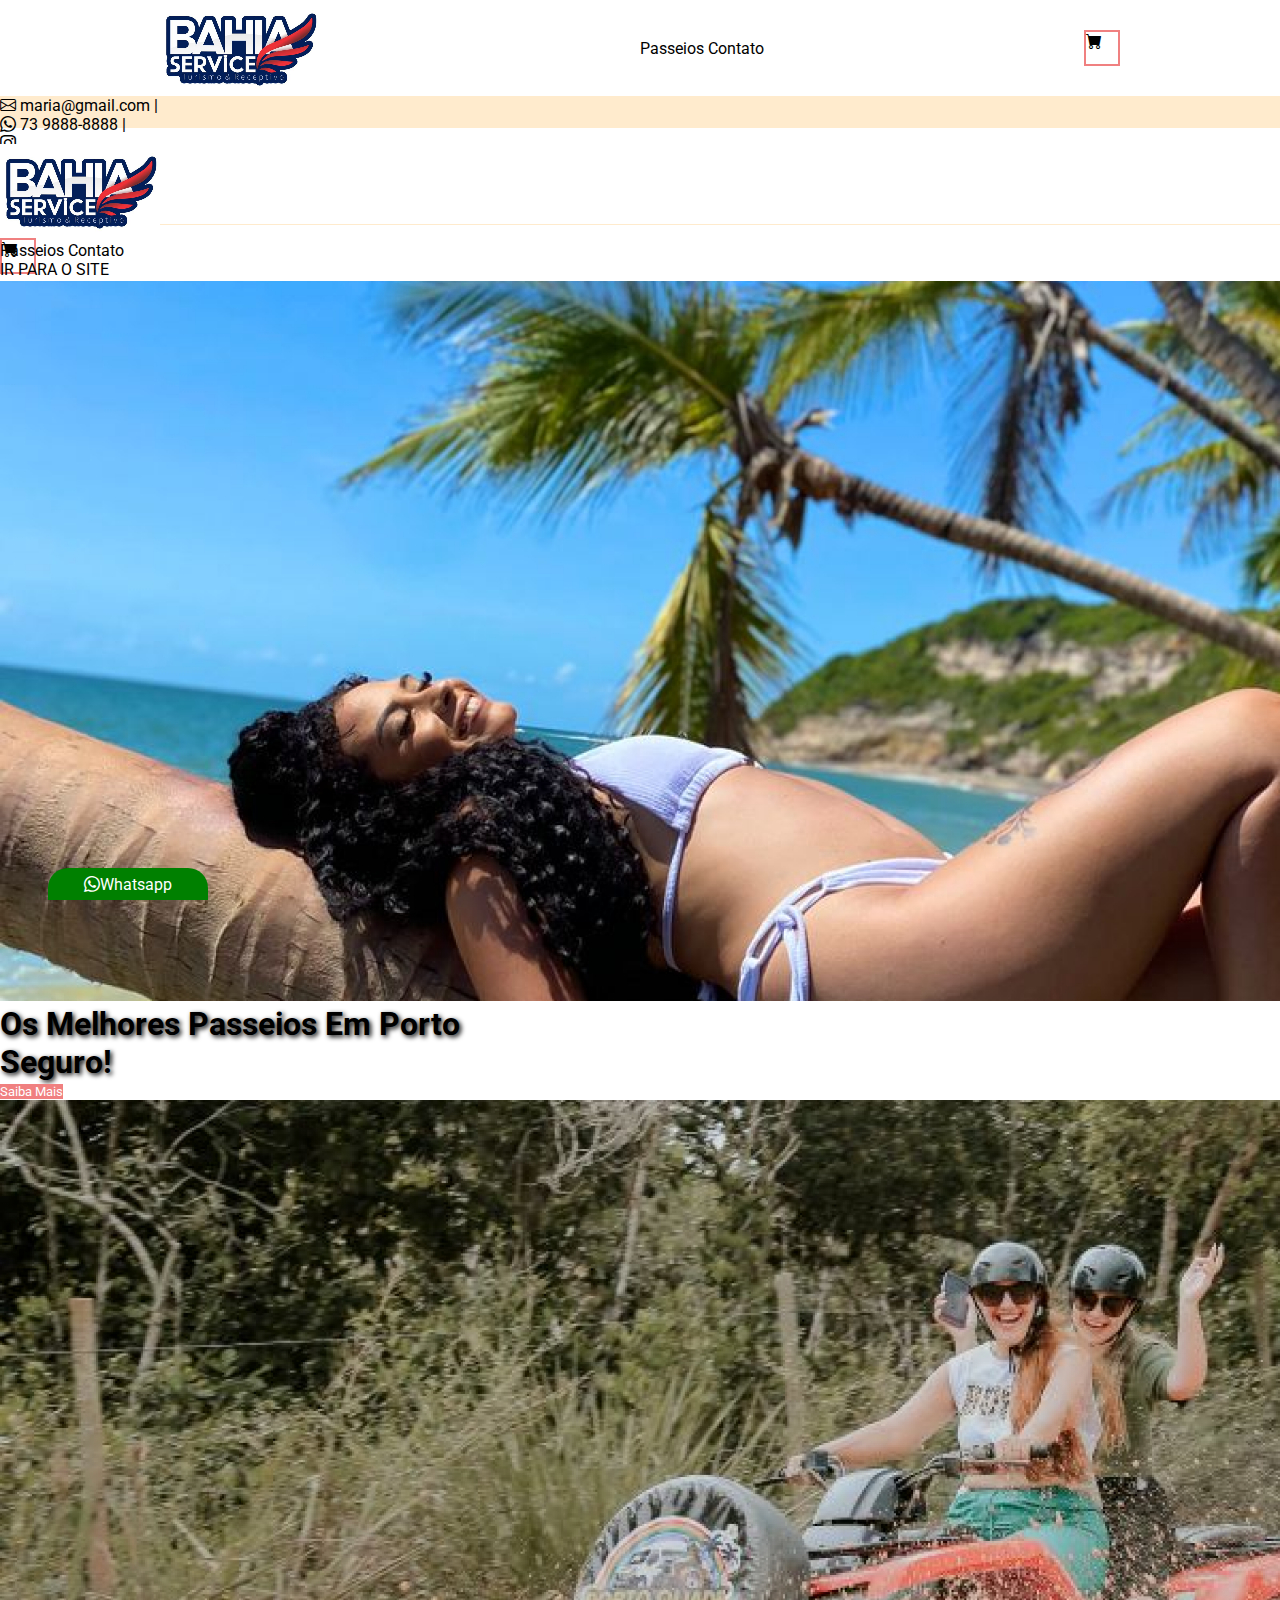
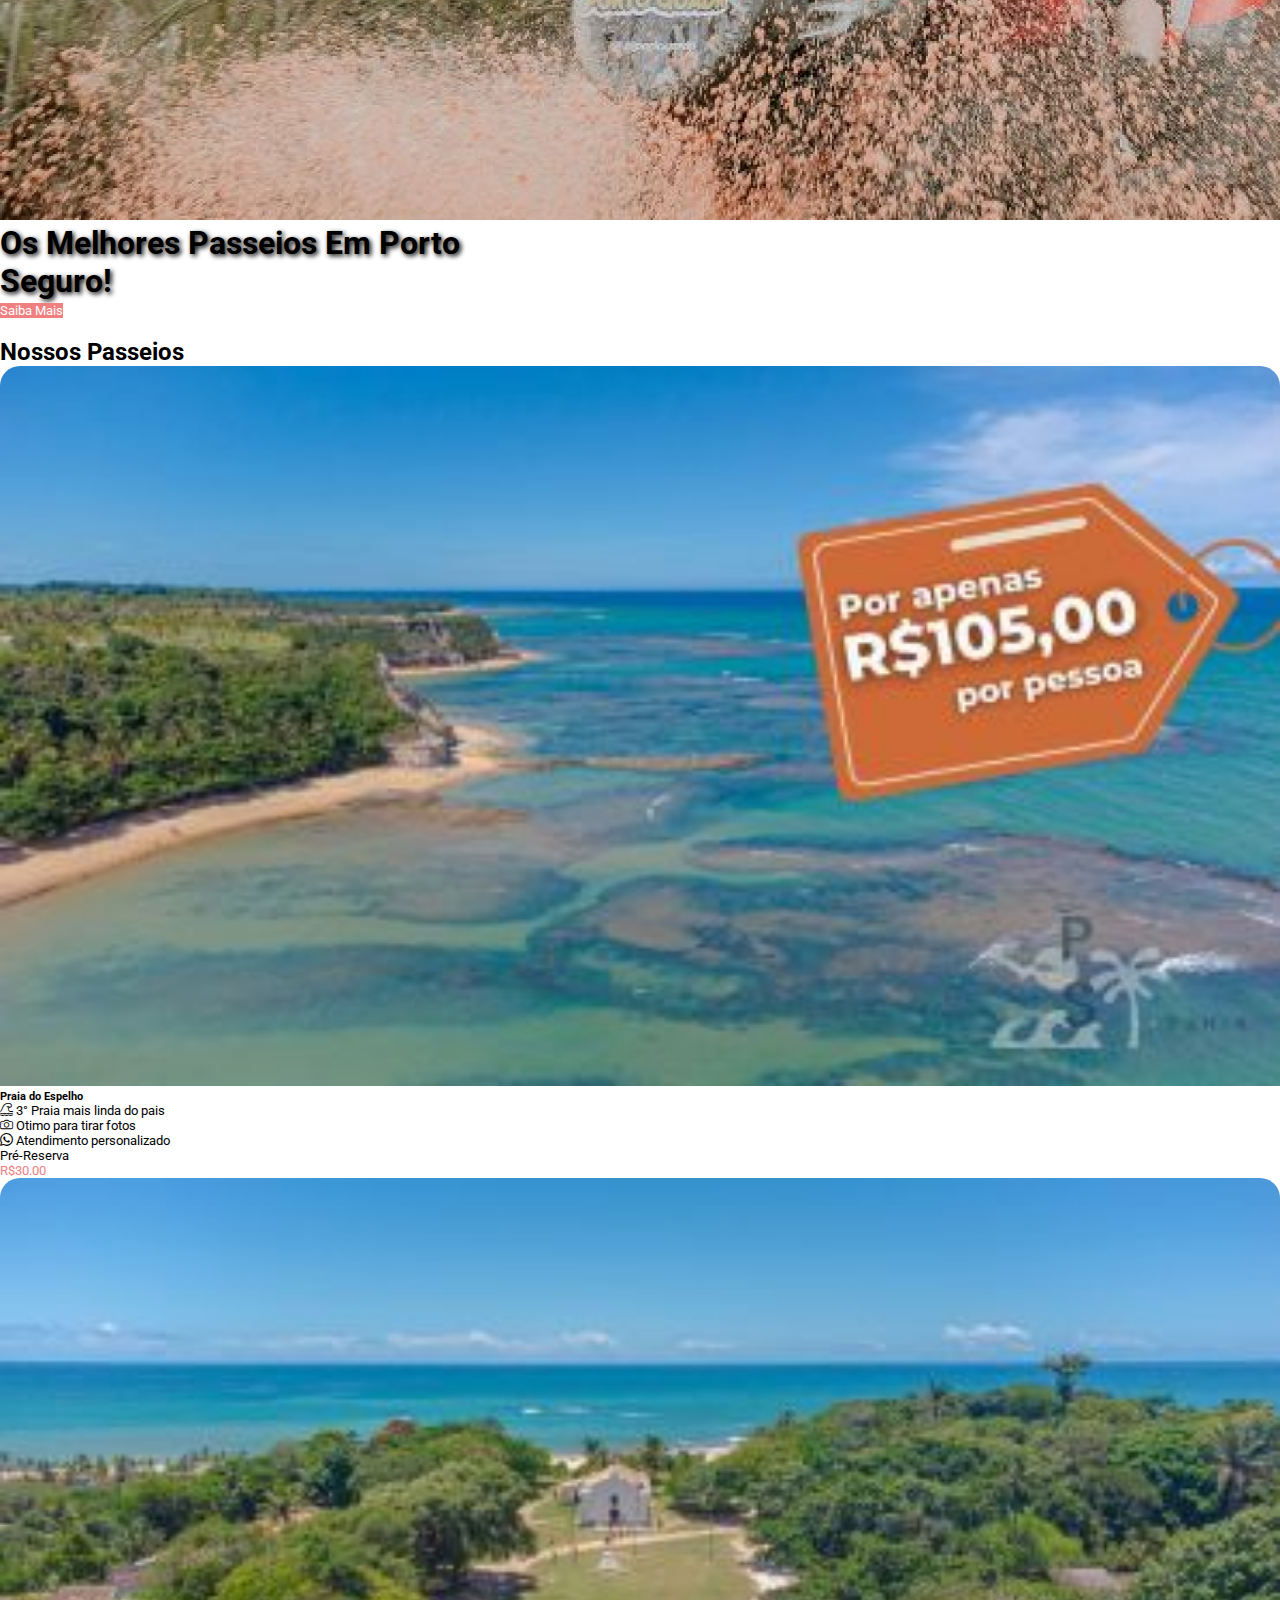
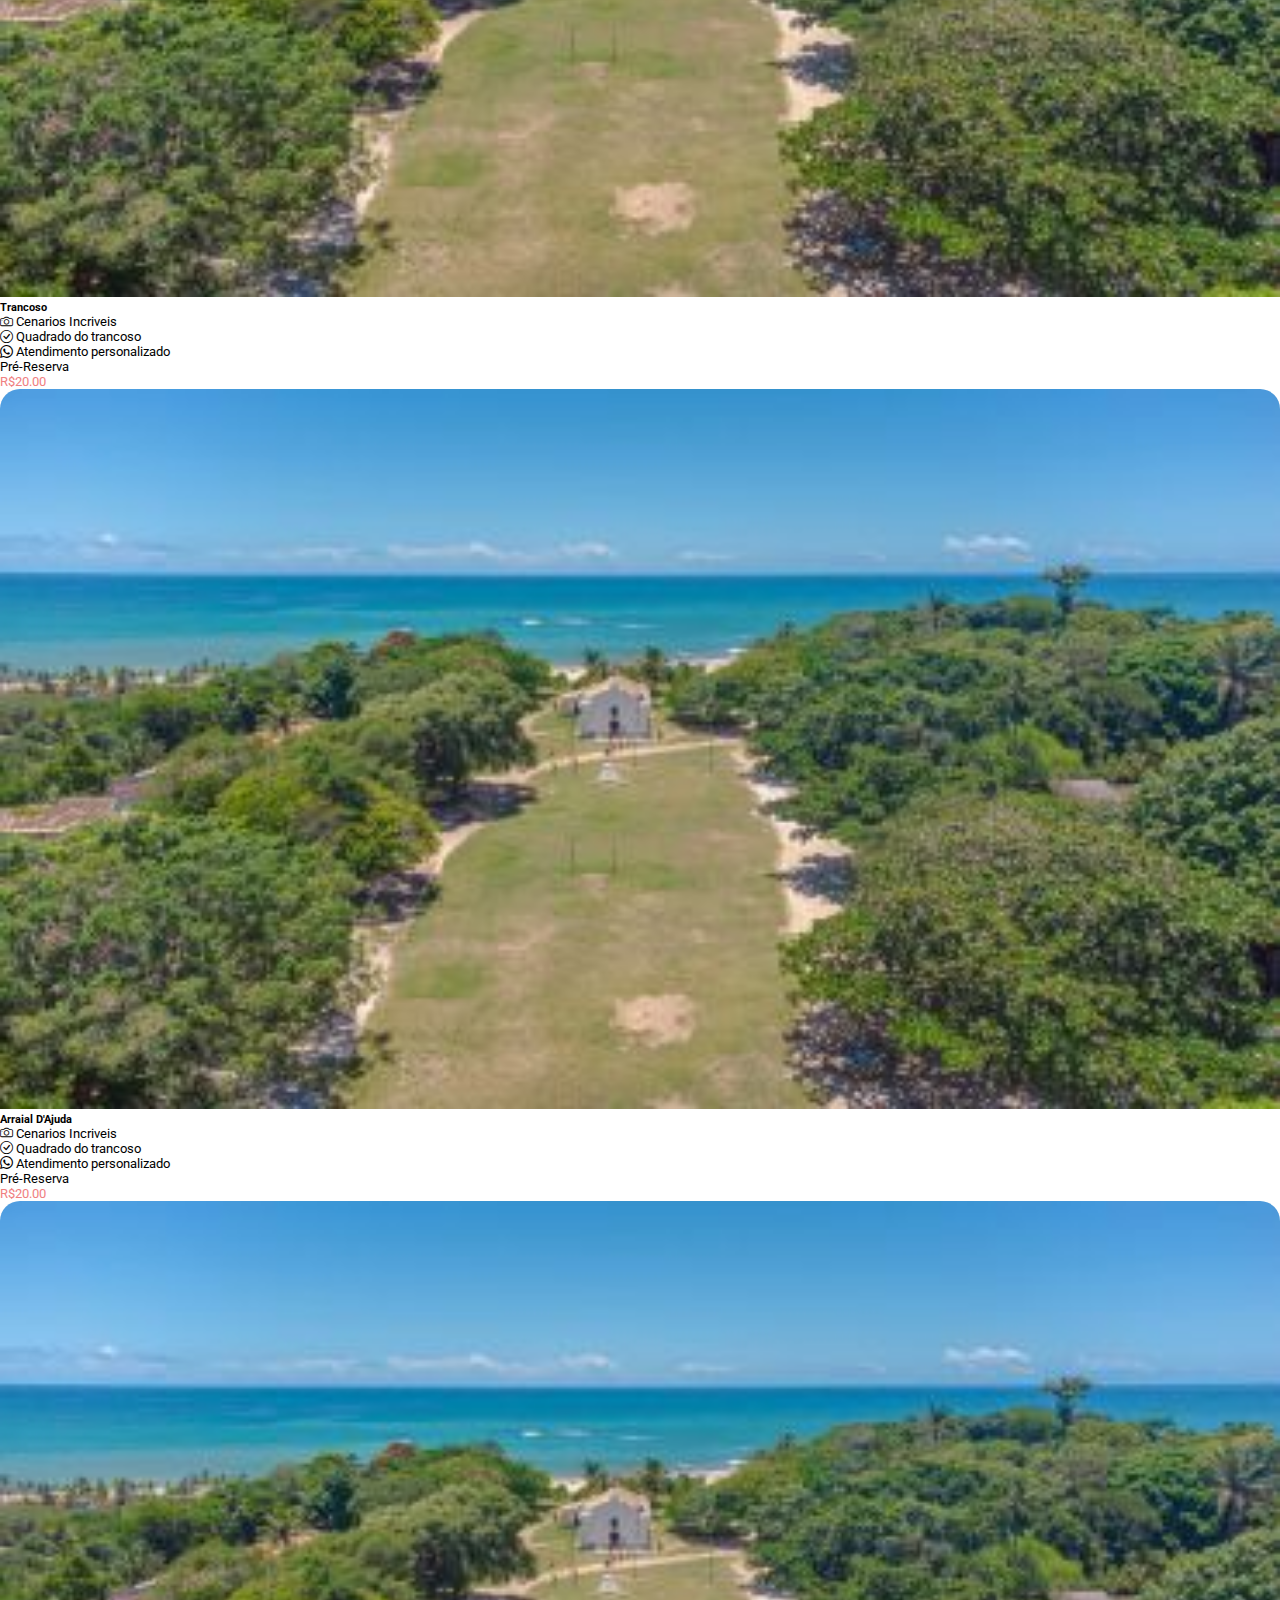
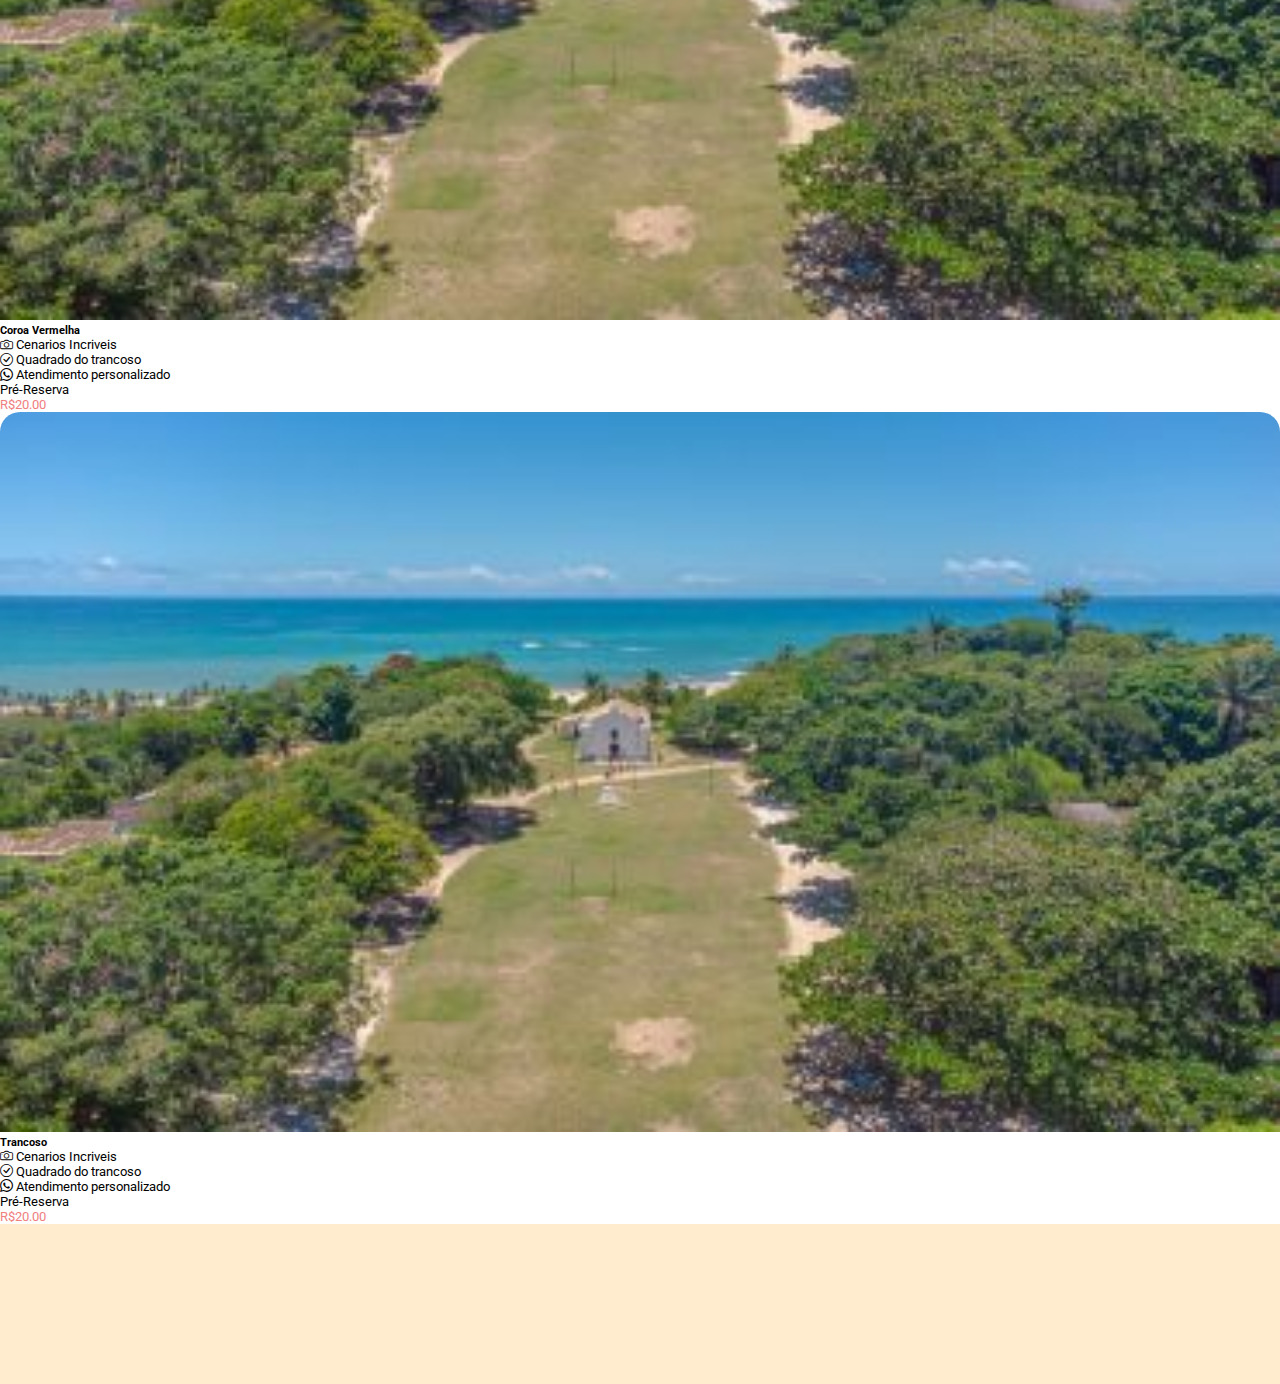
==== index.html @ 37571e4a "Update: cart scripts" ====
<!DOCTYPE html>
<html lang="en">
<head>
    <meta charset="UTF-8">
    <meta name="viewport" content="width=device-width, initial-scale=1.0">
    <title>Document</title>

    <!--Styles-->
    <link rel="stylesheet" href="./src/styles/main.css">
    <link rel="stylesheet" href="./src/styles/reset.css">

    <!--Framework-->
    <link rel="stylesheet" href="https://cdn.jsdelivr.net/npm/bootstrap-icons@1.11.3/font/bootstrap-icons.min.css">
    <link href="https://cdn.jsdelivr.net/npm/bootstrap@5.0.2/dist/css/bootstrap.min.css" rel="stylesheet" integrity="sha384-EVSTQN3/azprG1Anm3QDgpJLIm9Nao0Yz1ztcQTwFspd3yD65VohhpuuCOmLASjC" crossorigin="anonymous">

    <!--Fonts-->
    <link rel="preconnect" href="https://fonts.googleapis.com">
    <link rel="preconnect" href="https://fonts.gstatic.com" crossorigin>
    <link href="https://fonts.googleapis.com/css2?family=Roboto:ital,wght@0,100;0,300;0,400;0,500;0,700;0,900;1,100;1,300;1,400;1,500;1,700;1,900&display=swap" rel="stylesheet">
</head>
<body>
    <!--Fixed Top-->
    <div id="fixed-top" class="position-fixed w-100 shadow invisible" style="top: 0; z-index: 10;">
        <div class="fixed-header">
            <div>
                <img src="./src/imgs/logo.webp" alt="">
            </div>
            <div>
                <a href="./index.html" class="fs-6 fw-semibold" style="color: black;">Passeios</a>
                <a href="" class="fs-6 fw-semibold ms-3" style="color: black;">Contato</a>
            </div>
            <div class="cart-button rounded-circle p-4 d-flex align-items-center justify-content-center"
           style="border: solid 2px lightcoral; height: 2rem; width: 2rem;"
           id="cart-btn">
              <i class="bi bi-cart-fill"></i>
          </div>
        </div>
    </div>

    <!--topper-->
    <nav class="topper d-flex justify-content-center align-items-center" style="height: 2rem; background-color: blanchedalmond;">
        <div class="d-flex flex-row justify-content-end container">
            <div>
                <i class="bi bi-envelope"></i>
                <span>maria@gmail.com |</span>
            </div>
            <div class="ms-1">
                <i class="bi bi-whatsapp"></i>
                <span>73 9888-8888 |</span>
            </div>
            <i class="bi bi-instagram ms-1"></i>
        </div>
    </nav>

    <!--Top-->
    <nav class="ps-4 pe-4 container">
        <div class="nav-logo d-flex flex-row align-items-center justify-content-between">
            <div class="h-100">
                <a src="" alt="">
                    <img class="h-100" src="./src/imgs/logo.webp" alt="logo">
                </a>
            </div>
            <div class="cart-button rounded-circle p-4 d-flex align-items-center justify-content-center"
             style="border: solid 2px lightcoral; height: 2rem; width: 2rem;"
             id="cart-btn">
                <i class="bi bi-cart-fill"></i>
            </div>
        </div>
        <div class="d-flex flex-row justify-content-between" style="height: 40px">
            <div>
                <a href="" class="fs-6 fw-semibold" style="color: black;">Passeios</a>
                <a href="" class="fs-6 fw-semibold ms-3" style="color: black;">Contato</a>
            </div>
            
            <a href="" class="fw-semibold" style="color: black;">IR PARA O SITE</a>
        </div>
    </nav>

    <!--Carousel-->
    <div class="carousel slide" 
    id="carousel"
    data-bs-ride="">

        <div class="carousel-inner">    
            <div class="carousel-item active">
                <img src="./src/imgs/index_carousel/espelho.jpg" class="w-100">
                <div class="carousel-caption top-0 mt-3 text-start" style="max-width: 30rem;">
                    <h1 class="fw-bolder">Os Melhores Passeios Em Porto Seguro!</h1>
                    <button class="btn rounded-pill mt-3" style="background-color: lightcoral; color: white;">Saiba Mais</button>
                </div>
            </div>
            <div class="carousel-item">
                <img src="./src/imgs/index_carousel/quadri.jpg" class="w-100">
                <div class="carousel-caption top-0 mt-3 text-start" style="max-width: 30rem;">
                    <h1 class="fw-bolder">Os Melhores Passeios Em Porto Seguro!</h1>
                    <button class="btn rounded-pill mt-3" style="background-color: lightcoral; color: white;">Saiba Mais</button>
                </div>
            </div>

            <button class="carousel-control-prev" 
            type="button"
            data-bs-target="#carousel"
            data-bs-slide="prev">
                <span class="carousel-control-prev-icon"></span>
            </button>

            <button class="carousel-control-next"
            type="button"
            data-bs-target="#carousel"
            data-bs-slide="next">
                <span class="carousel-control-next-icon"></span>
            </button>
        </div>
    </div>

    <!--Modal Cart-->
    <div class="w-100 h-100 top-0 left-0 align-items-center justify-content-center position-fixed modal-cart"
    style="display: none;"
    id="cart-modal" >
        <div class="bg-white rounded p-5 modal-inner-cart">
            <h2 class="fs-5 fw-bold">Meu Carrinho</h2>
            <div class="d-flex flex-column justify-content-between" id="cart-items">

            </div>
            <p class="fw-bold">Total: <span id="cart-total">0.00</span></p>
            <div class="mt-5 d-flex flex-row justify-content-between w-100">   
                <button id="close-modal-btn" class="rounded-pill p-2">Fechar</button>
                <button id="check-out-btn" class="bg-success rounded-pill p-2">Finalizar Pedido</button>
            </div> 
        </div>
    </div>

    <!--Grid Passeios-->
    <div class="container mt-5 mb-4">
        <h2 class="mb-4">Nossos Passeios</h2>
            <div id="tuor-grid" class="container">
            </div>
    </div>

    <div class="floating-container">
        <i class="bi bi-whatsapp"></i>
        <div class="floating-button ms-2">Whatsapp</div>
    </div>


    <footer style="height: 10rem; background-color: blanchedalmond;">
    </footer>
    
    <script src="./src/scripts/main.js"></script>
    <script src="https://cdn.jsdelivr.net/npm/bootstrap@5.0.2/dist/js/bootstrap.bundle.min.js" integrity="sha384-MrcW6ZMFYlzcLA8Nl+NtUVF0sA7MsXsP1UyJoMp4YLEuNSfAP+JcXn/tWtIaxVXM" crossorigin="anonymous"></script>
</body>
</html>
---- src/styles/main.css ----
body a{
    text-decoration: none;
}

body ul {
    list-style-type: none;
}

.nav-logo{
    margin: 1rem 0 1rem 0;
    height: 5rem;
    border-bottom: solid .5px blanchedalmond;
}

.floating-container {
    color: white;
    display: flex;
    justify-content: center;
    align-items: center;
    border-top-left-radius: 20px;
    border-top-right-radius: 20px;
    background-color: green;
    position: fixed;
    width: 10rem;
    height: 2rem;
    margin-left: 3rem;
    bottom: 0;
    left: 0;
}

.modal-cart{
    z-index: 10; 
    background-color: rgba(0, 0, 0, 0.5);
}
    .modal-inner-cart{
        width: 90vw;
        min-width: 10rem;
        max-width: 30rem;
    }

.cart-item{
    width: 100%;
}
    .cart-item>div>span{
        font-size: small;
    }

.card-body{
    display: flex;
    flex-direction: column;
    justify-content: space-between;
    font-size: small;
}

.card-img-ov{
    border-top-left-radius: 20px;
    border-top-right-radius: 20px;
    width: 100%;
    height: 100%;
    object-fit: cover;
}

.card-footer-ov{
    display: flex;
    flex-direction: column;
}

    .price-text{
        line-height: 15px;
        color: lightcoral;
    }

.card:hover{
    transform: scale(1.05);
    transition: .2s;
    cursor: pointer;
}

.cart-button:hover{
    background-color: lightcoral;
    color: white;
}

.carousel-caption{
    text-shadow: 2px 2px 5px black;
}
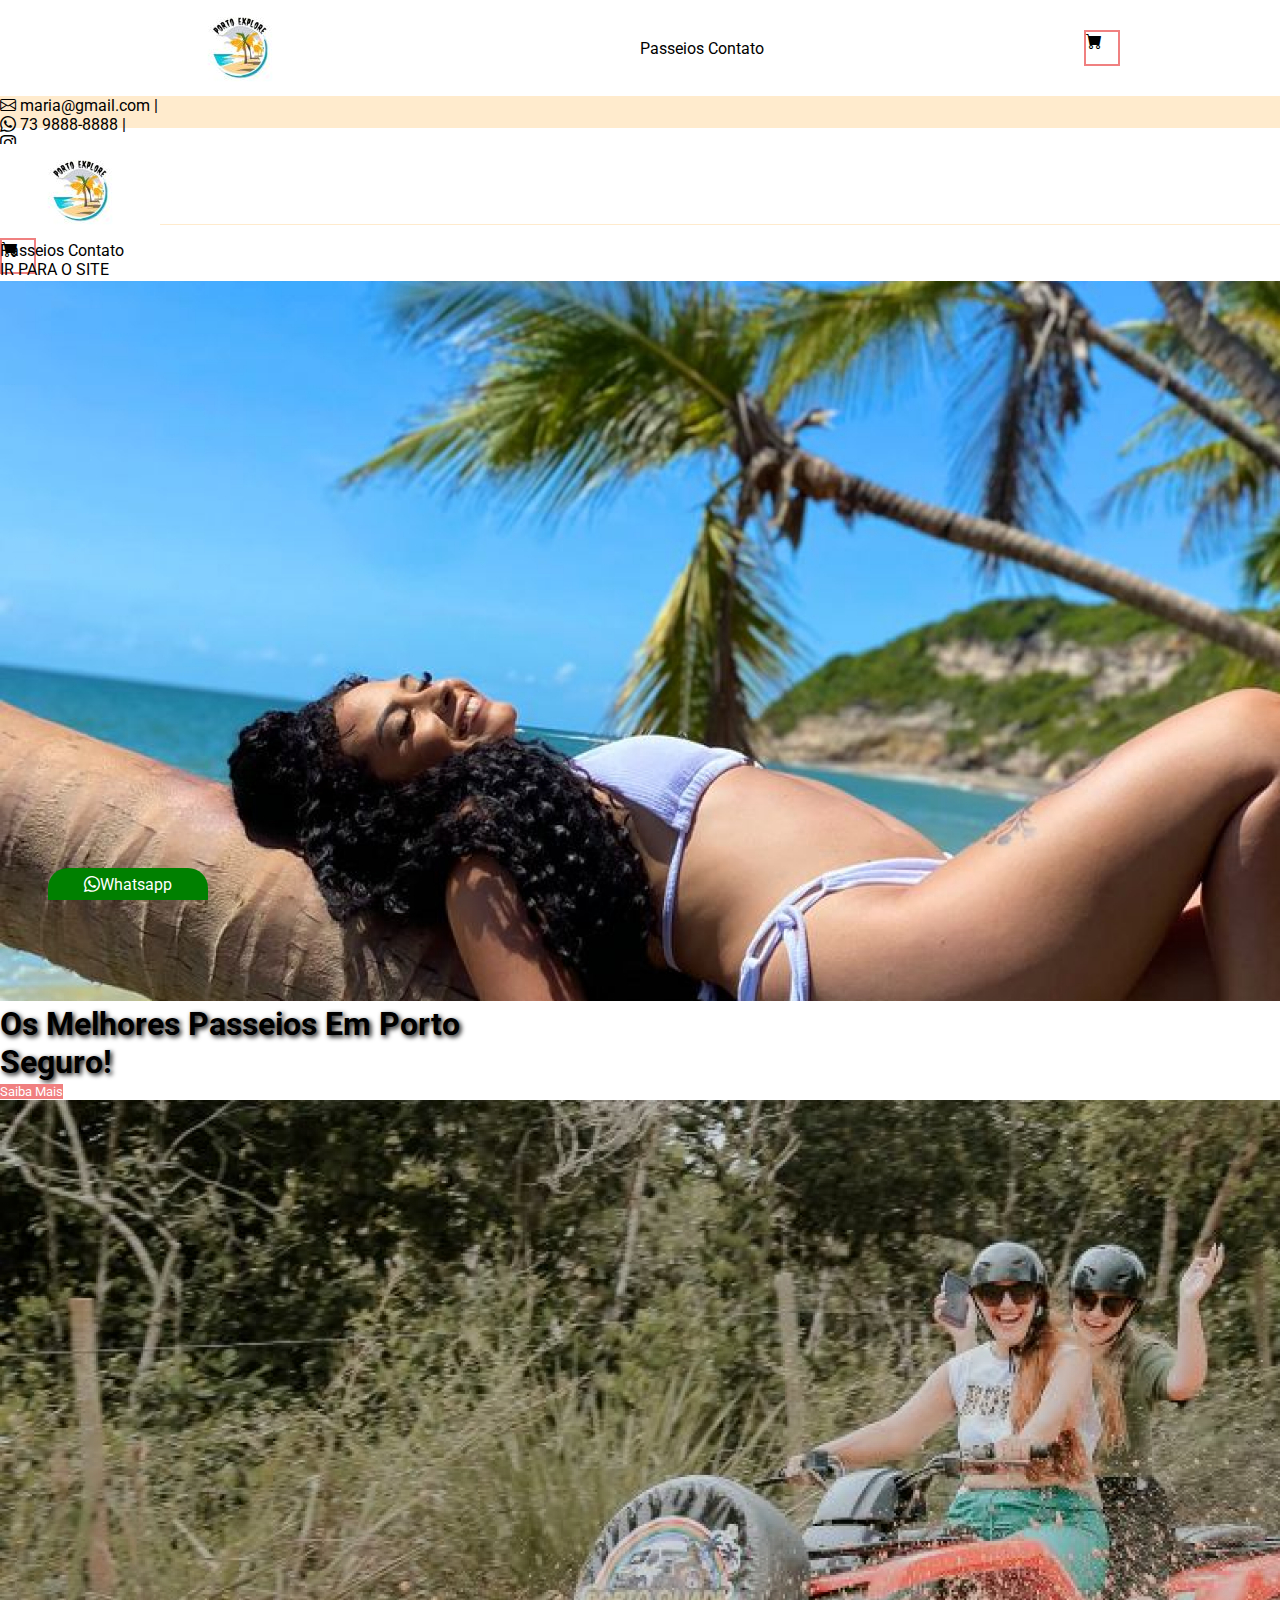
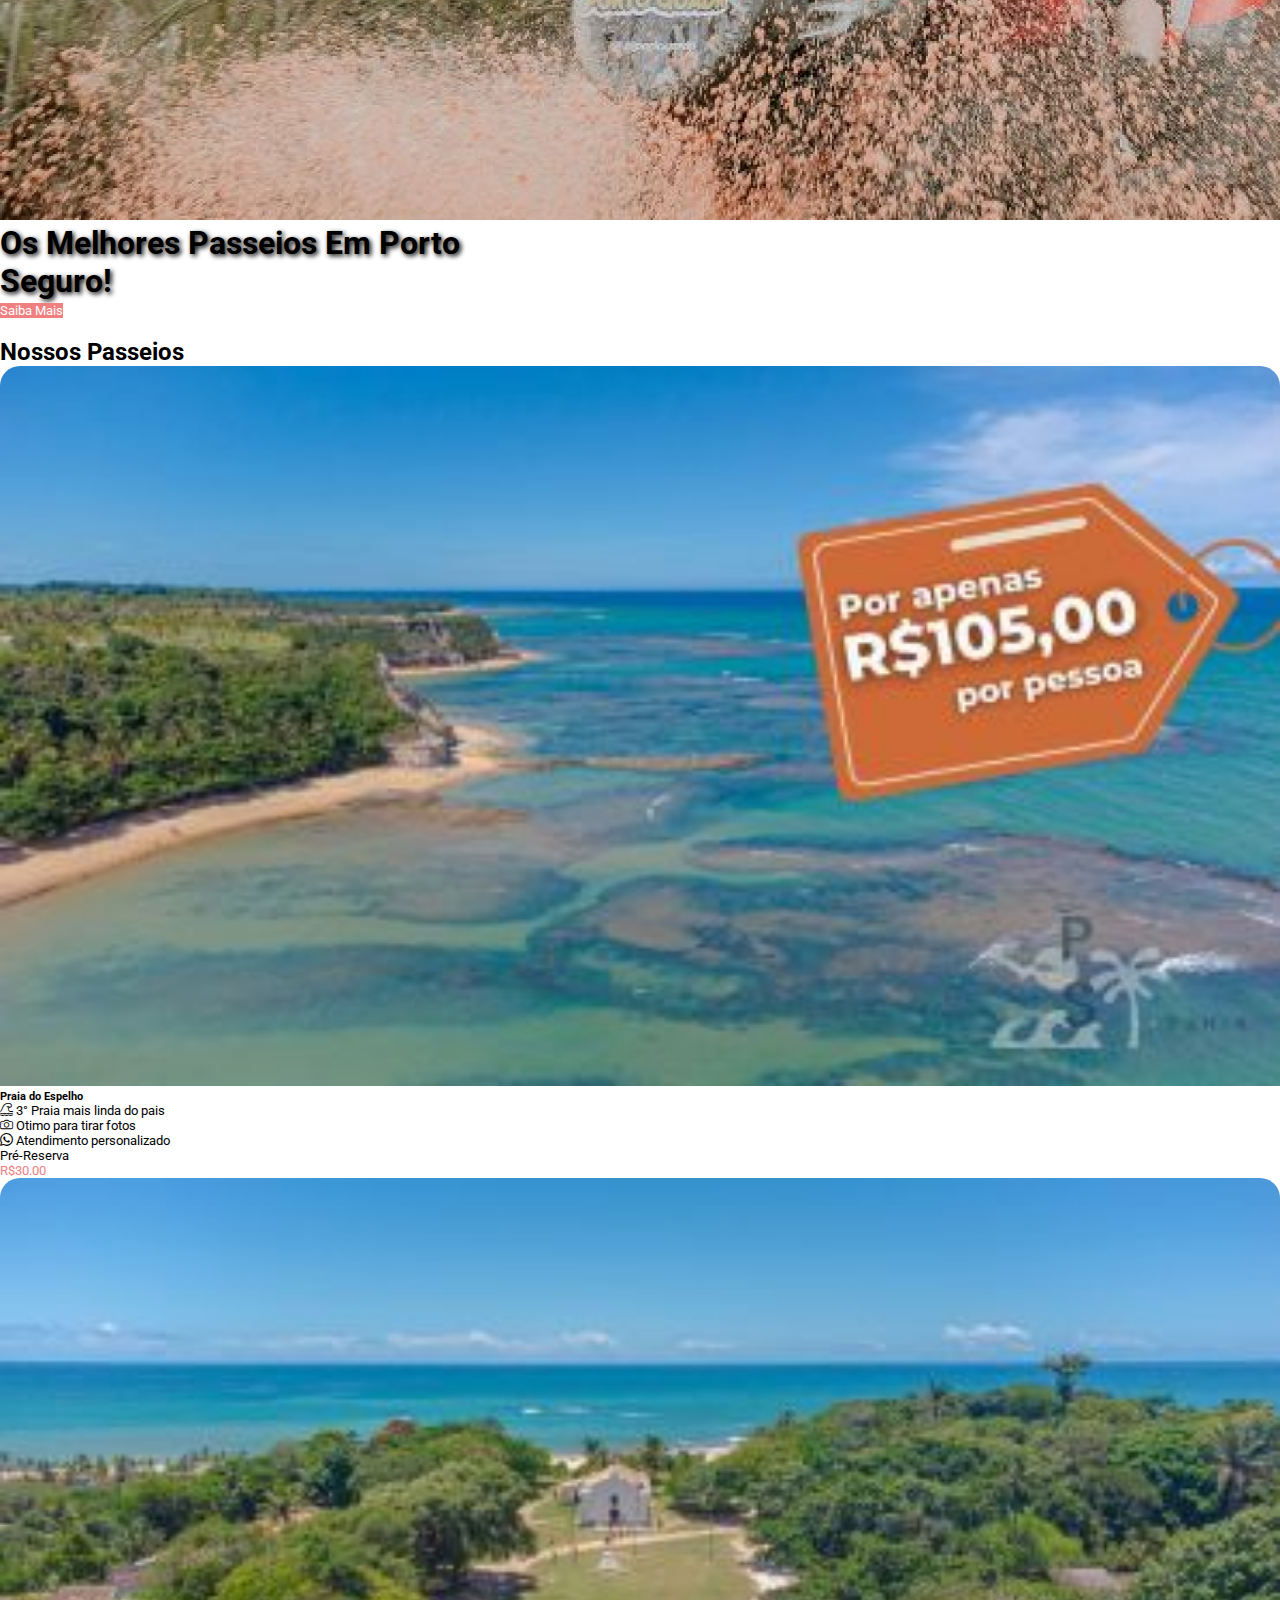
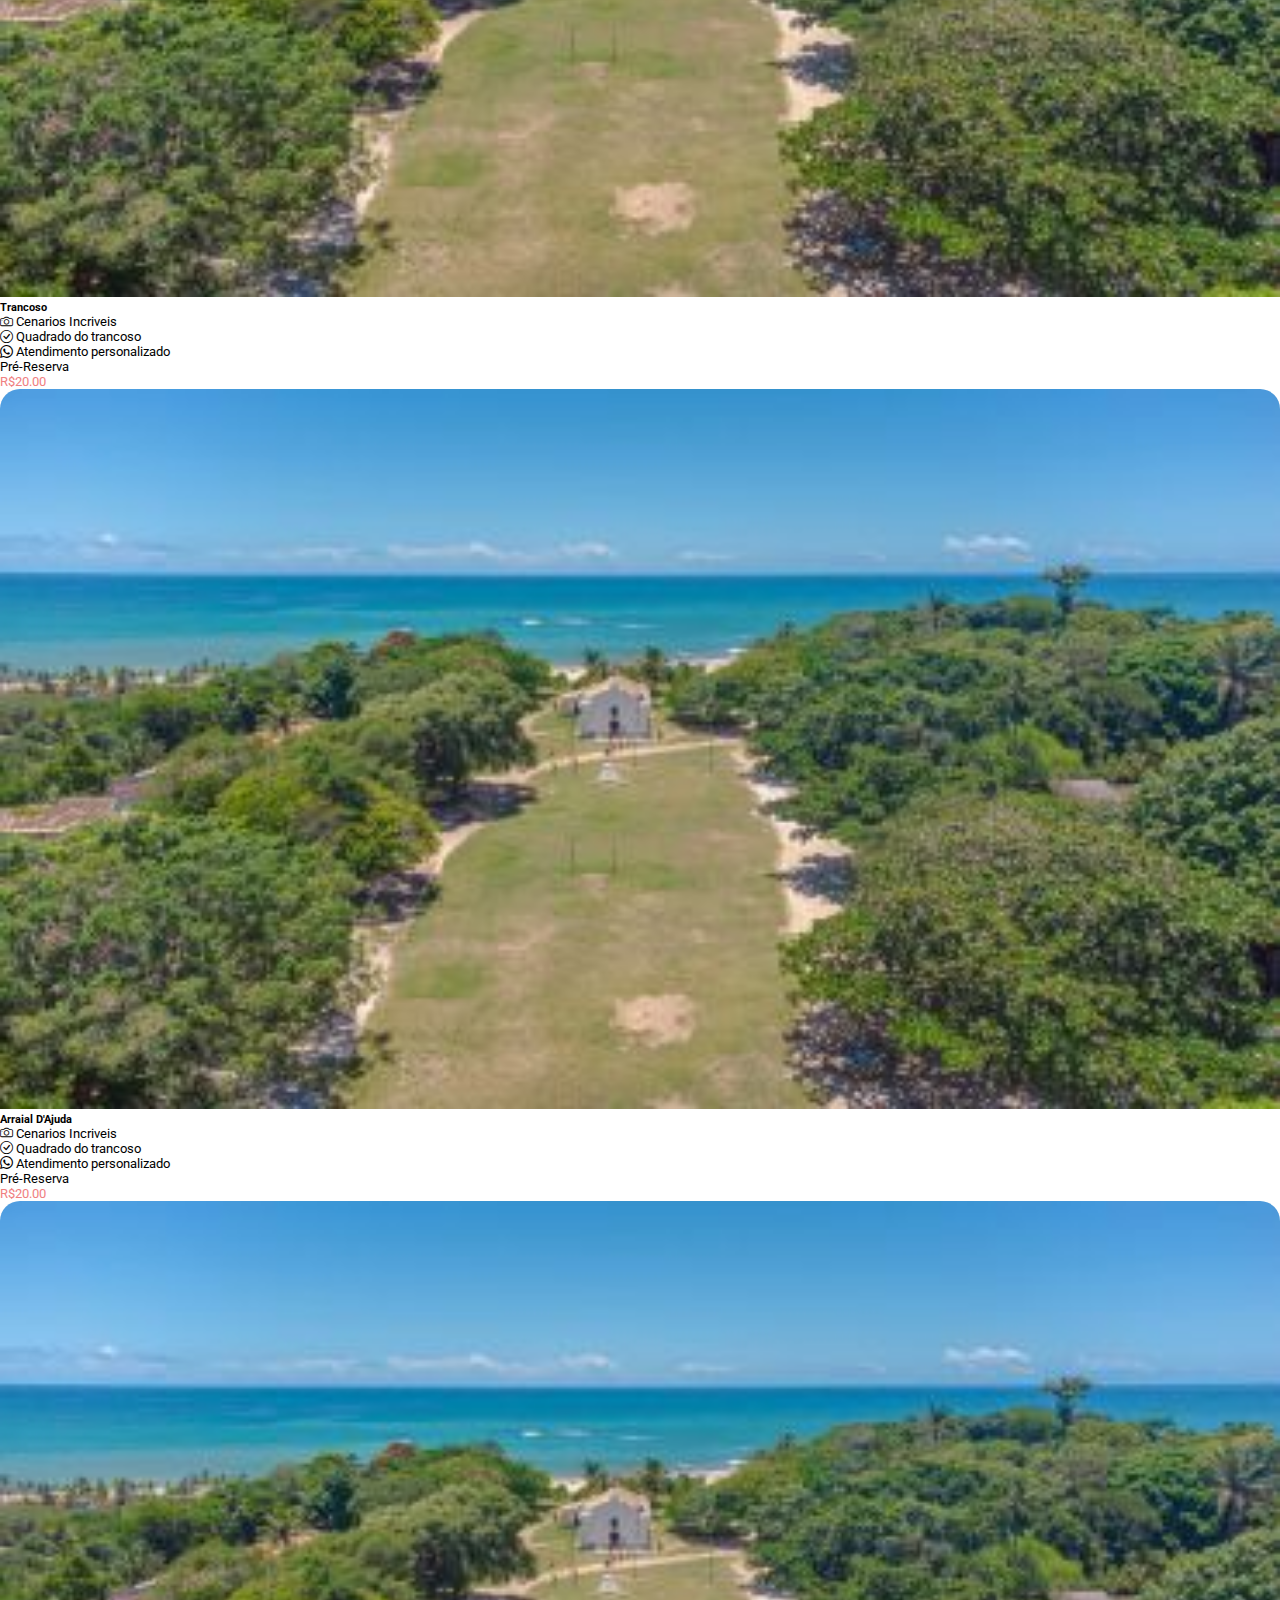
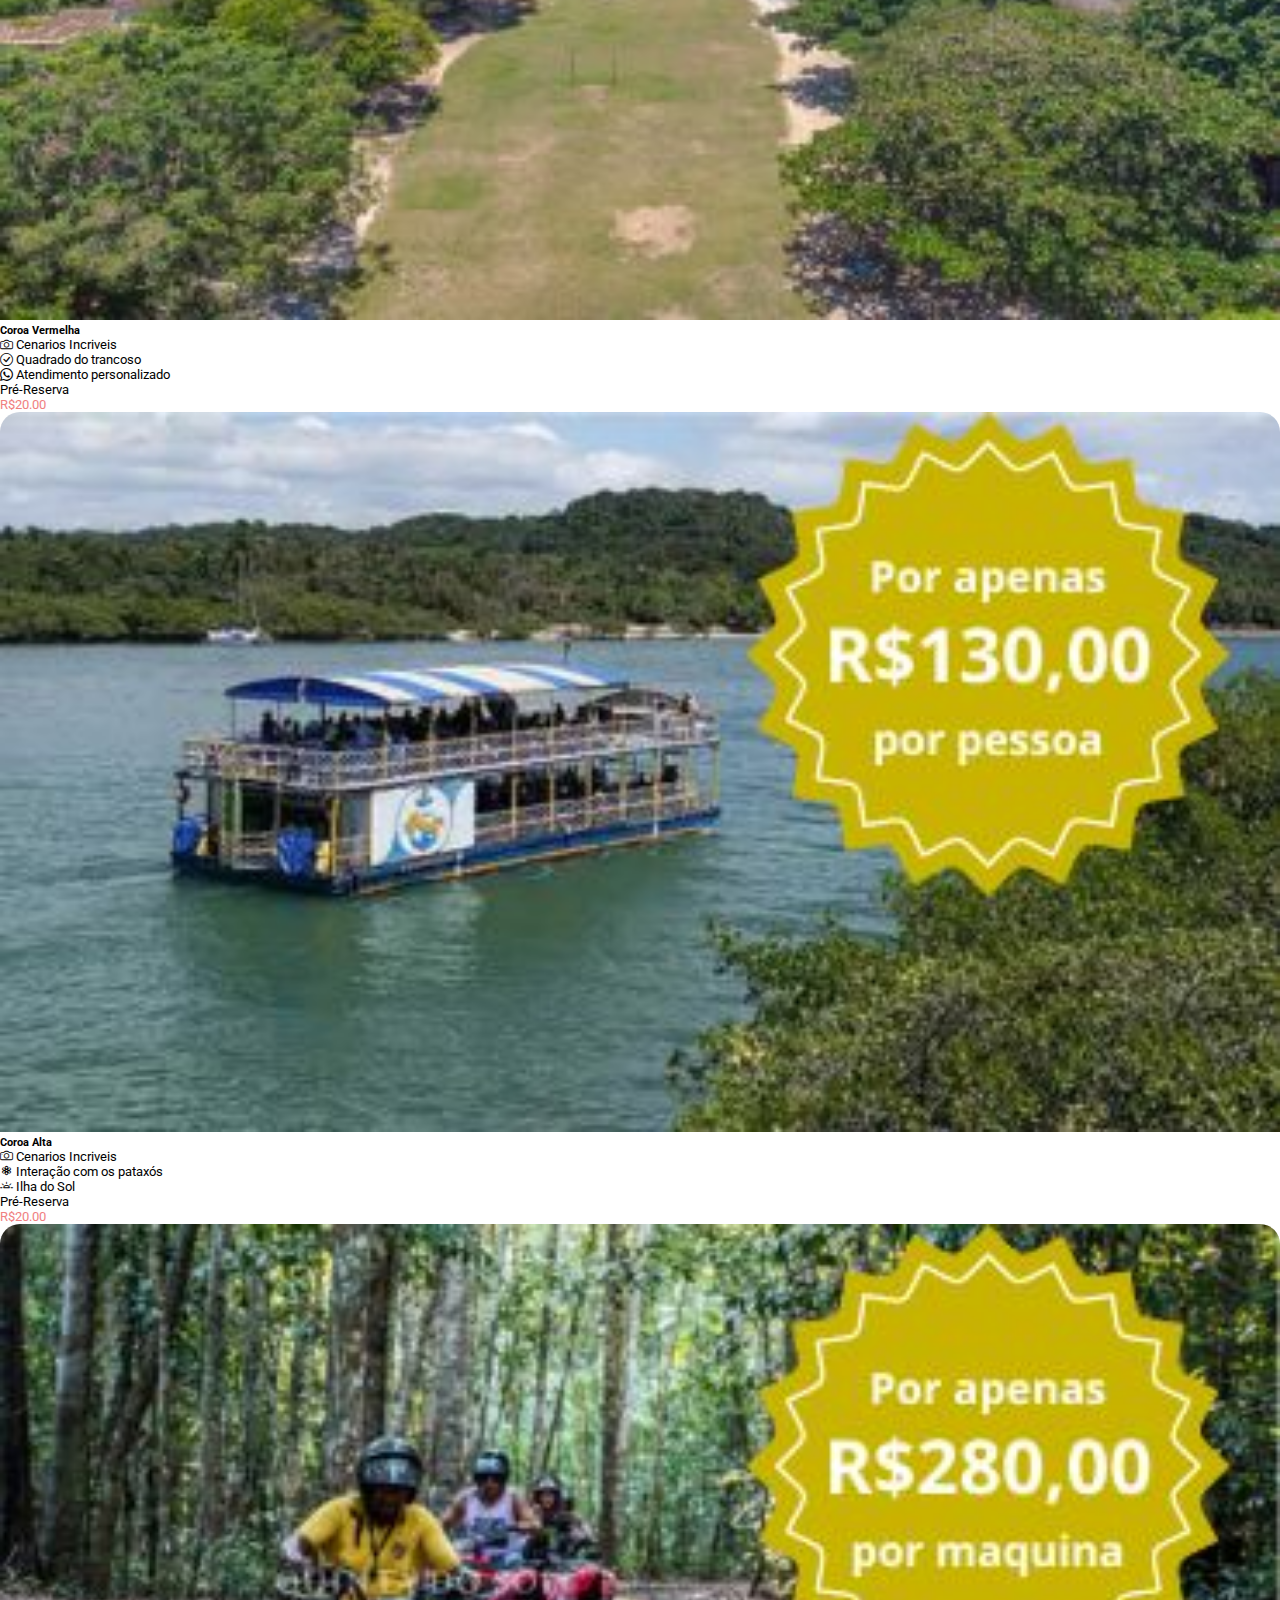
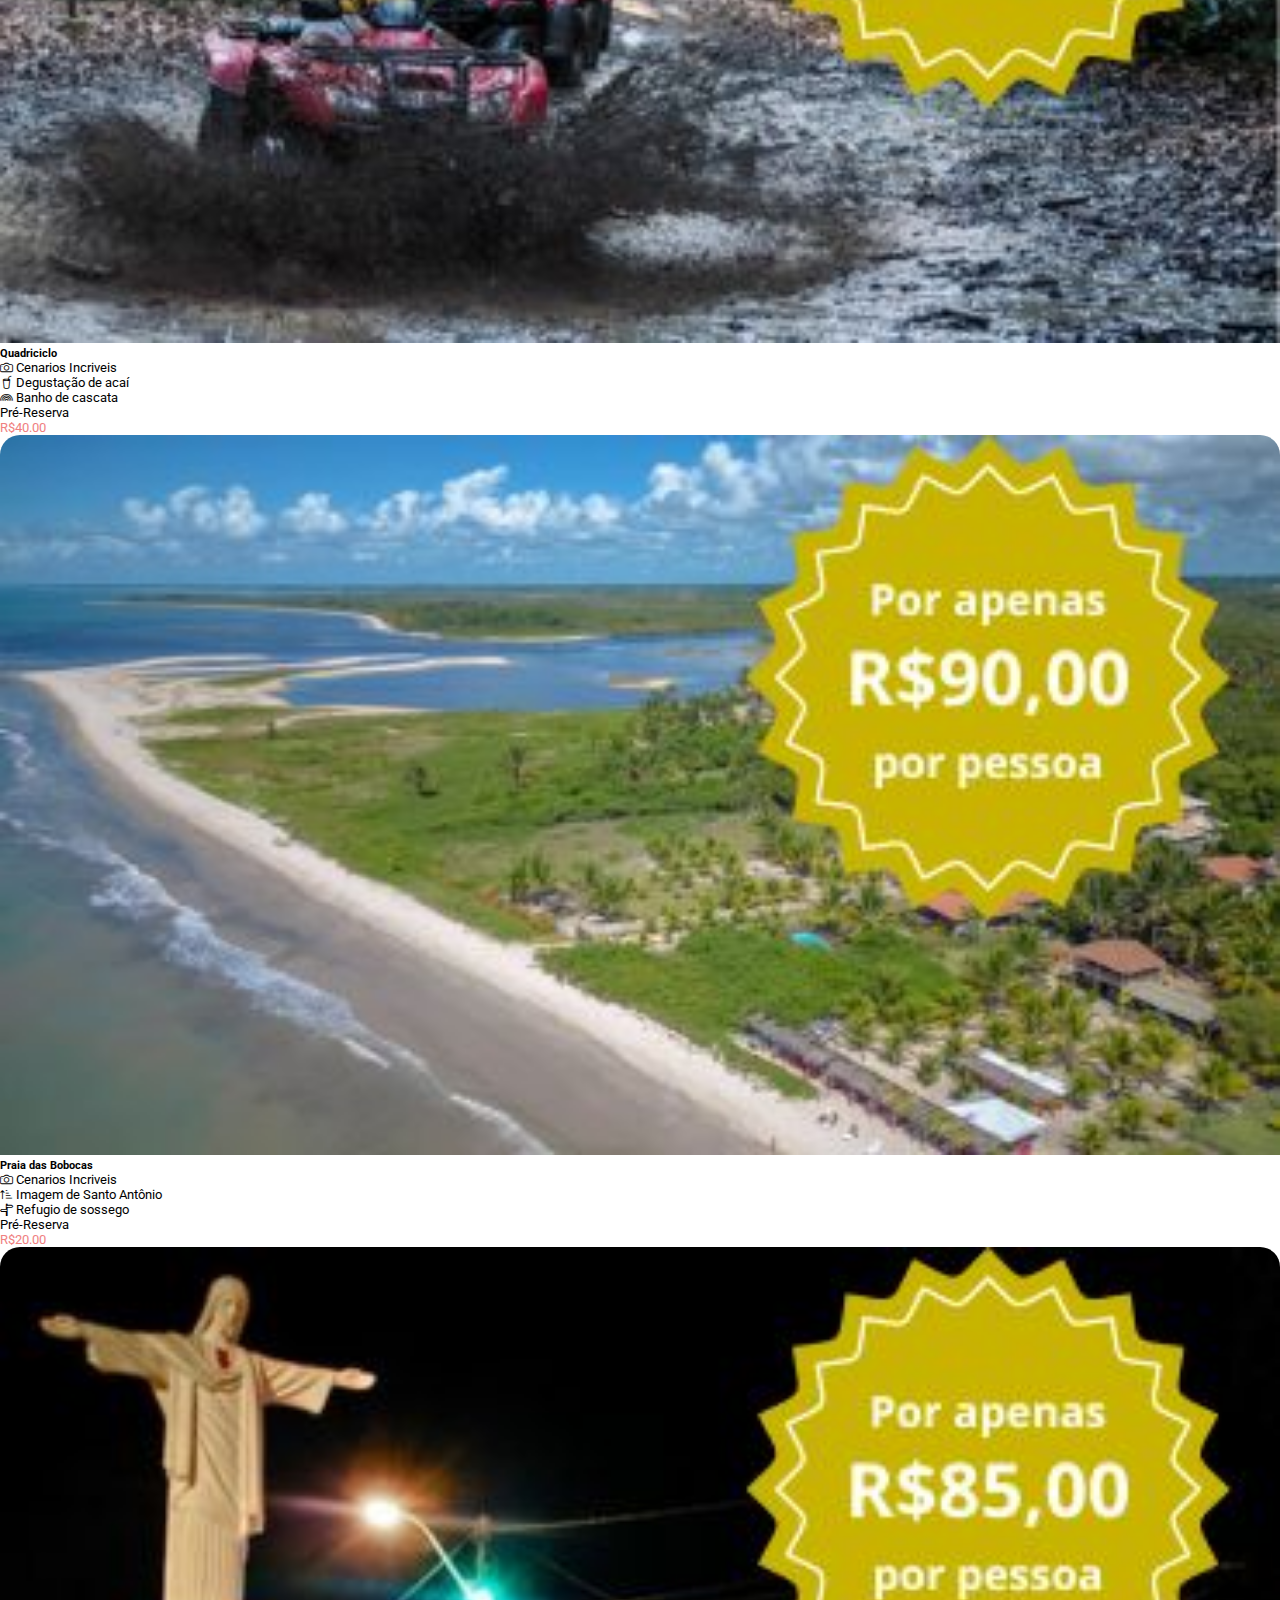
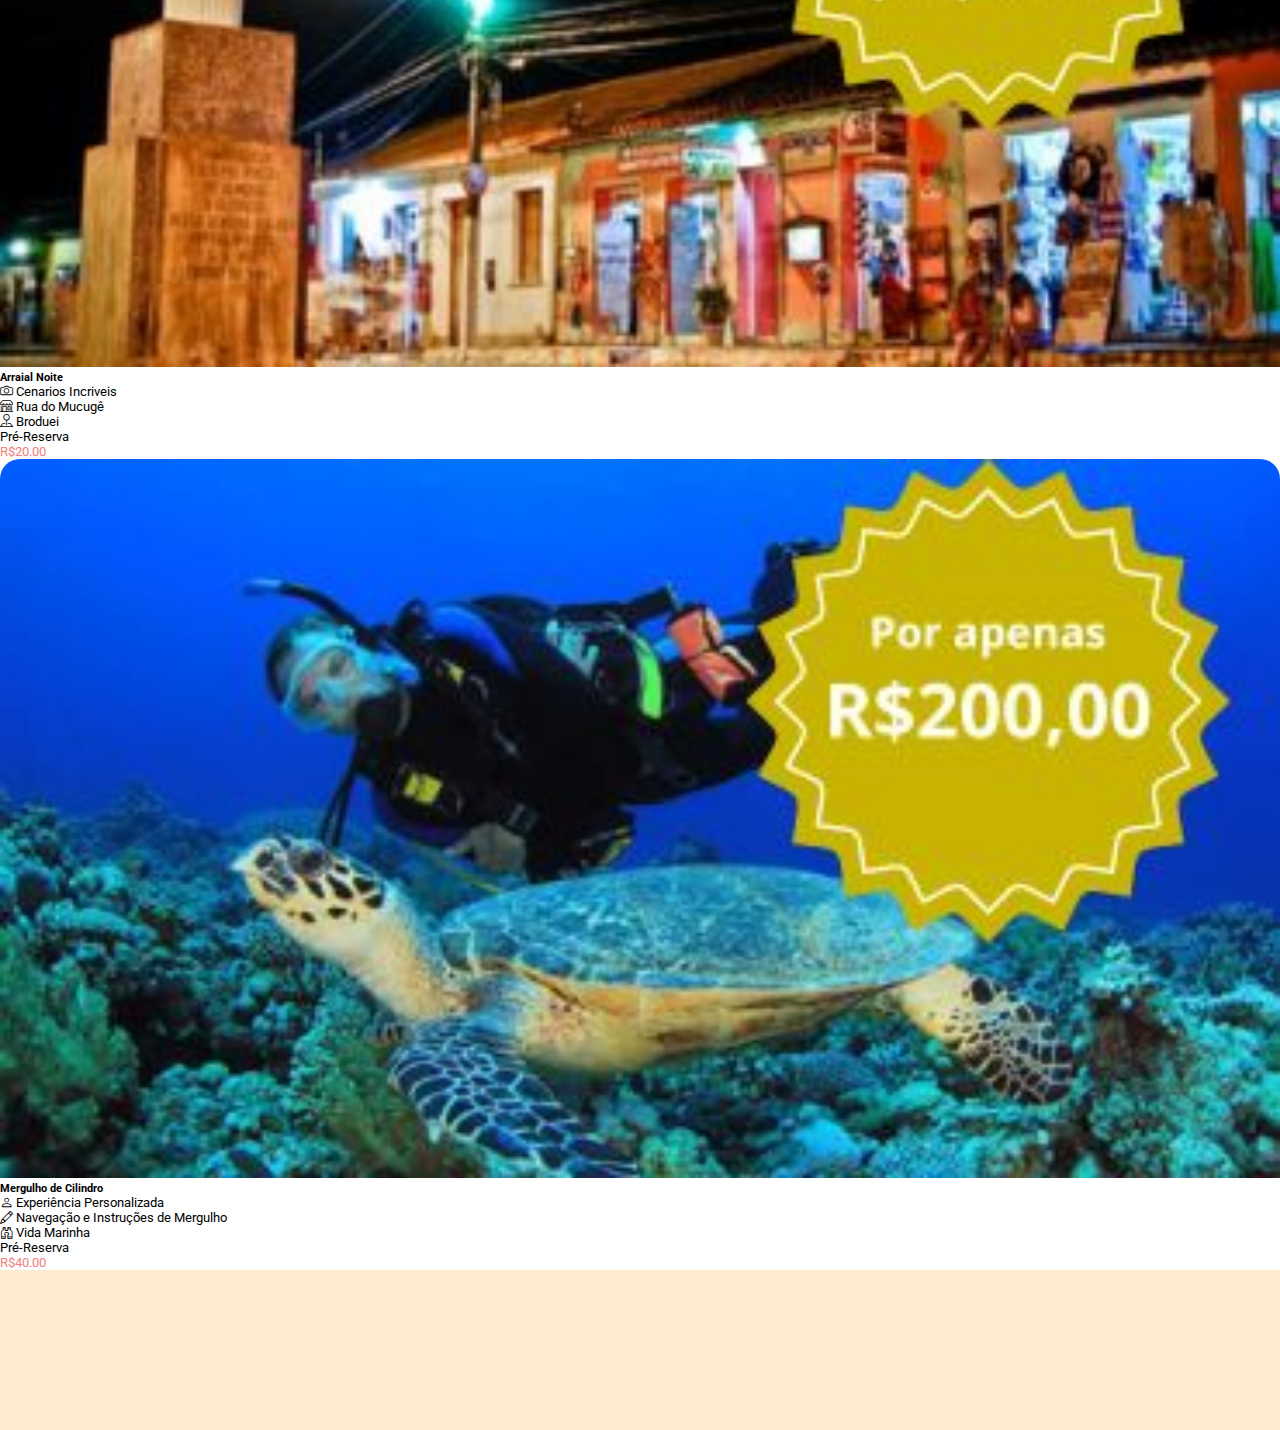
==== commit 1c16e1c7: "update: tuors" ====
--- a/index.html
+++ b/index.html
@@ -23,7 +23,7 @@
     <div id="fixed-top" class="position-fixed w-100 shadow invisible" style="top: 0; z-index: 10;">
         <div class="fixed-header">
             <div>
-                <img src="./src/imgs/logo.webp" alt="">
+                <img src="./src/imgs/logo.jpg" alt="">
             </div>
             <div>
                 <a href="./index.html" class="fs-6 fw-semibold" style="color: black;">Passeios</a>
@@ -57,7 +57,7 @@
         <div class="nav-logo d-flex flex-row align-items-center justify-content-between">
             <div class="h-100">
                 <a src="" alt="">
-                    <img class="h-100" src="./src/imgs/logo.webp" alt="logo">
+                    <img class="h-100" src="./src/imgs/logo.jpg" alt="logo">
                 </a>
             </div>
             <div class="cart-button rounded-circle p-4 d-flex align-items-center justify-content-center"
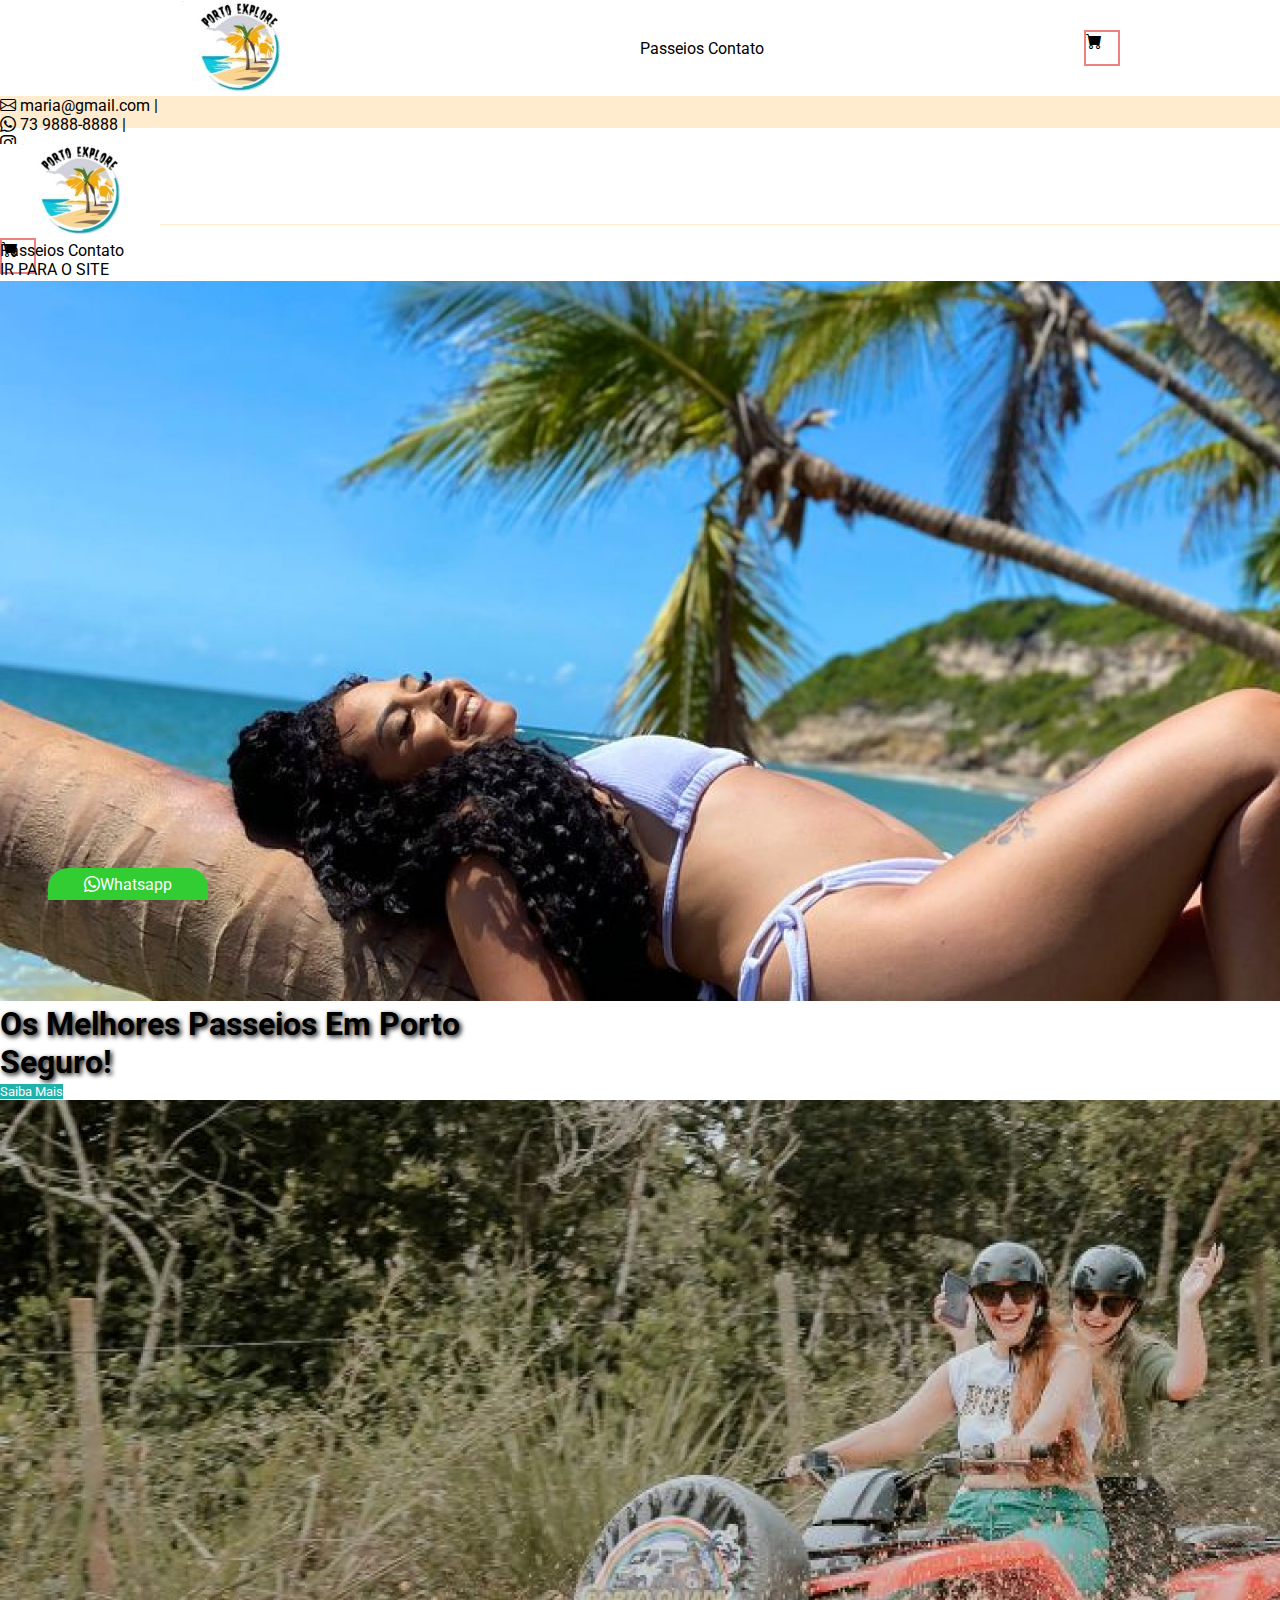
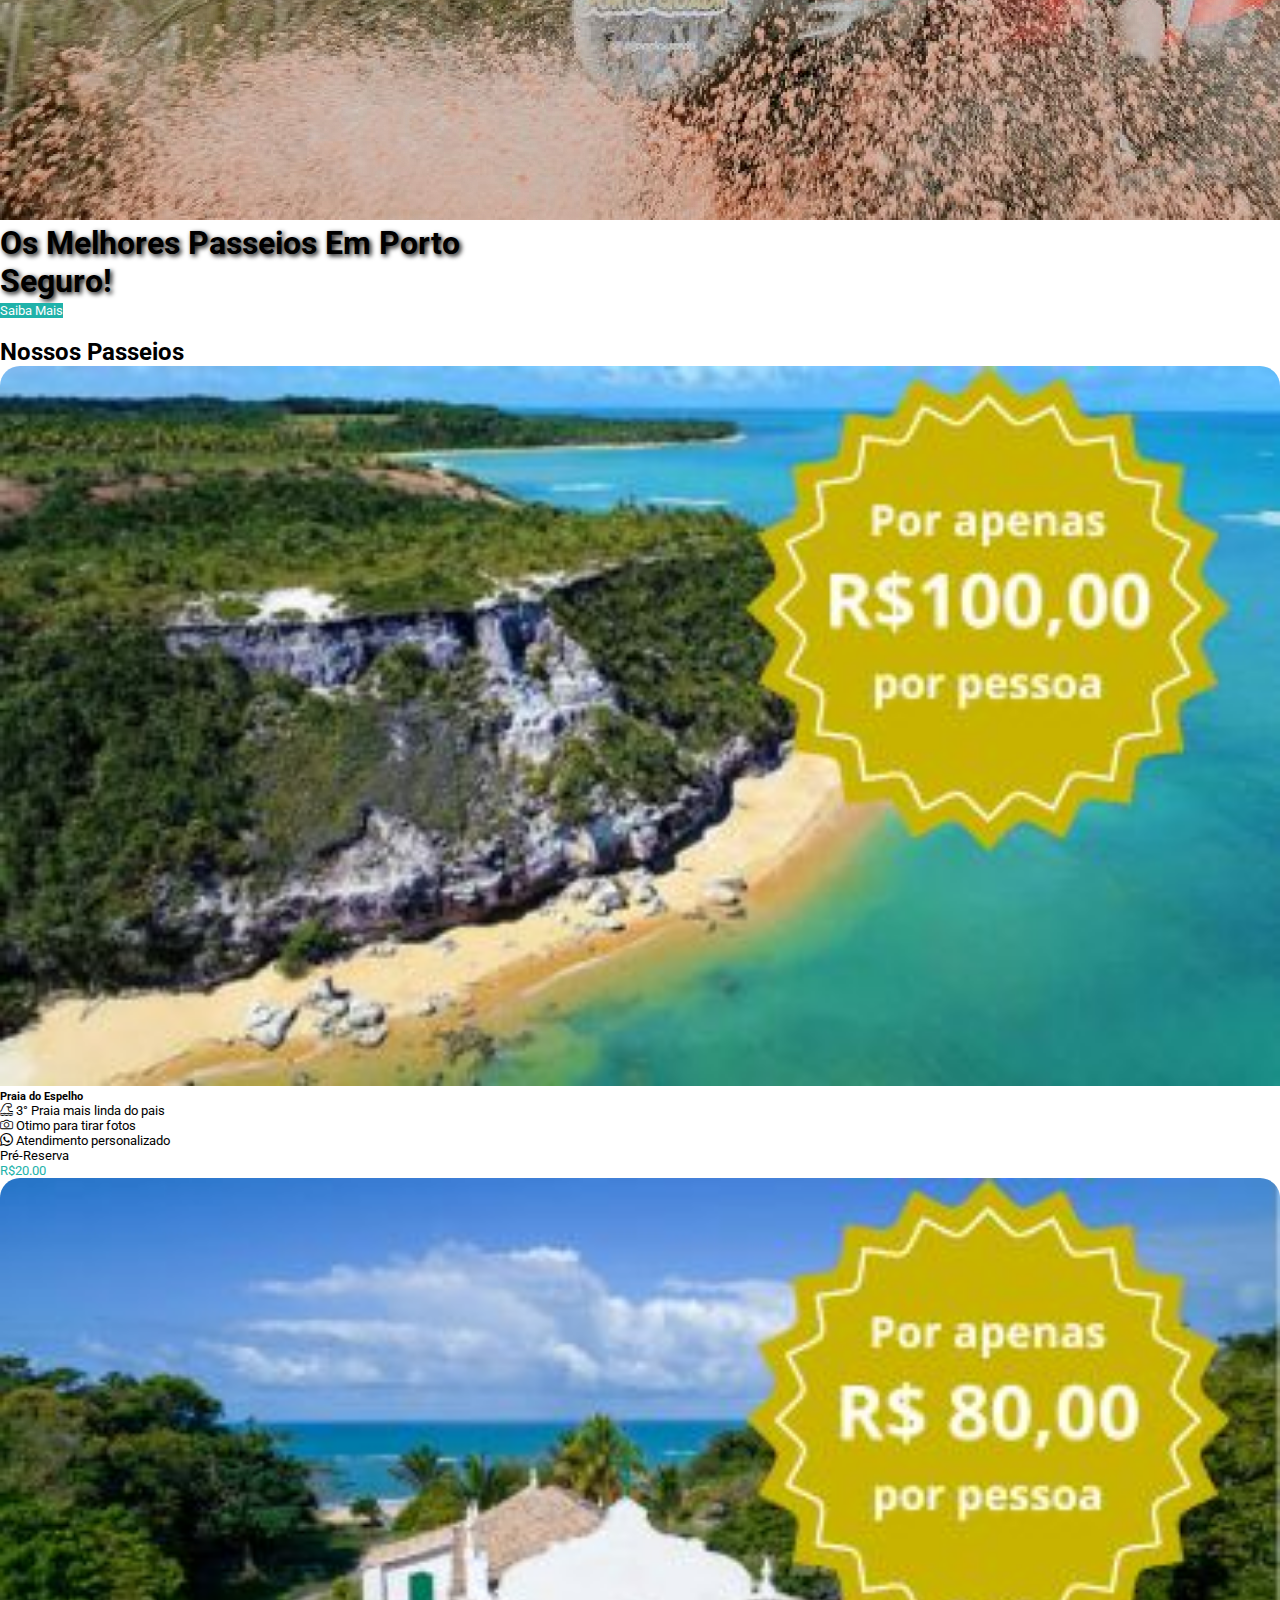
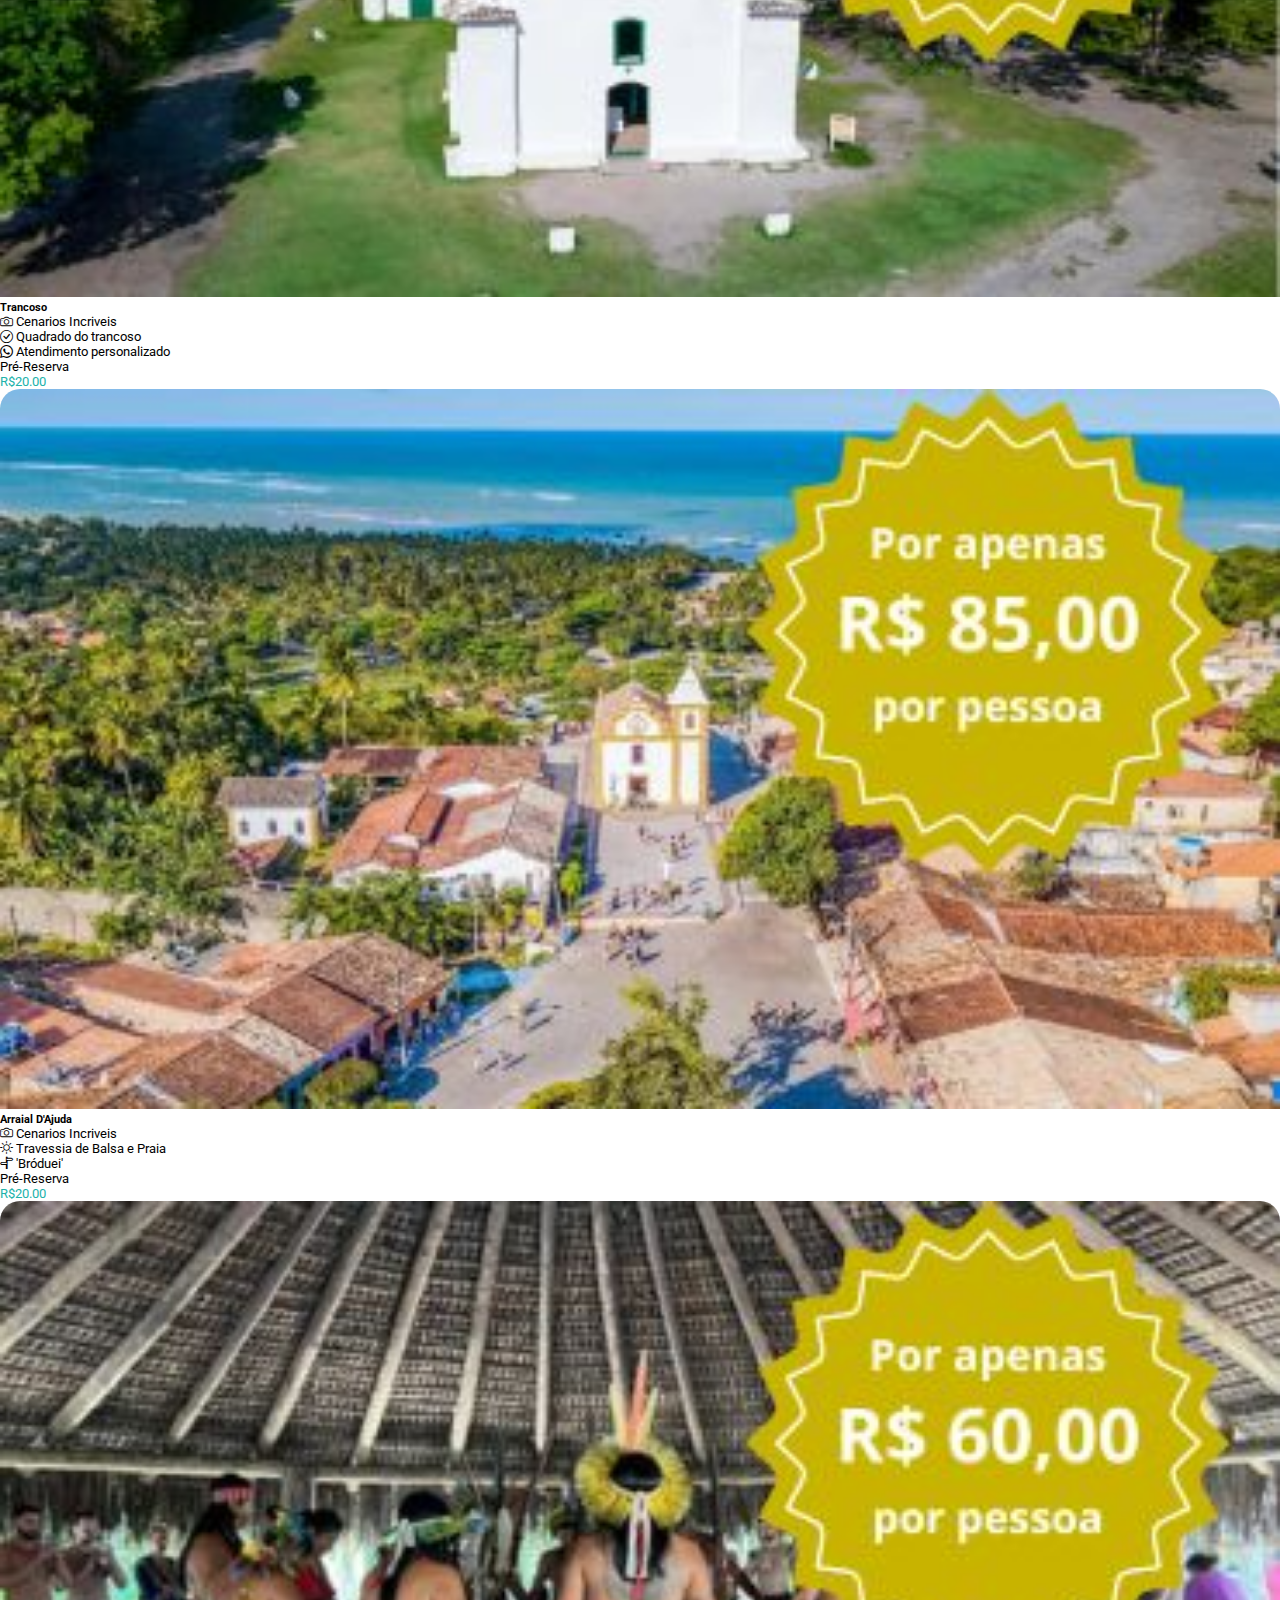
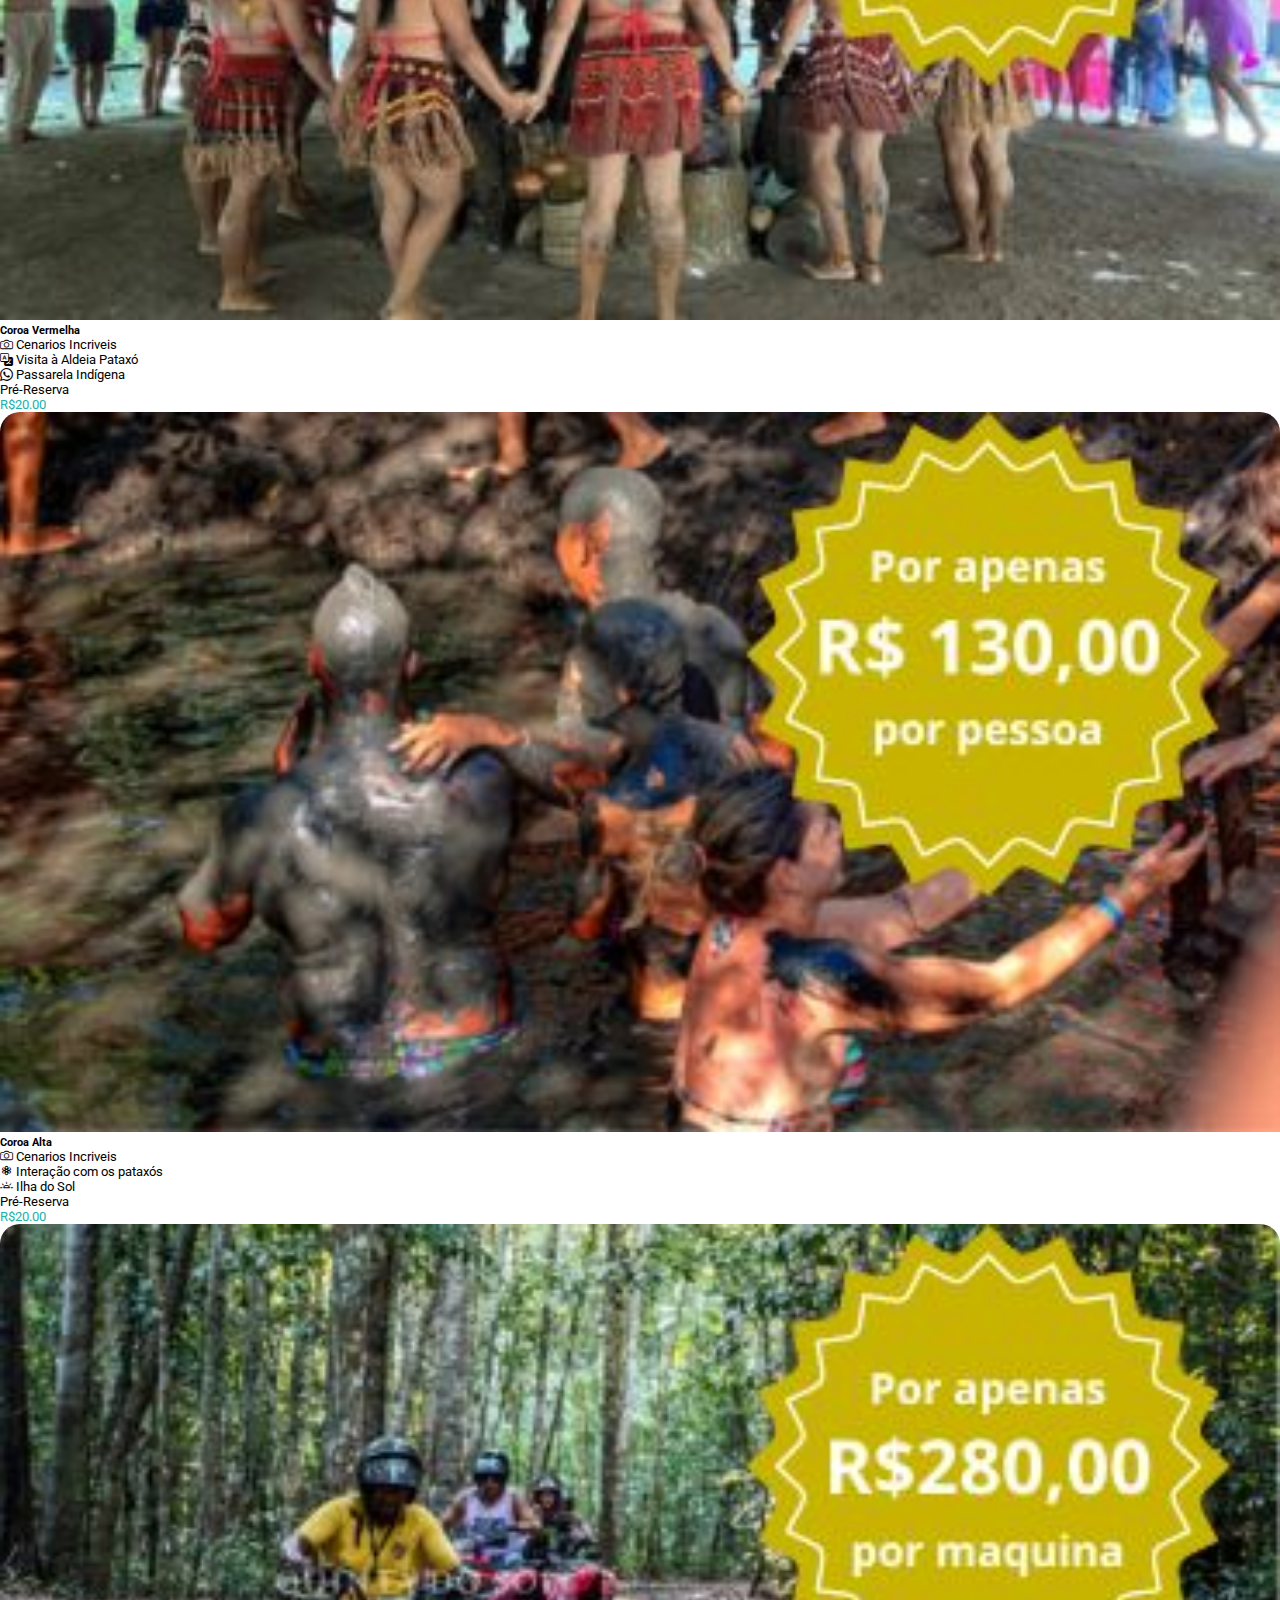
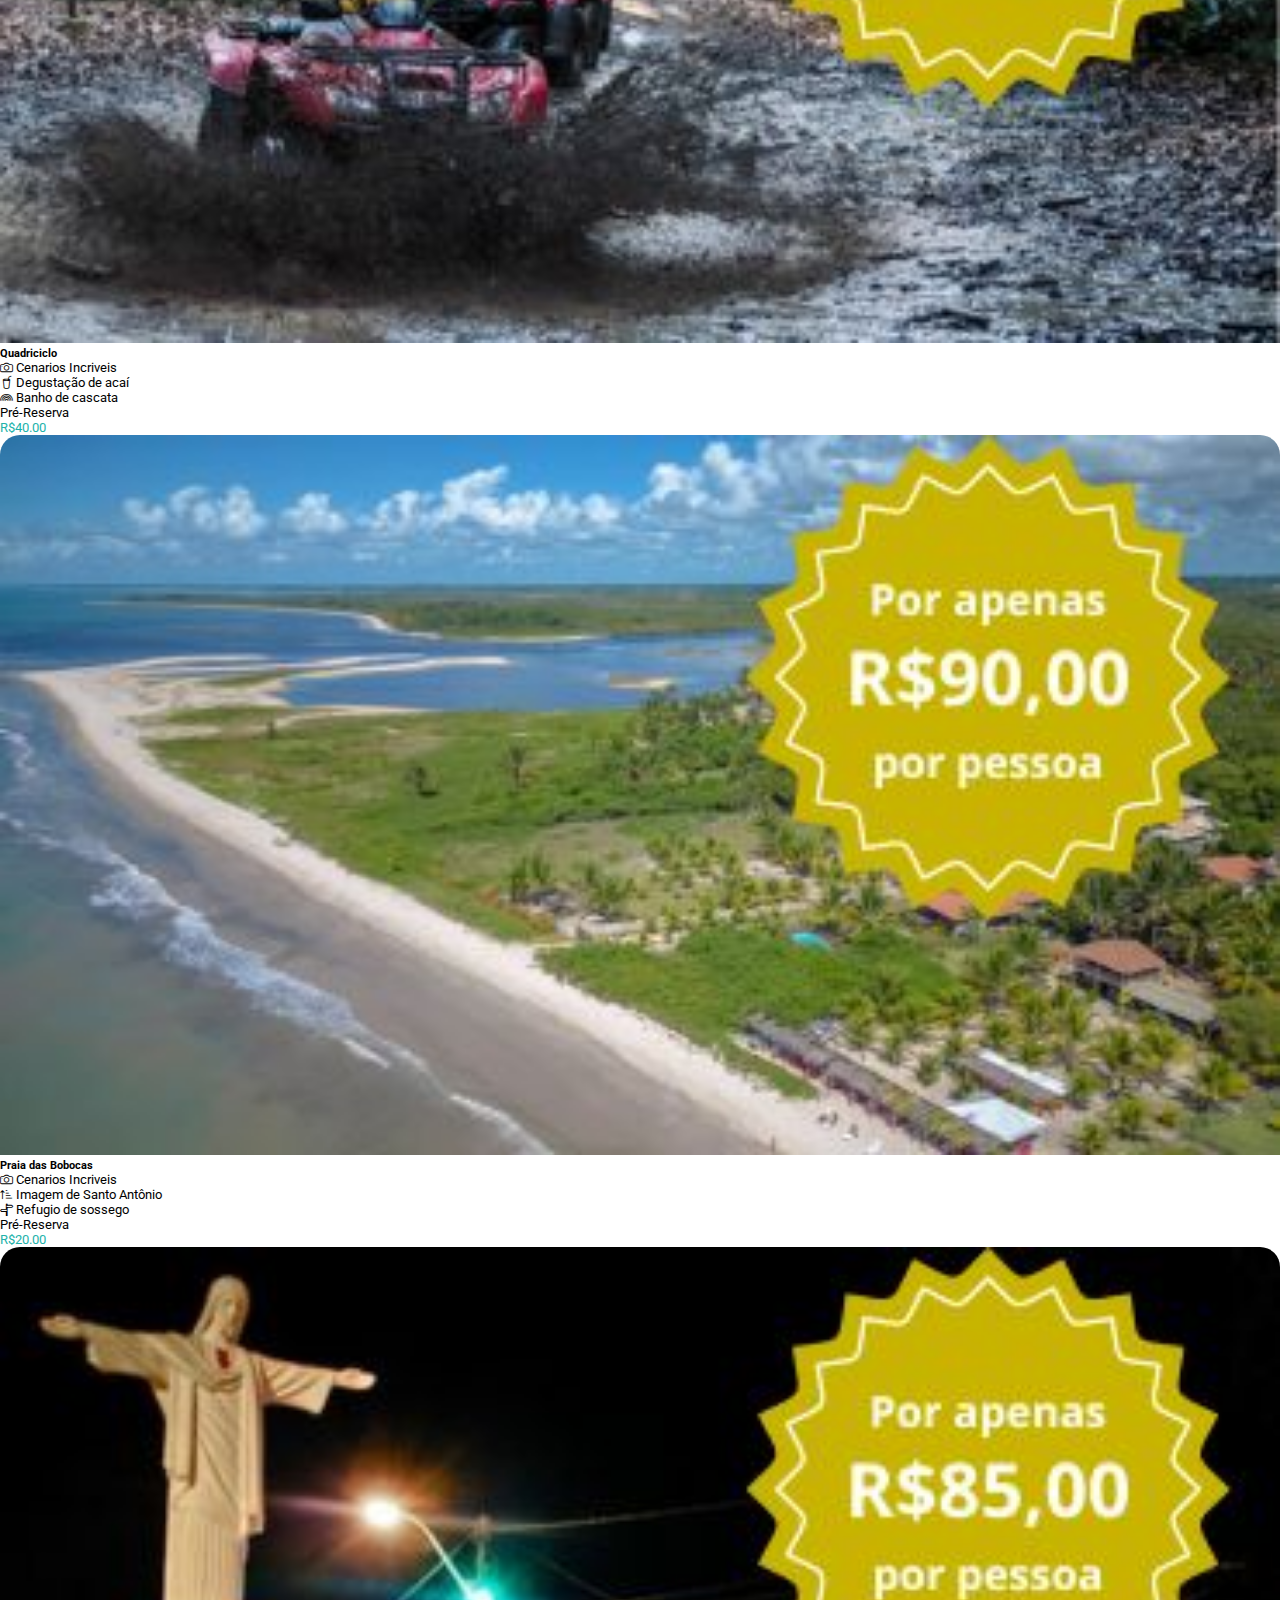
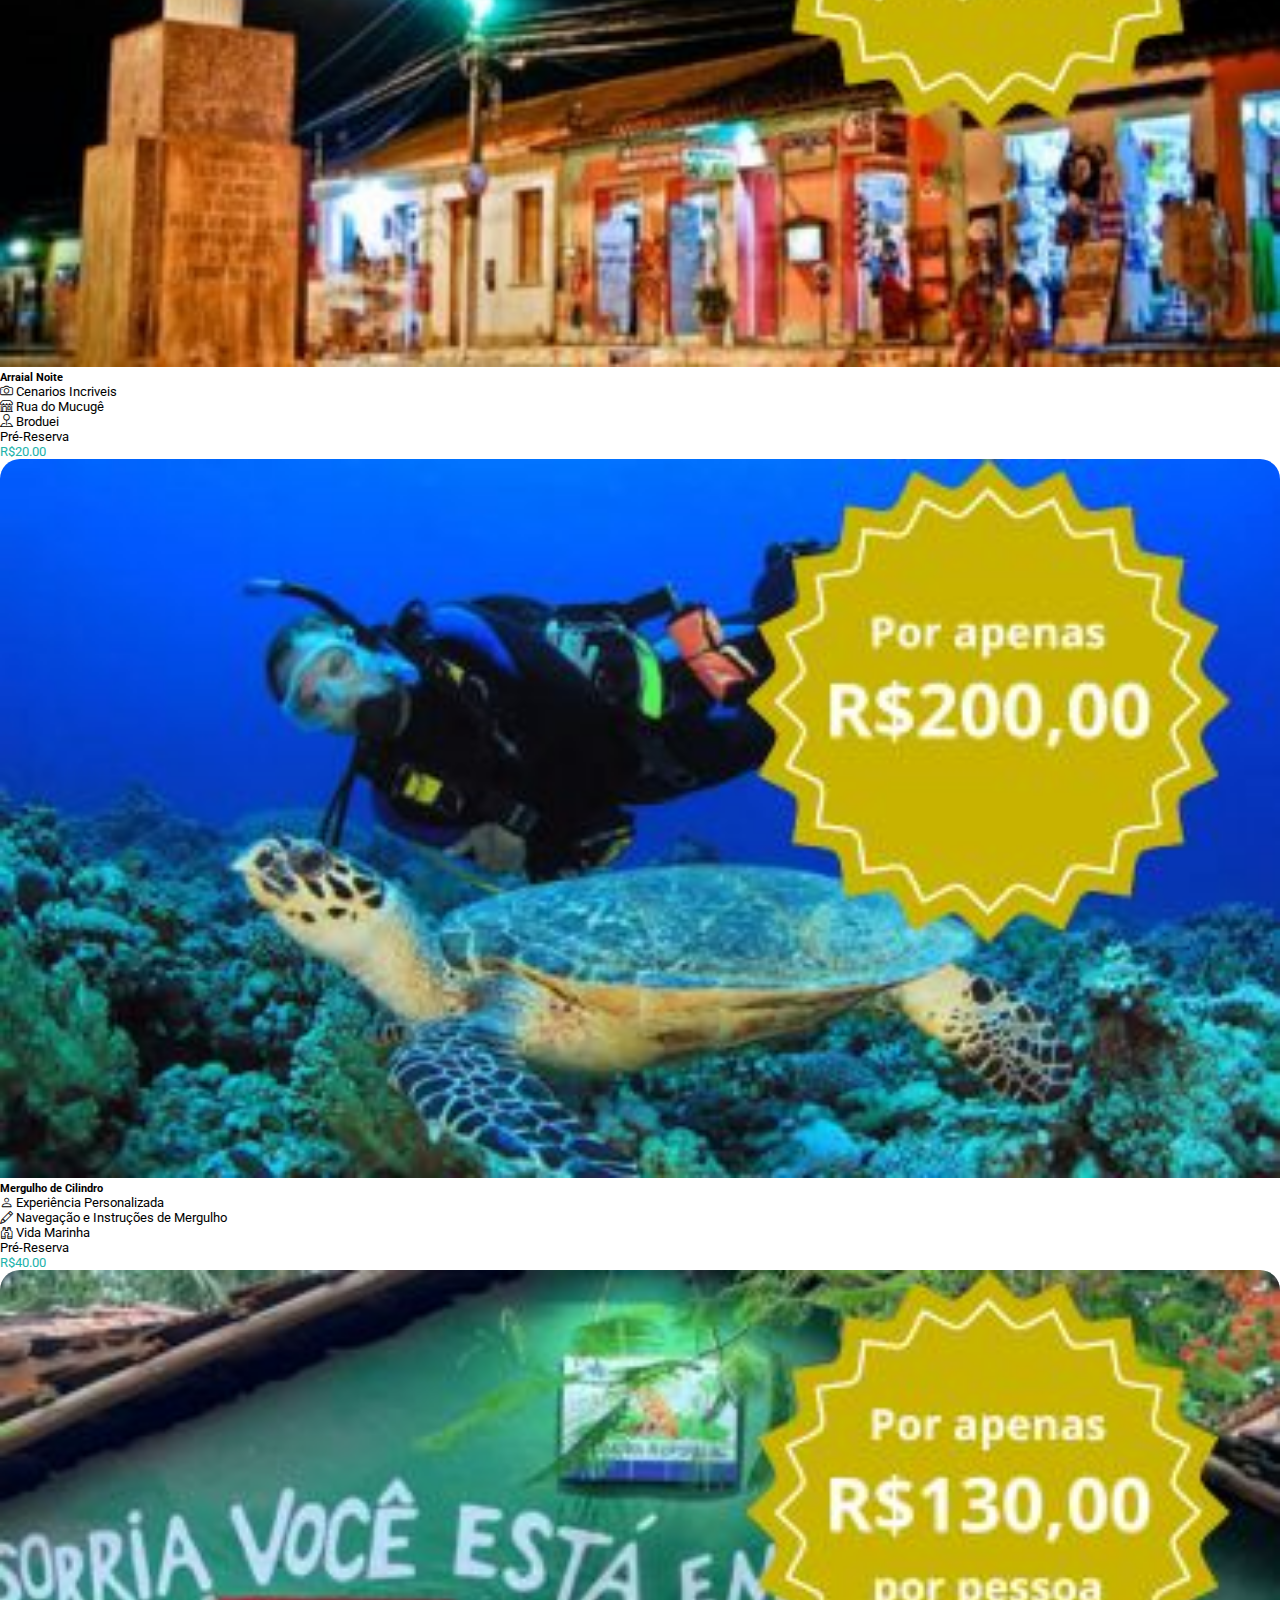
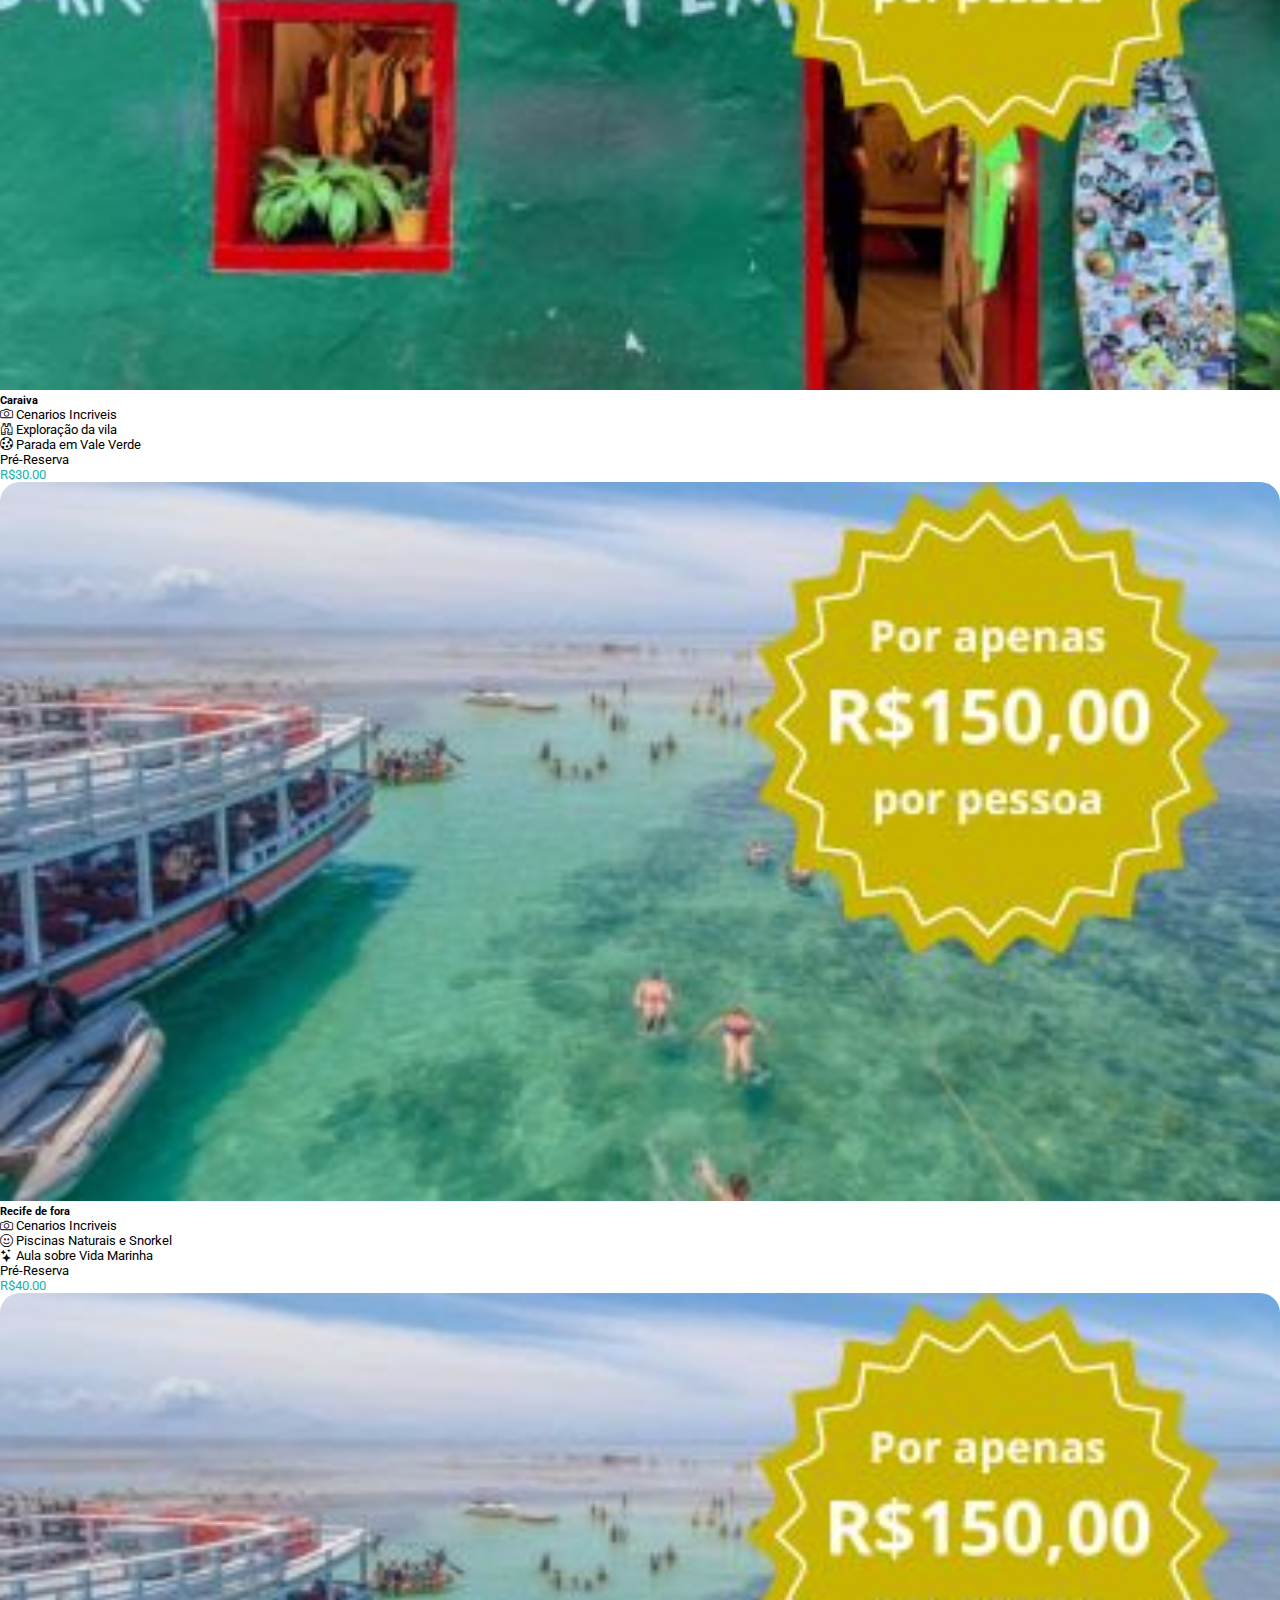
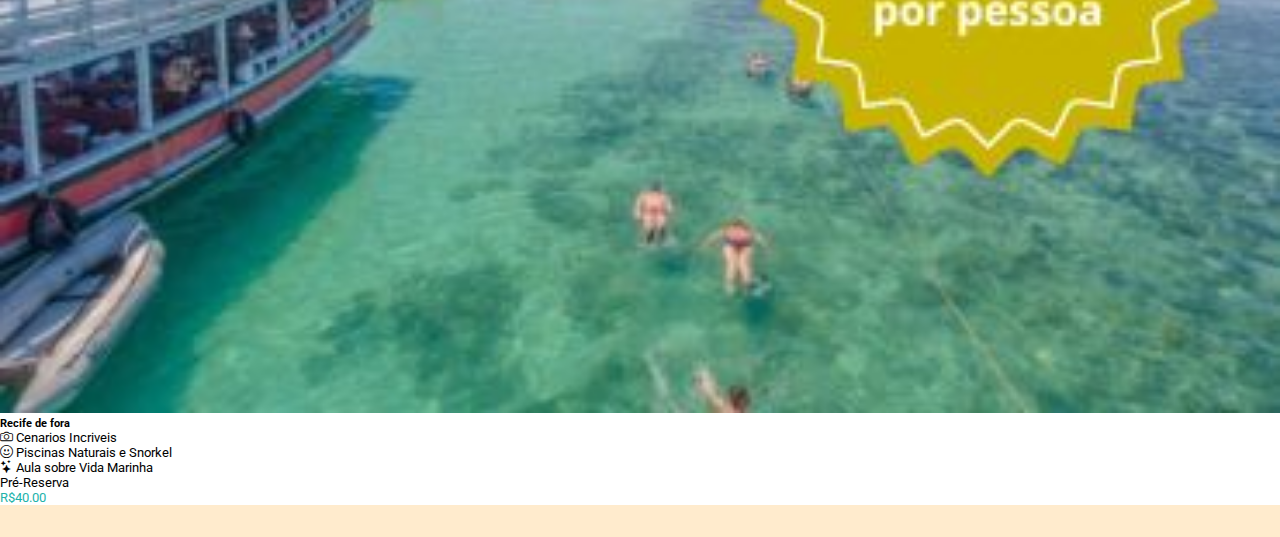
==== commit 98e6a7ec: "add: all tuors" ====
--- a/index.html
+++ b/index.html
@@ -86,14 +86,14 @@
                 <img src="./src/imgs/index_carousel/espelho.jpg" class="w-100">
                 <div class="carousel-caption top-0 mt-3 text-start" style="max-width: 30rem;">
                     <h1 class="fw-bolder">Os Melhores Passeios Em Porto Seguro!</h1>
-                    <button class="btn rounded-pill mt-3" style="background-color: lightcoral; color: white;">Saiba Mais</button>
+                    <button class="btn rounded-pill mt-3" style="background-color: lightseagreen; color: white;">Saiba Mais</button>
                 </div>
             </div>
             <div class="carousel-item">
                 <img src="./src/imgs/index_carousel/quadri.jpg" class="w-100">
                 <div class="carousel-caption top-0 mt-3 text-start" style="max-width: 30rem;">
                     <h1 class="fw-bolder">Os Melhores Passeios Em Porto Seguro!</h1>
-                    <button class="btn rounded-pill mt-3" style="background-color: lightcoral; color: white;">Saiba Mais</button>
+                    <button class="btn rounded-pill mt-3" style="background-color: lightseagreen; color: white;">Saiba Mais</button>
                 </div>
             </div>
 
@@ -120,7 +120,7 @@
         <div class="bg-white rounded p-5 modal-inner-cart">
             <h2 class="fs-5 fw-bold">Meu Carrinho</h2>
             <div class="d-flex flex-column justify-content-between" id="cart-items">
-
+                
             </div>
             <p class="fw-bold">Total: <span id="cart-total">0.00</span></p>
             <div class="mt-5 d-flex flex-row justify-content-between w-100">   
@@ -143,7 +143,7 @@
     </div>
 
 
-    <footer style="height: 10rem; background-color: blanchedalmond;">
+    <footer style="height: 2rem; background-color: blanchedalmond;">
     </footer>
     
     <script src="./src/scripts/main.js"></script>
--- a/src/styles/main.css
+++ b/src/styles/main.css
@@ -19,7 +19,7 @@
     align-items: center;
     border-top-left-radius: 20px;
     border-top-right-radius: 20px;
-    background-color: green;
+    background-color: limegreen;
     position: fixed;
     width: 10rem;
     height: 2rem;
@@ -67,7 +67,7 @@
 
     .price-text{
         line-height: 15px;
-        color: lightcoral;
+        color: lightseagreen;
     }
 
 .card:hover{
@@ -79,6 +79,7 @@
 .cart-button:hover{
     background-color: lightcoral;
     color: white;
+    cursor: pointer;
 }
 
 .carousel-caption{
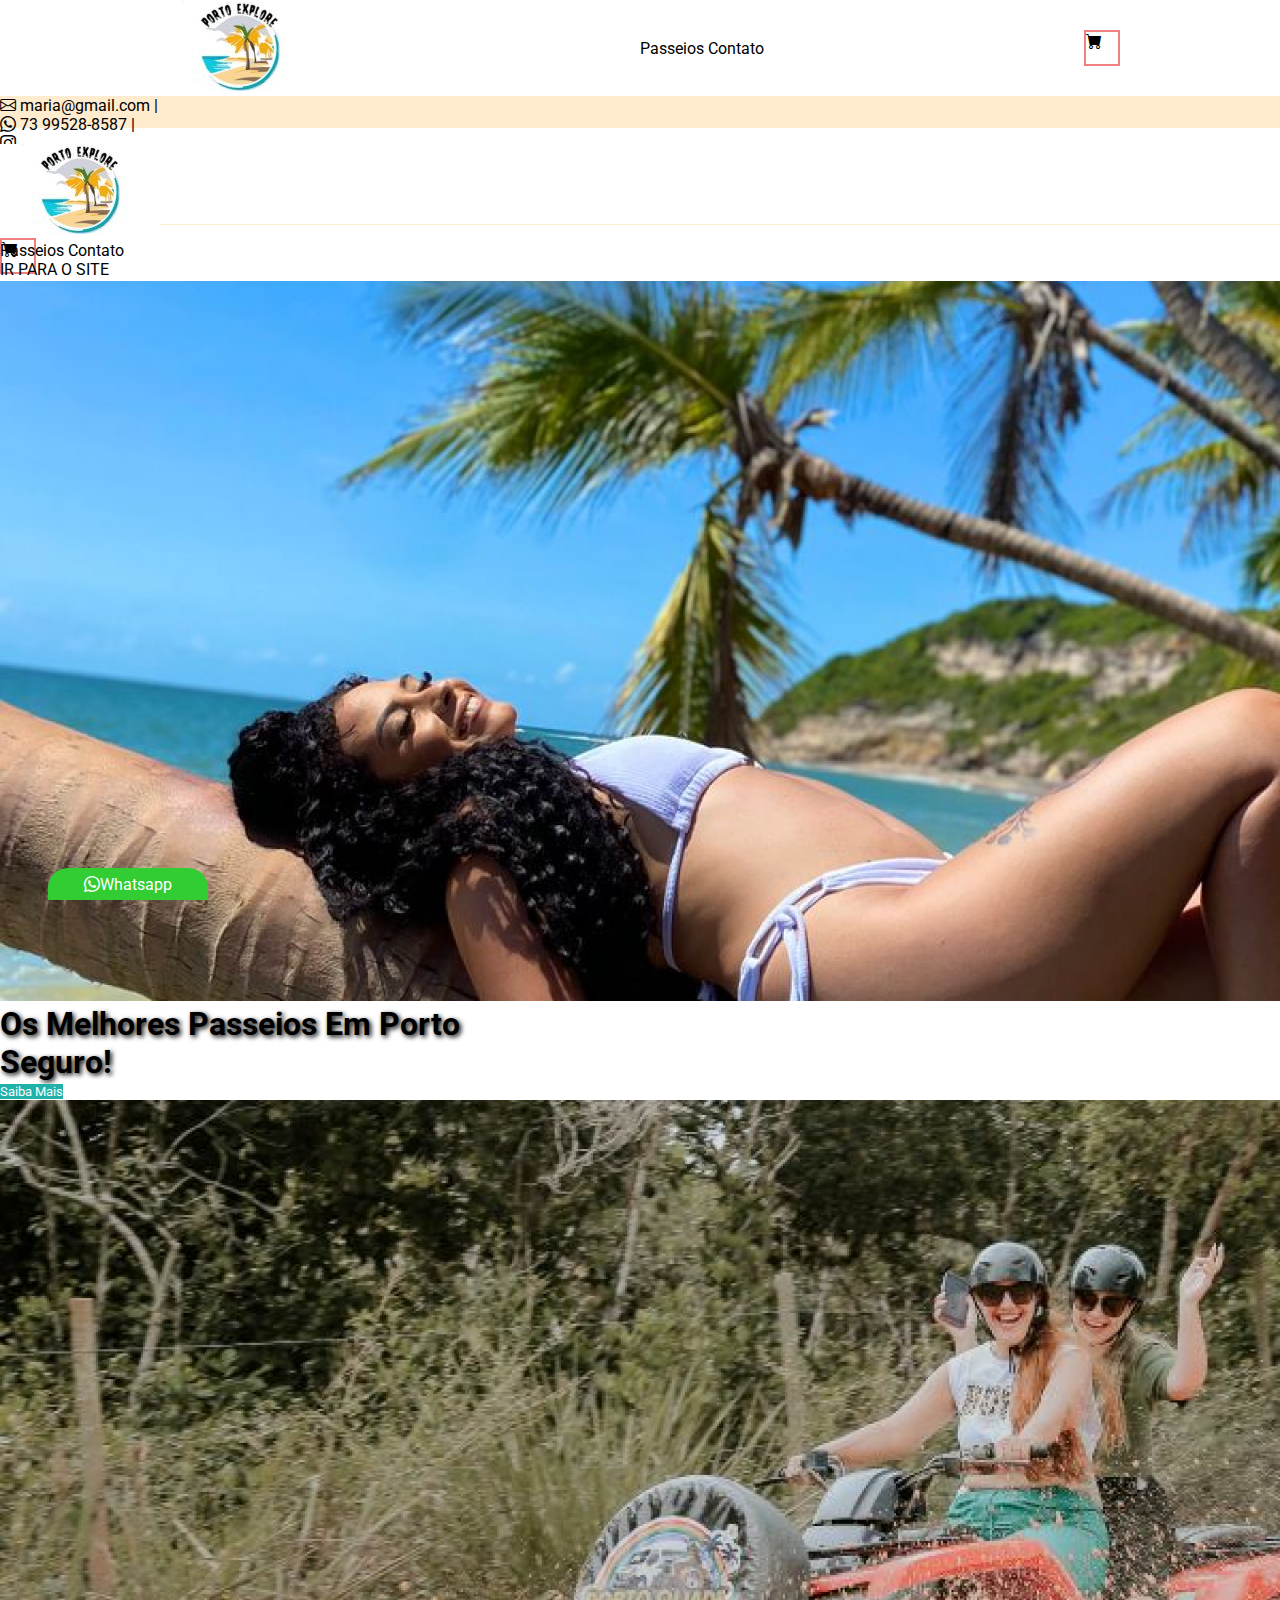
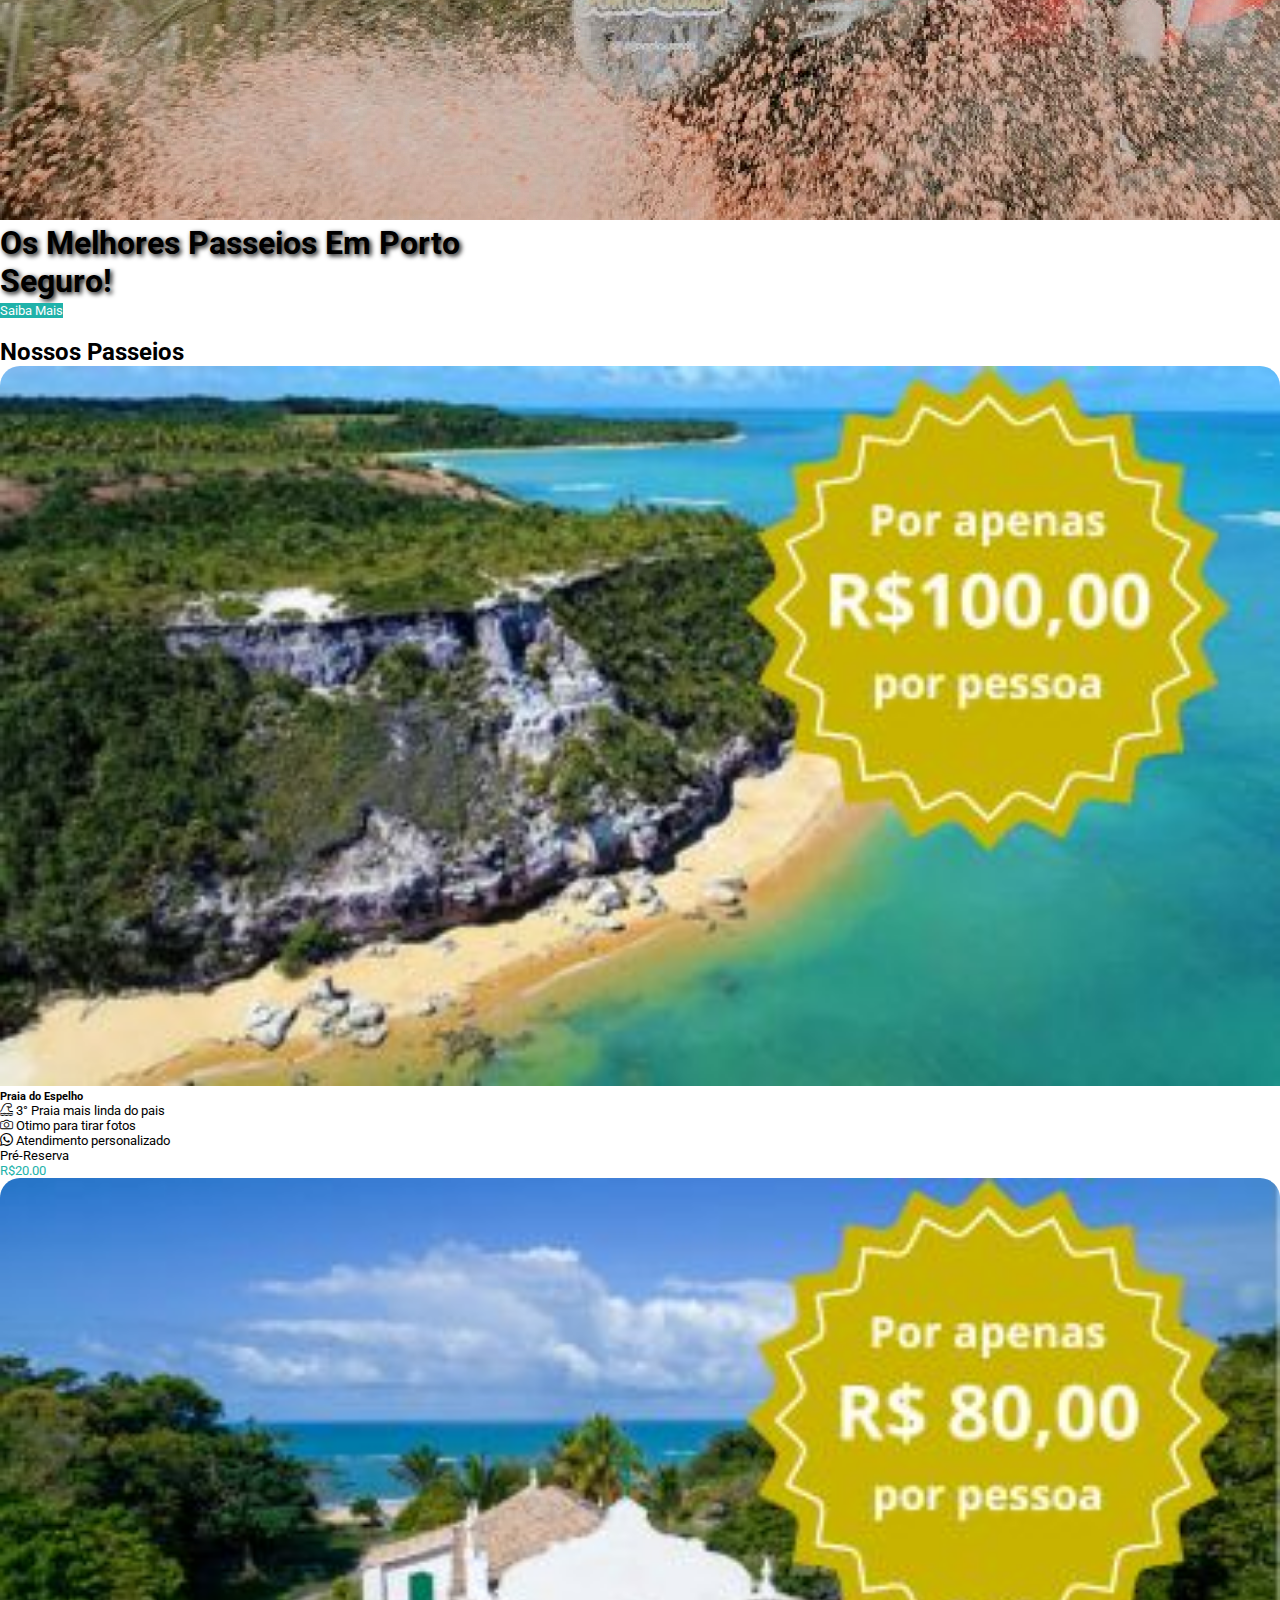
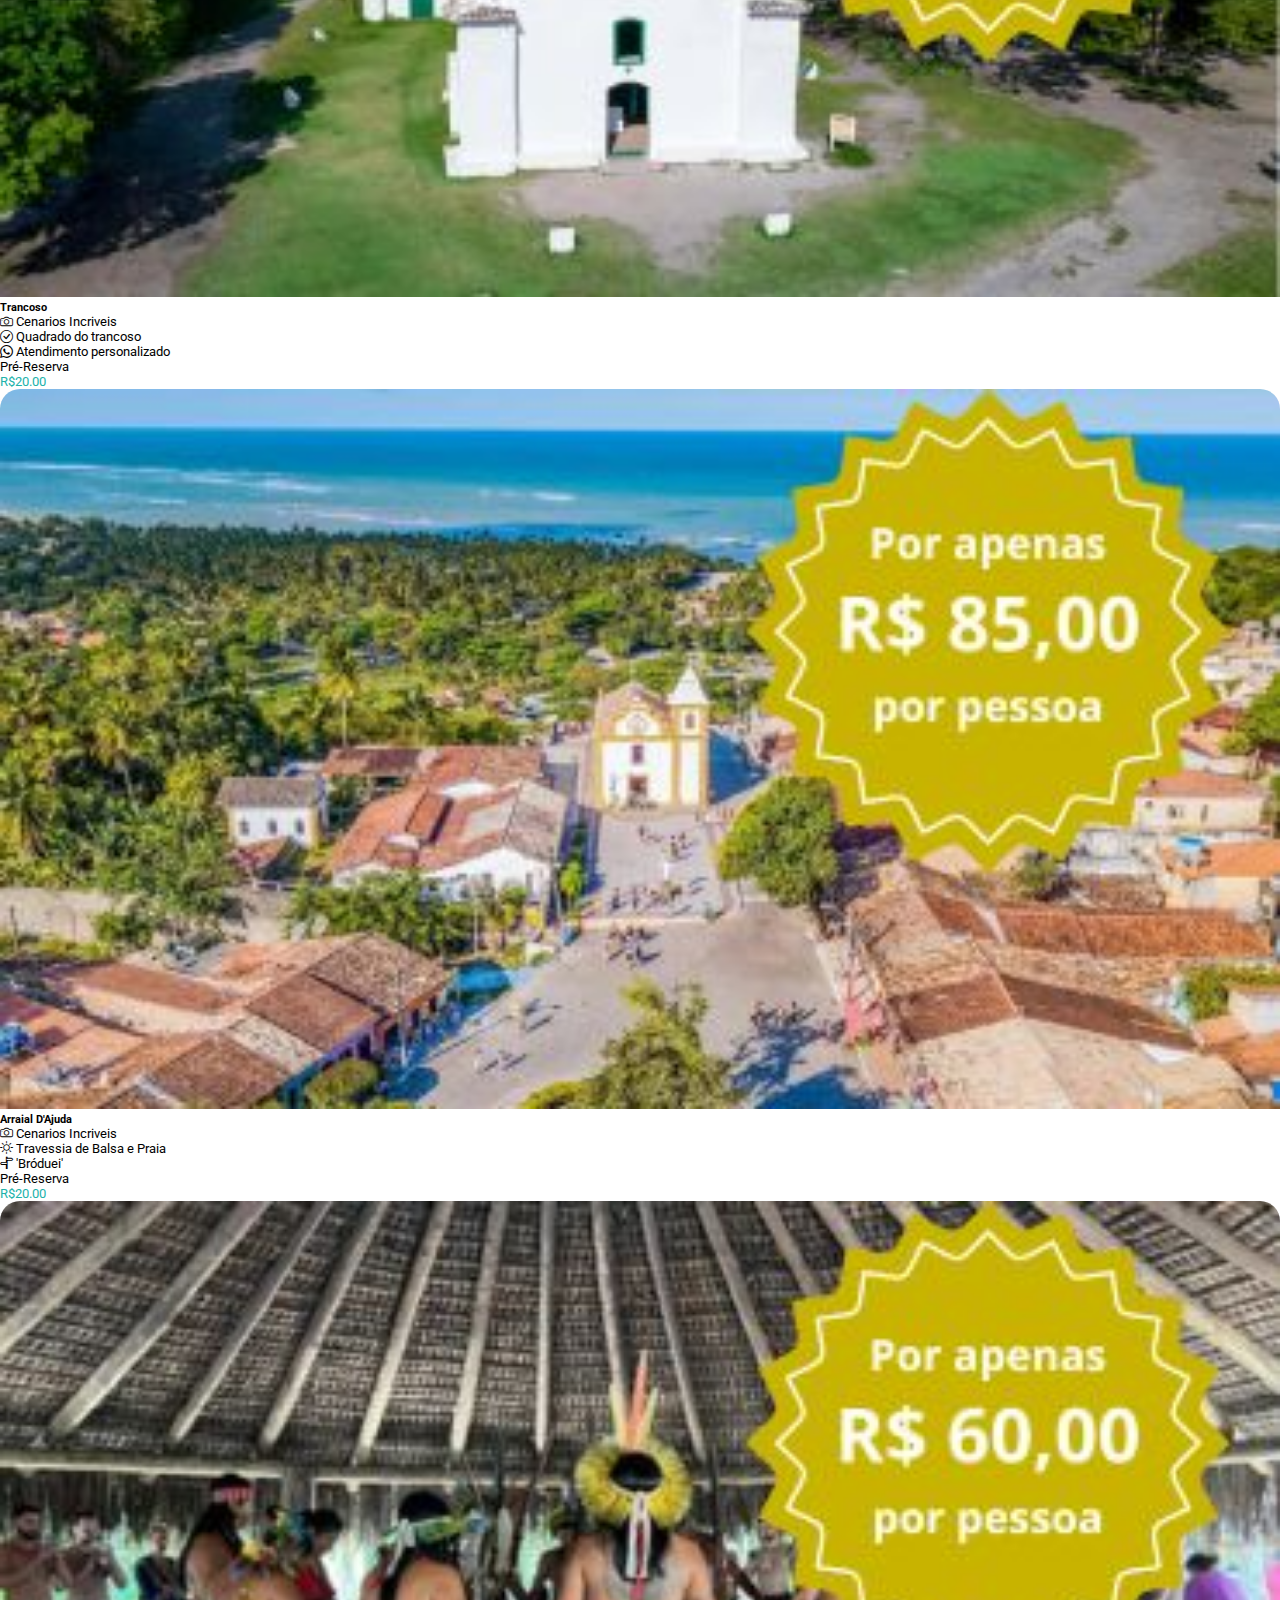
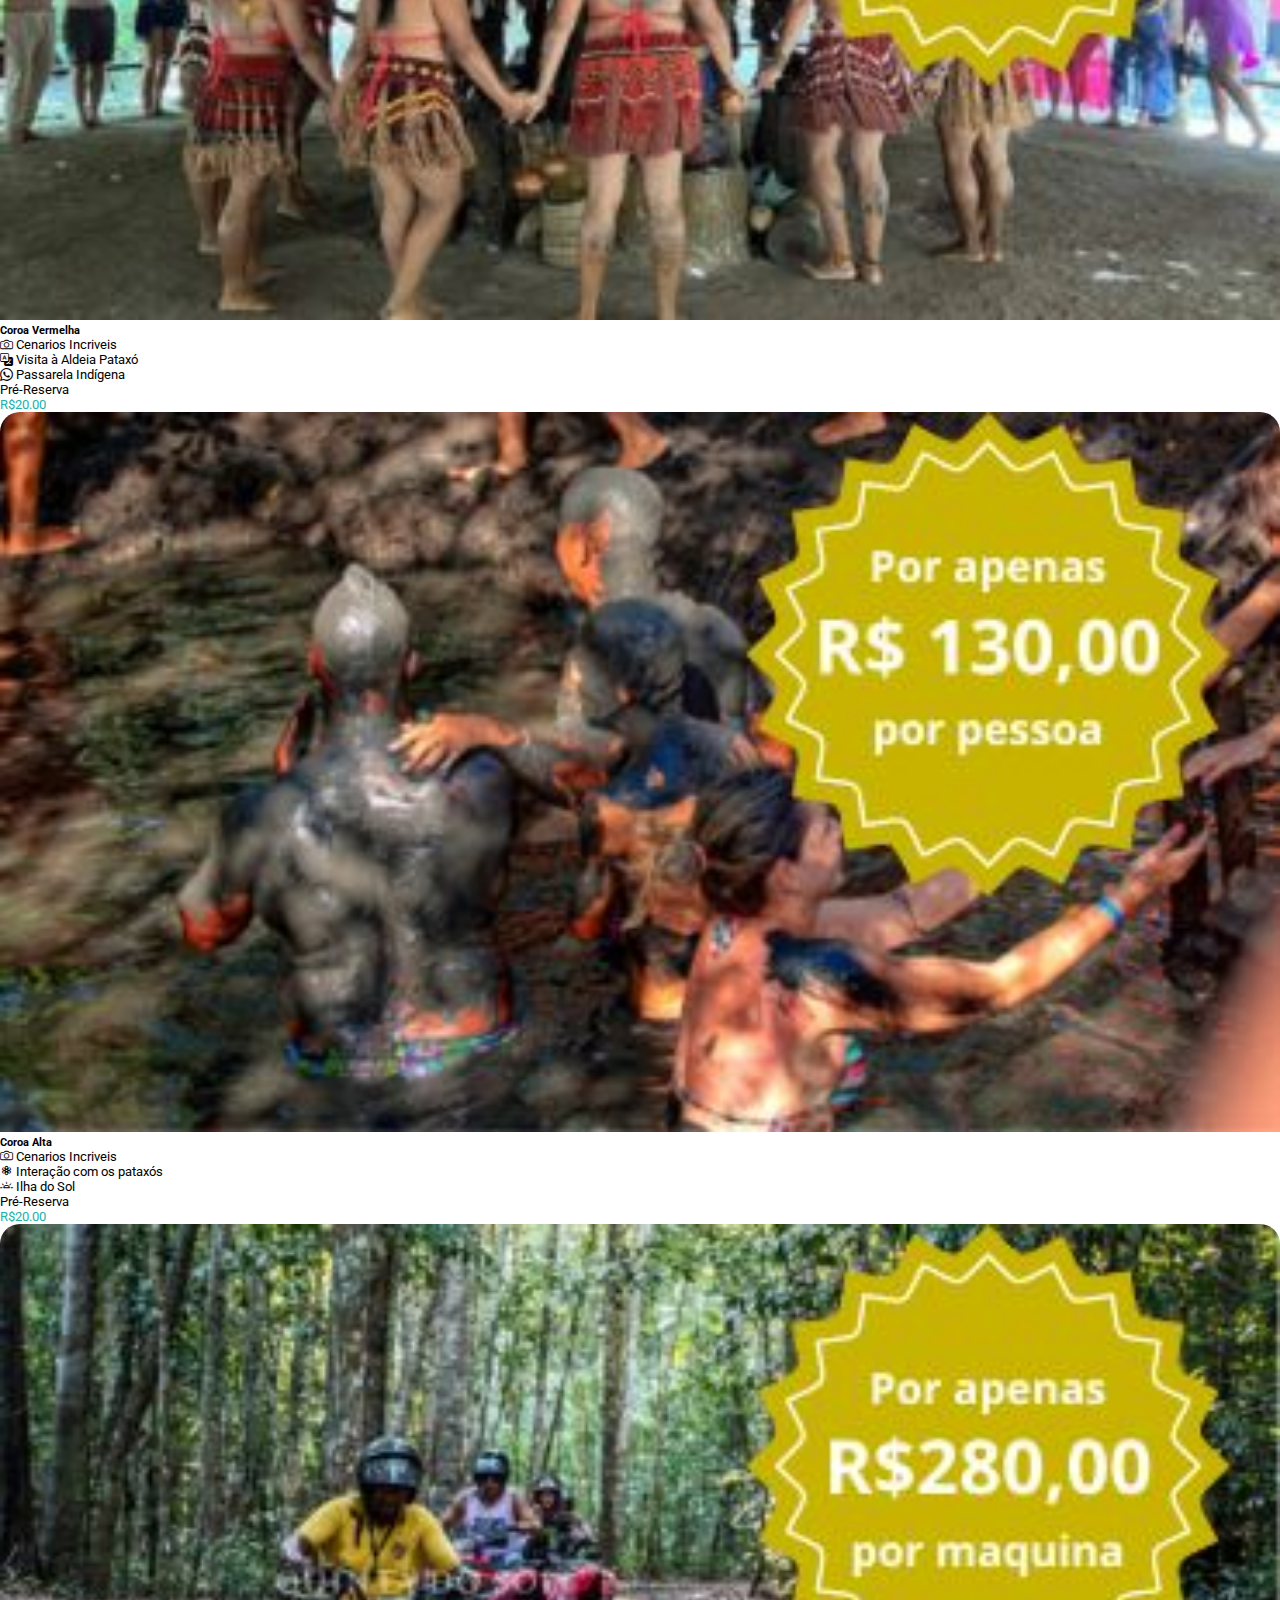
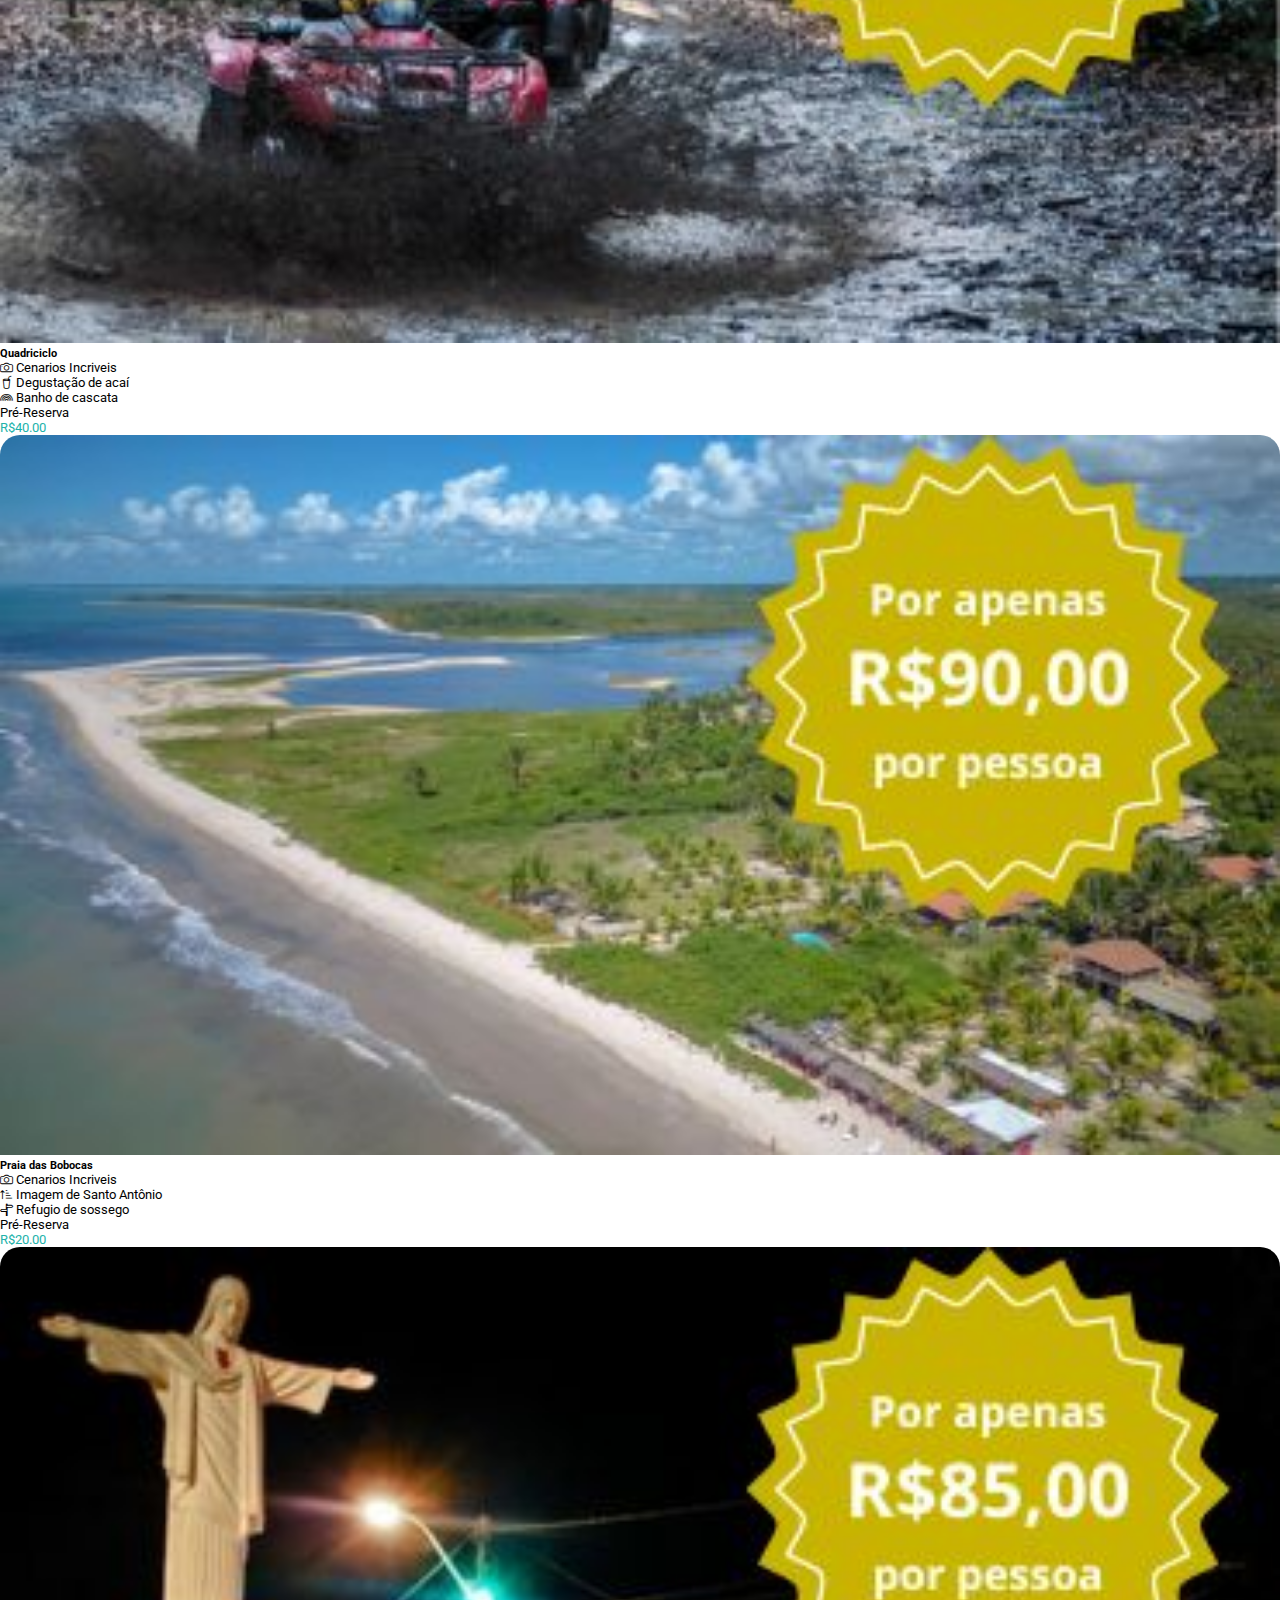
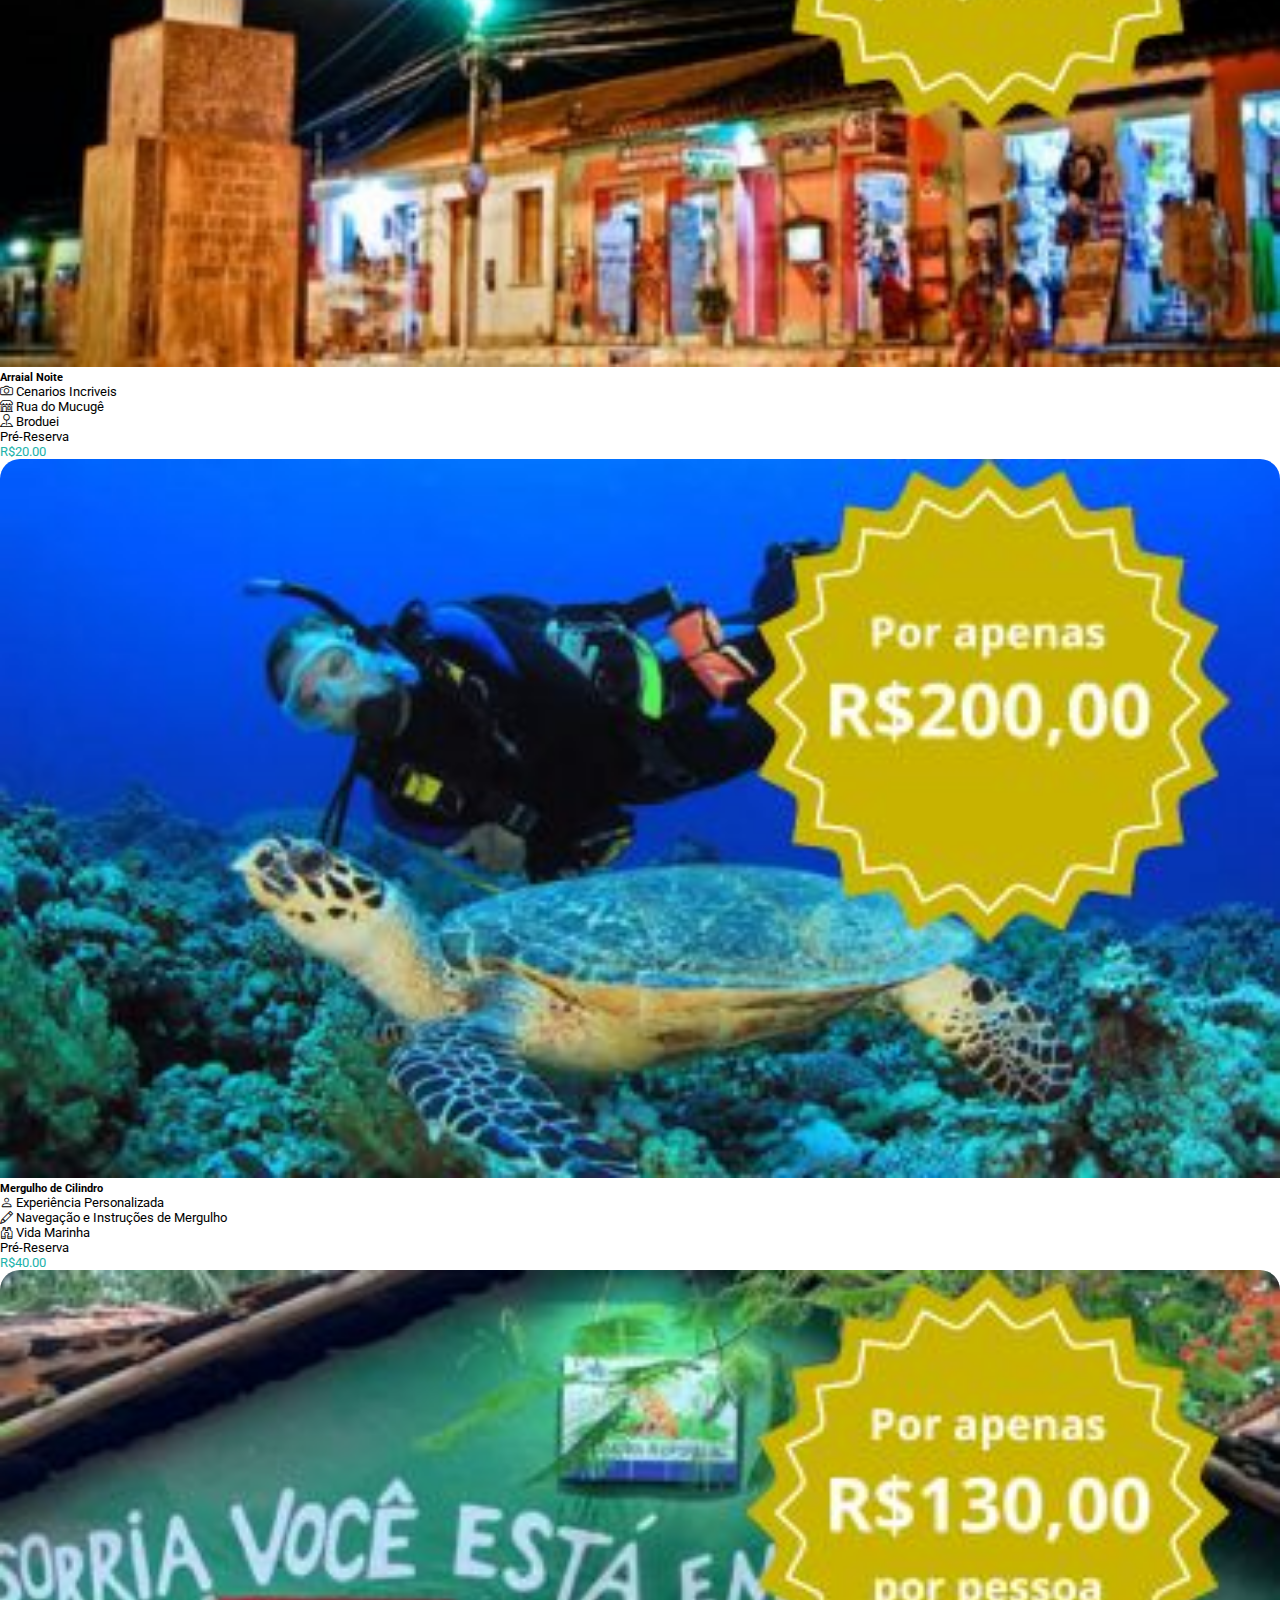
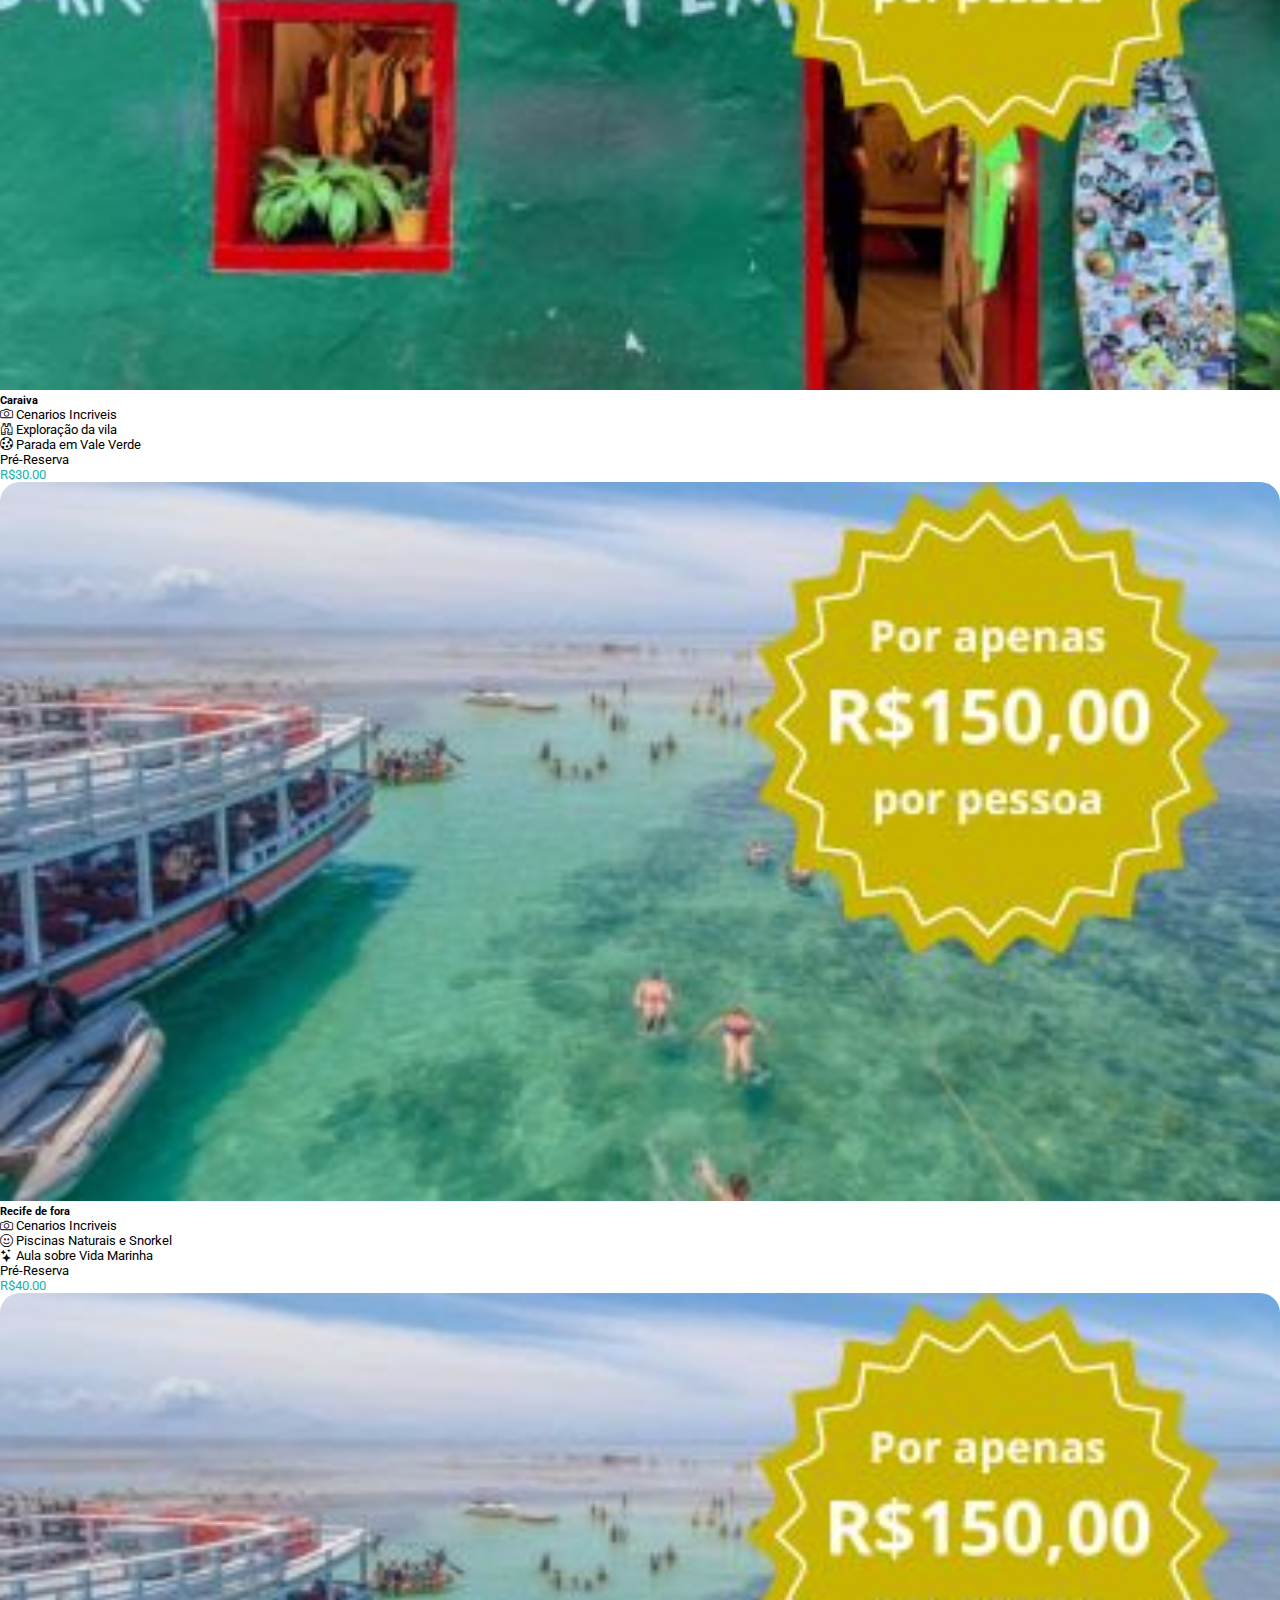
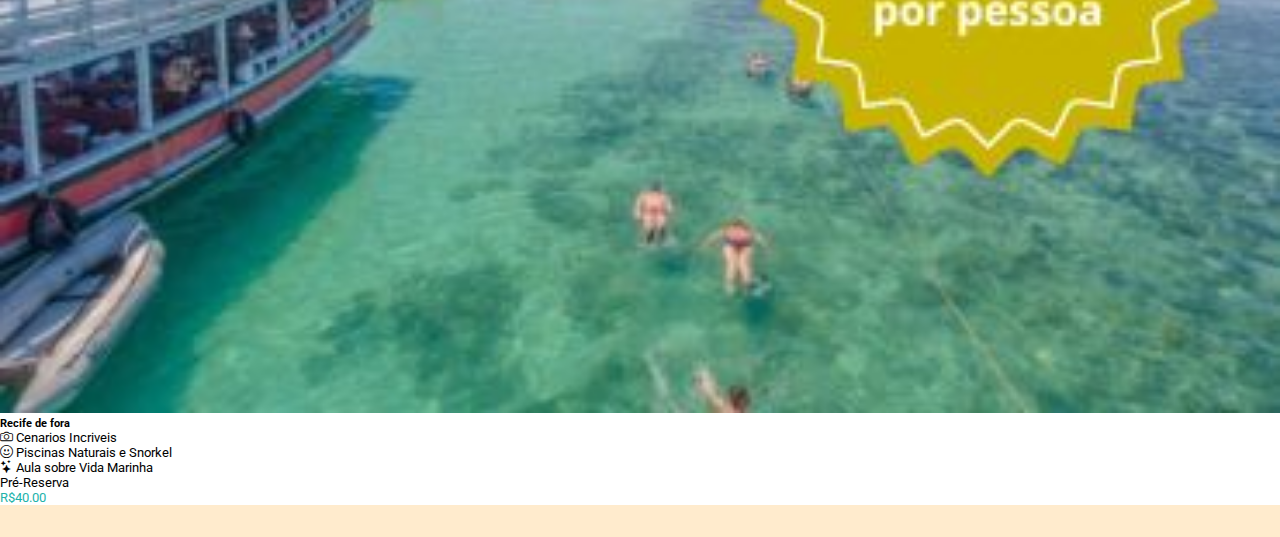
==== commit 1cdcc8f6: "update: links" ====
--- a/index.html
+++ b/index.html
@@ -44,11 +44,15 @@
                 <i class="bi bi-envelope"></i>
                 <span>maria@gmail.com |</span>
             </div>
-            <div class="ms-1">
-                <i class="bi bi-whatsapp"></i>
-                <span>73 9888-8888 |</span>
-            </div>
-            <i class="bi bi-instagram ms-1"></i>
+            <a href="https://wa.me/7399528587">
+                <div class="ms-1">
+                    <i class="bi bi-whatsapp"></i>
+                    <span>73 99528-8587 |</span>
+                </div>
+            </a>
+            <a href="https://www.instagram.com/porto.explore/">
+                <i class="bi bi-instagram ms-1"></i>
+            </a>
         </div>
     </nav>
 
@@ -137,10 +141,13 @@
             </div>
     </div>
 
-    <div class="floating-container">
-        <i class="bi bi-whatsapp"></i>
-        <div class="floating-button ms-2">Whatsapp</div>
-    </div>
+    <!-- Wathsapp Floating button-->
+     <a href="https://wa.me/7399528587">
+        <div class="floating-container">
+            <i class="bi bi-whatsapp"></i>
+            <div class="floating-button ms-2">Whatsapp</div>
+        </div>
+    </a>
 
 
     <footer style="height: 2rem; background-color: blanchedalmond;">
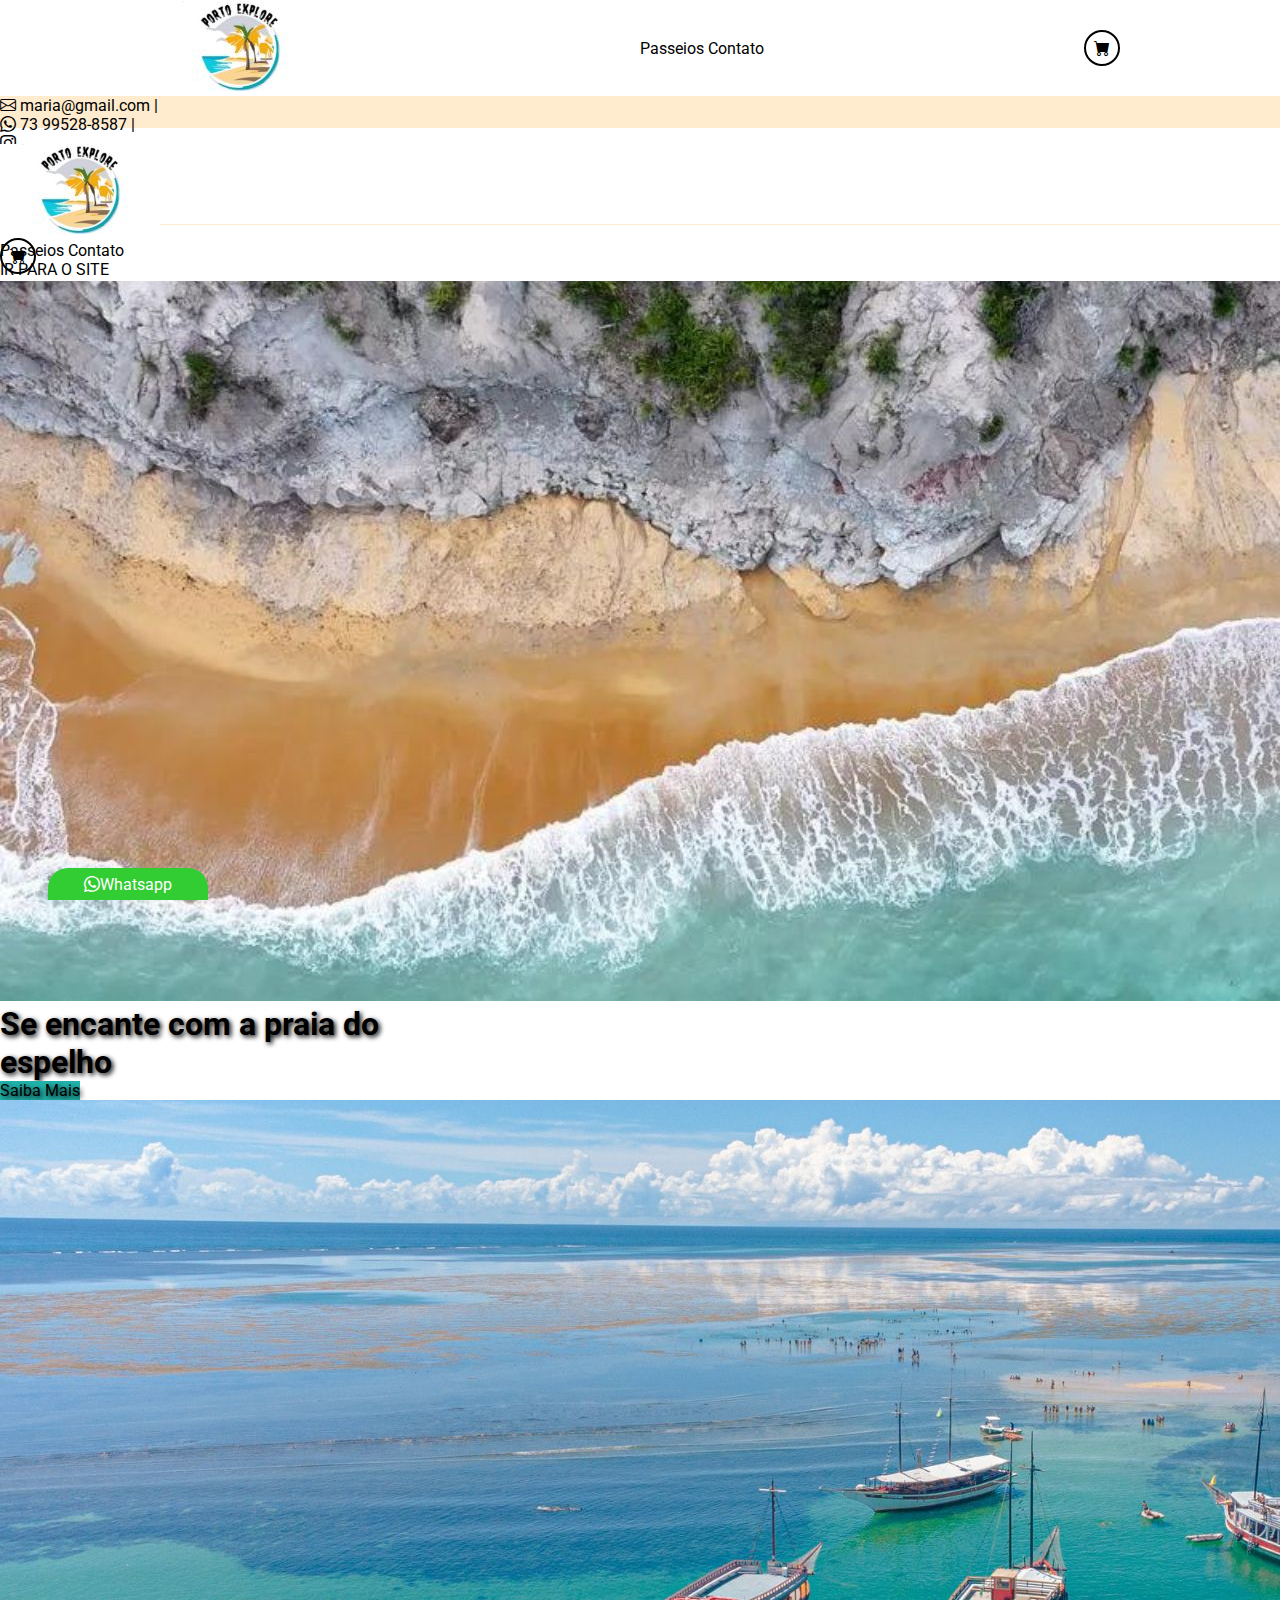
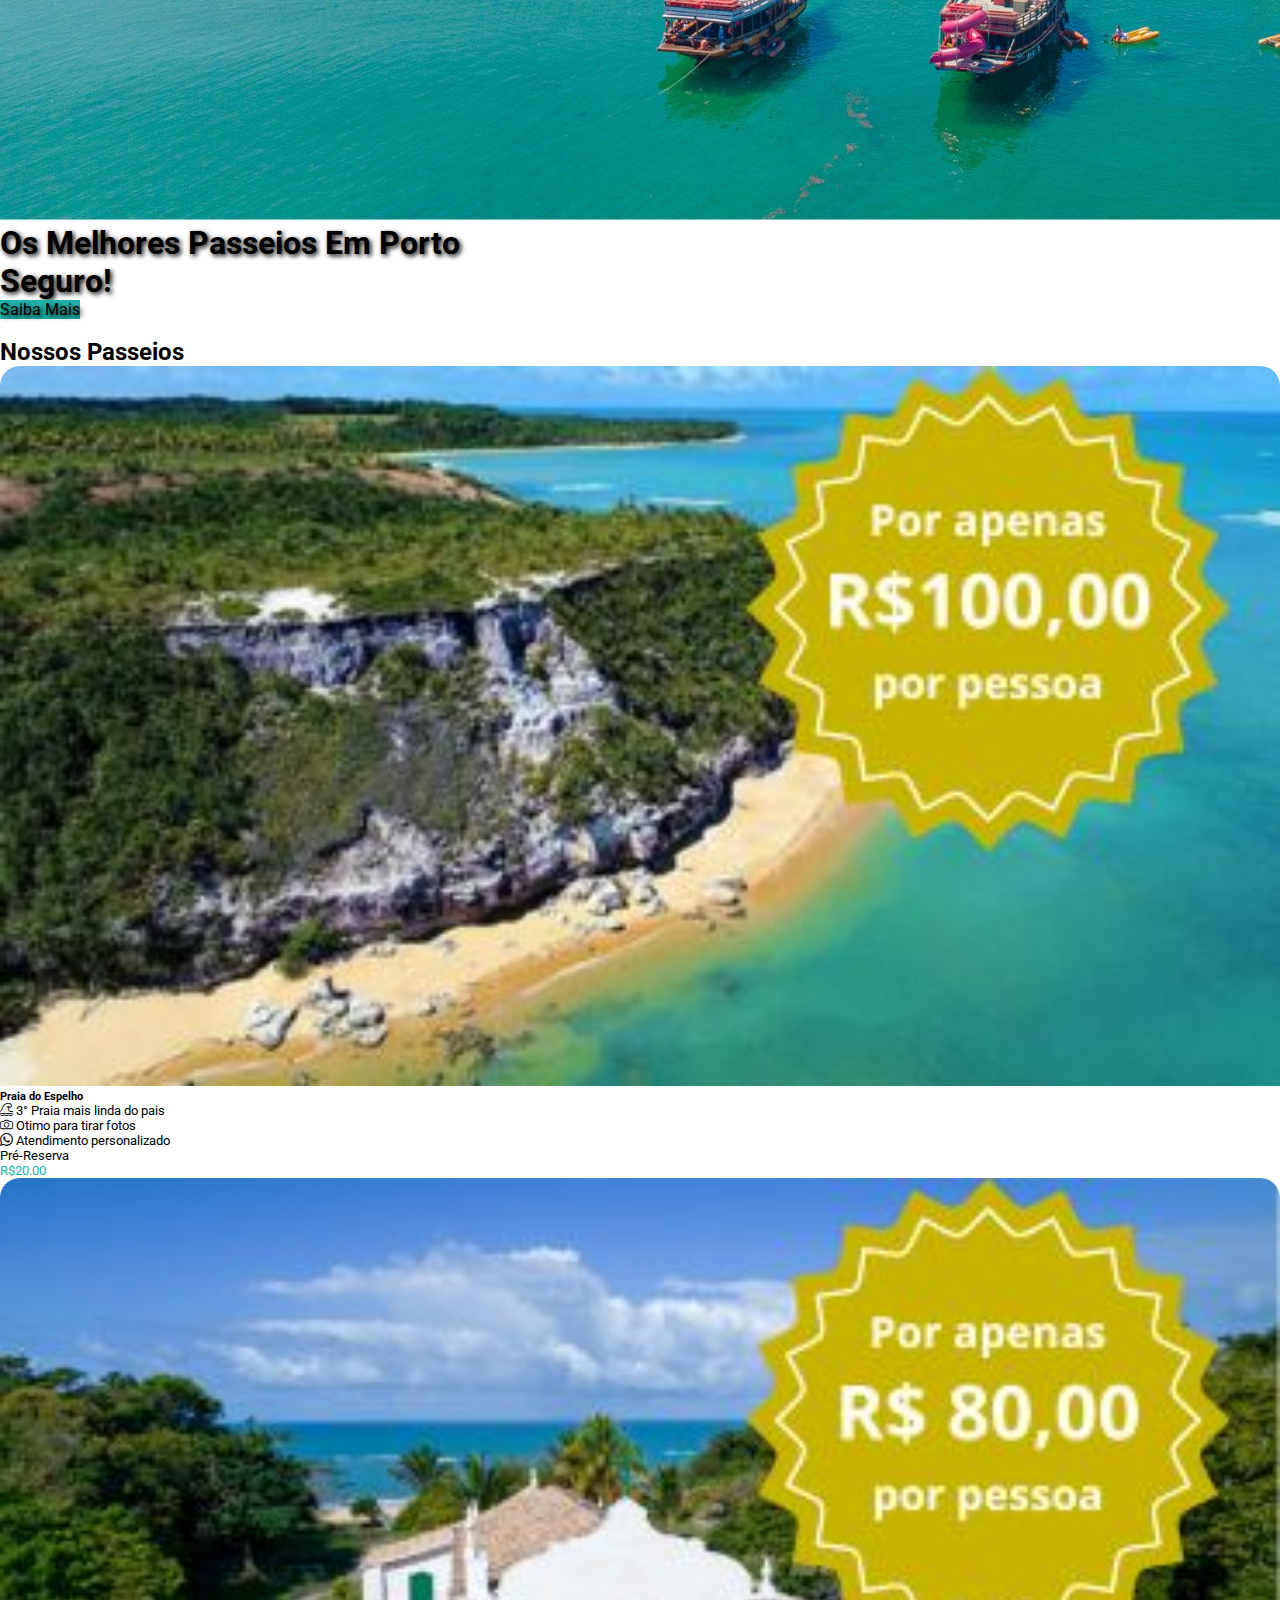
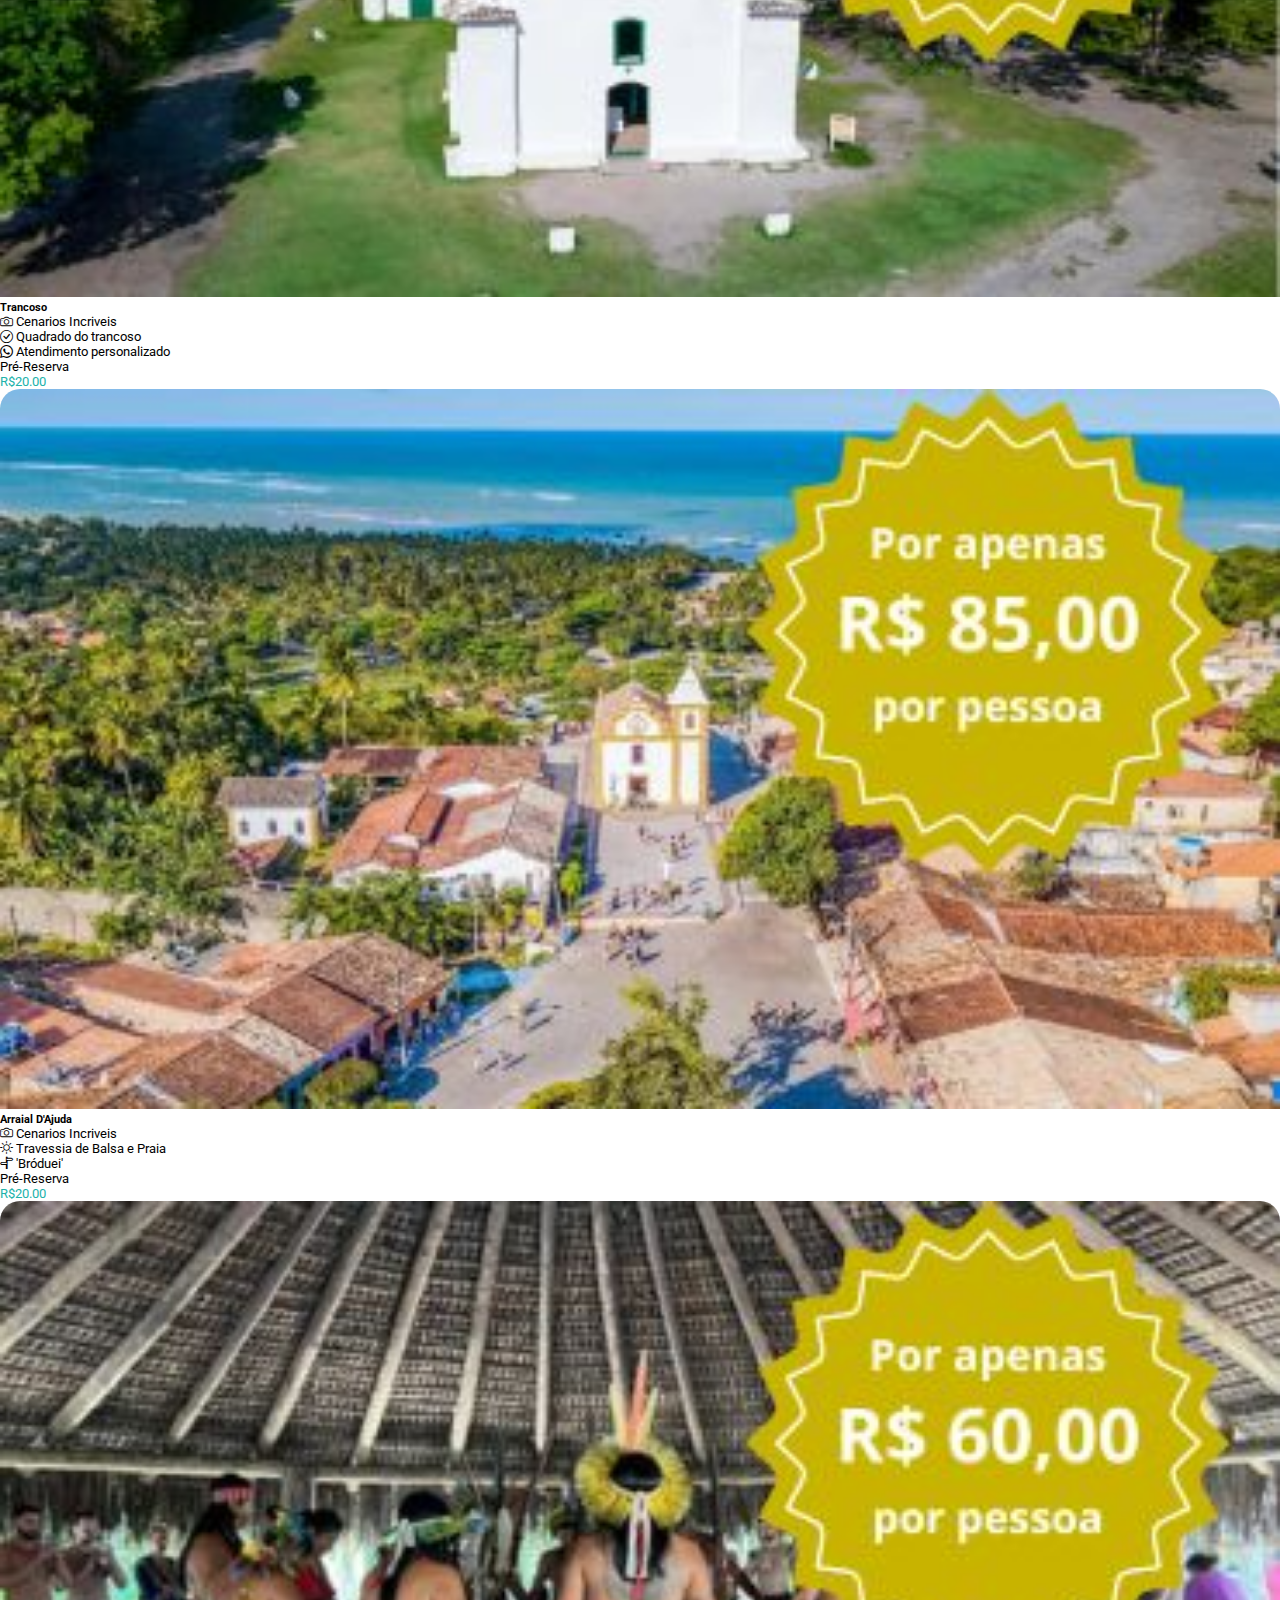
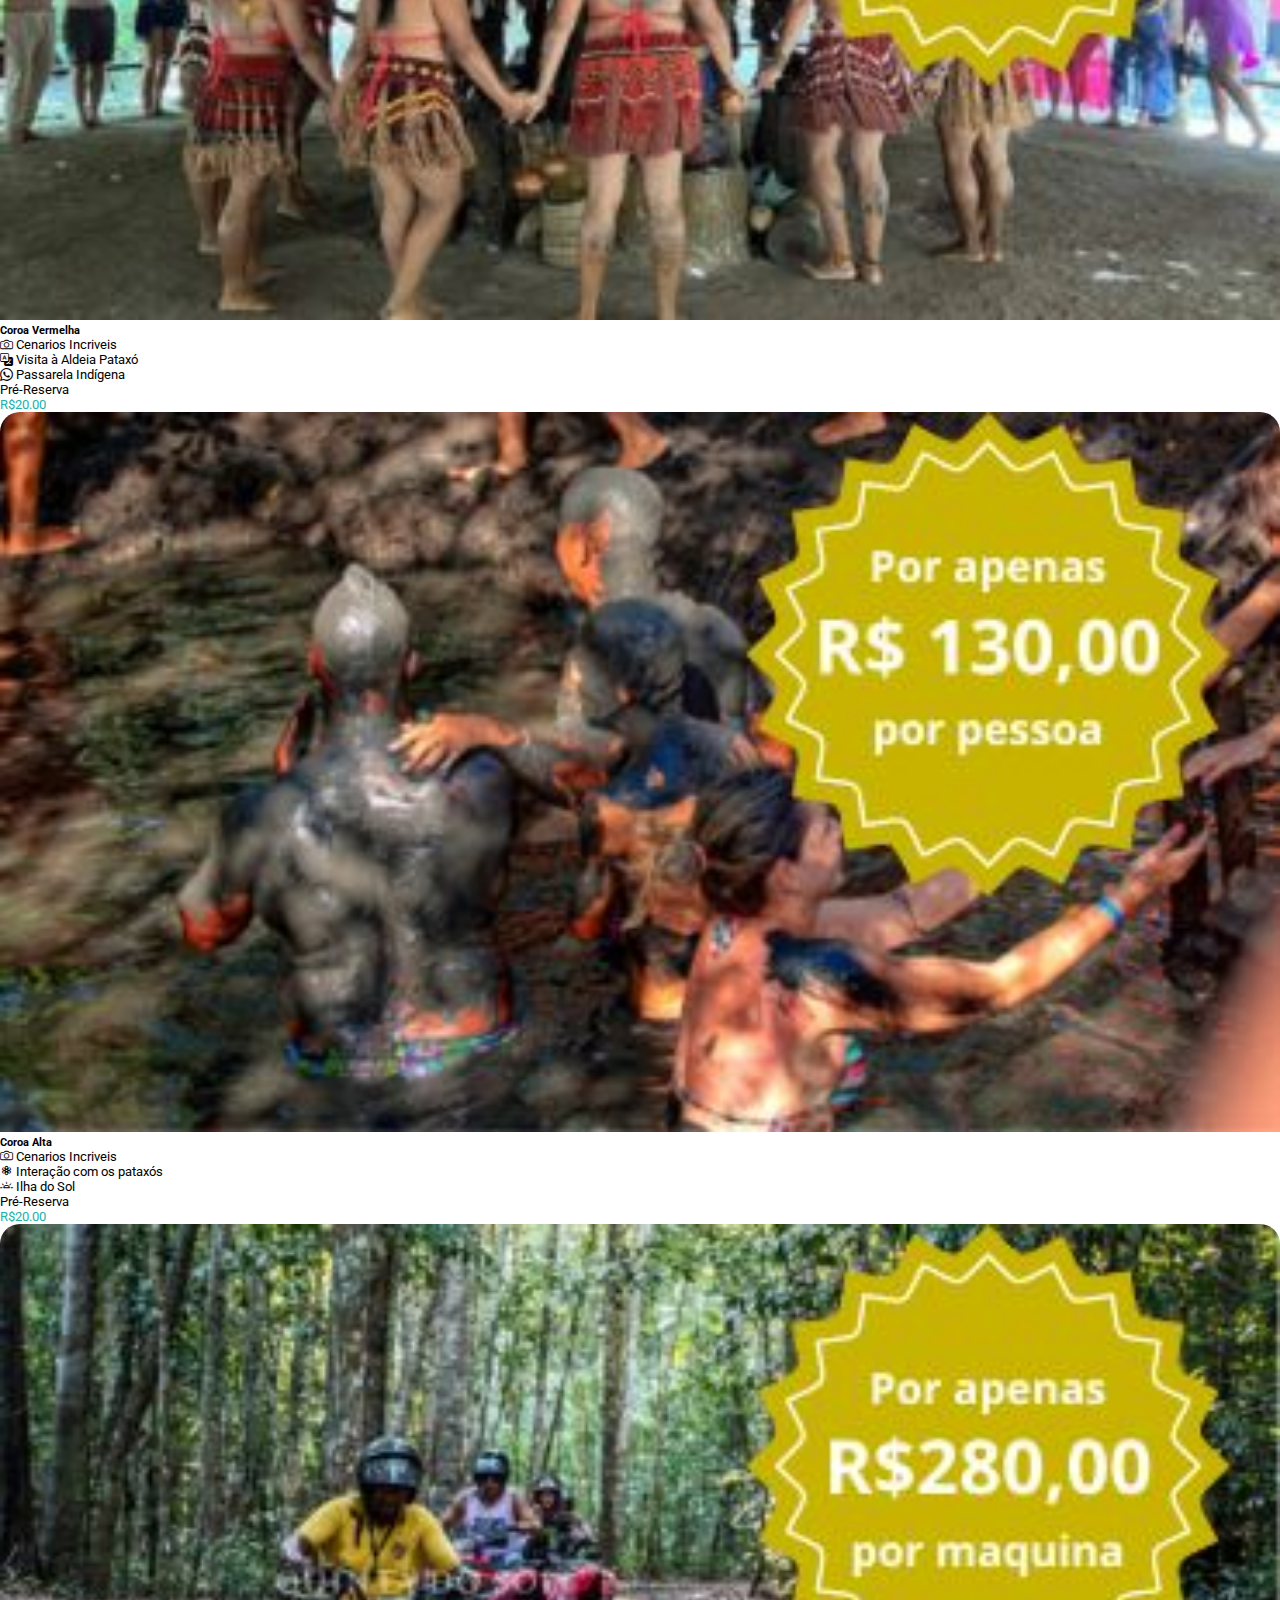
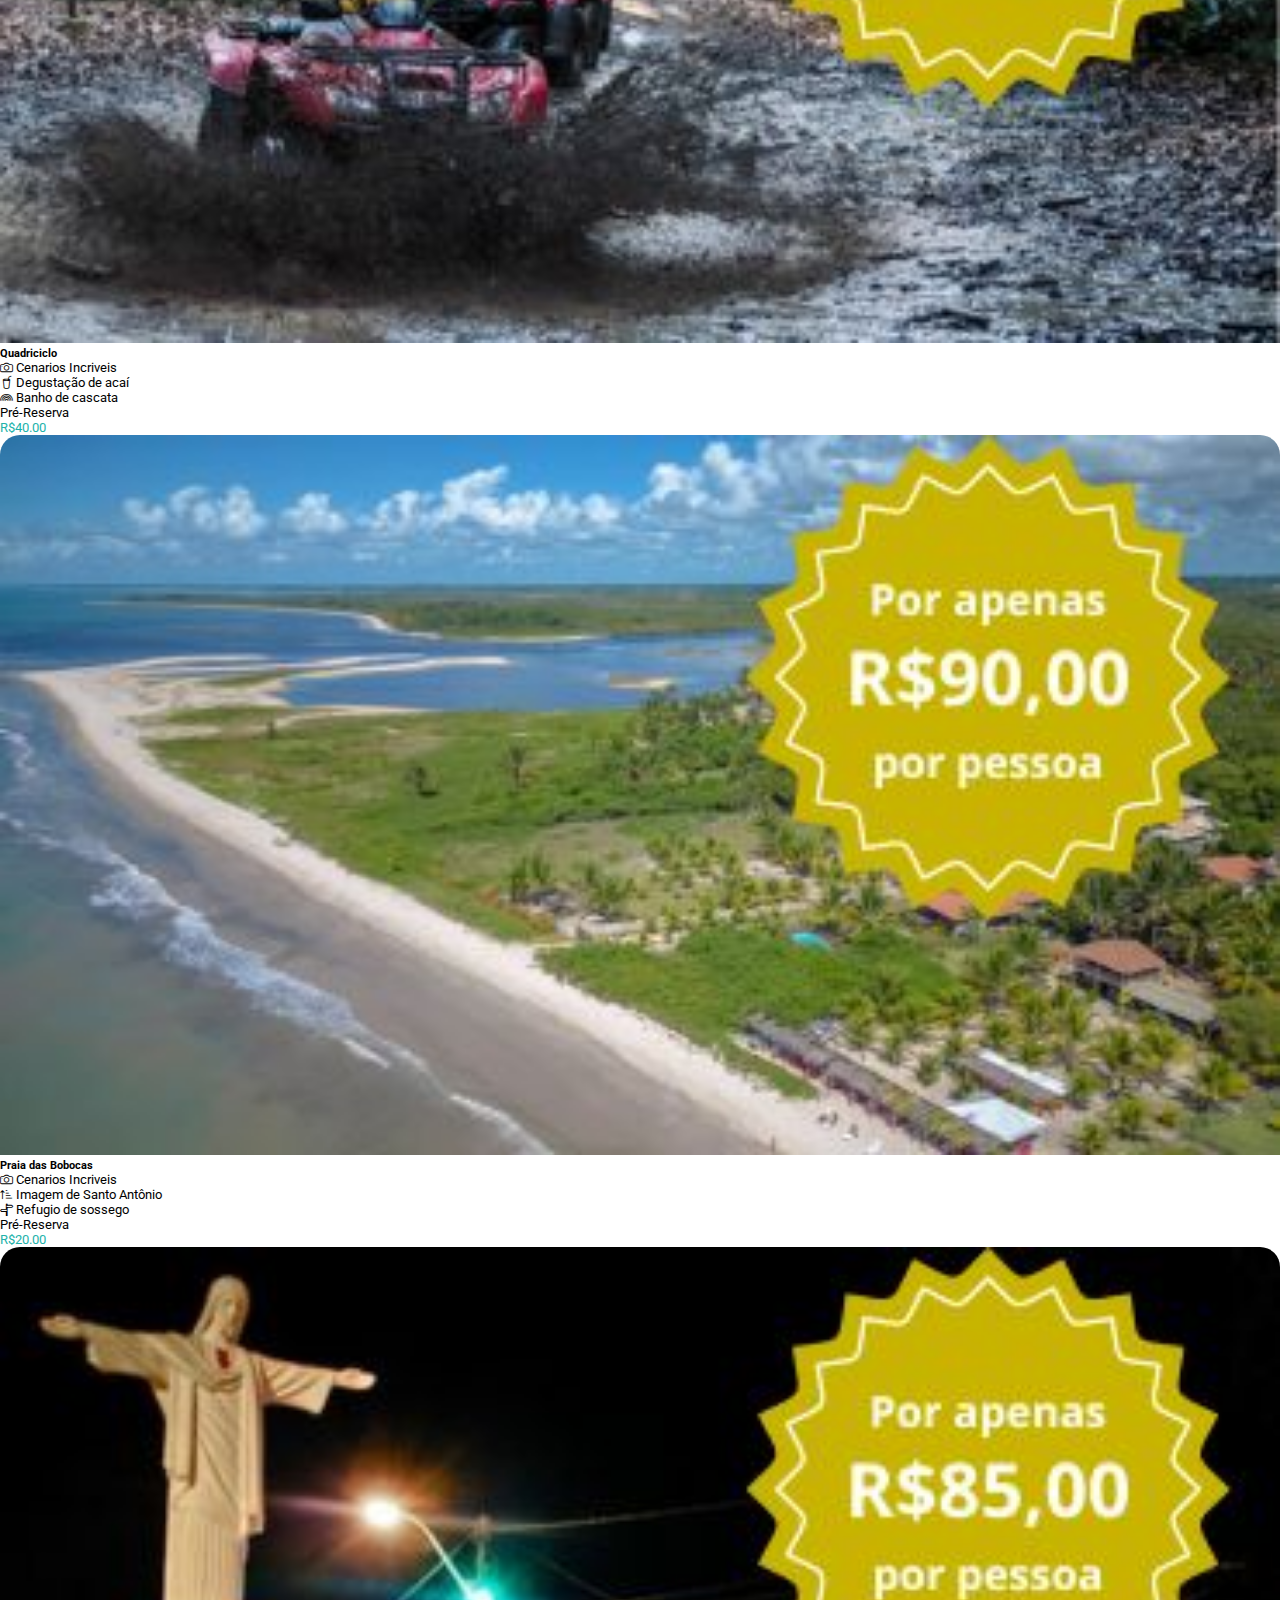
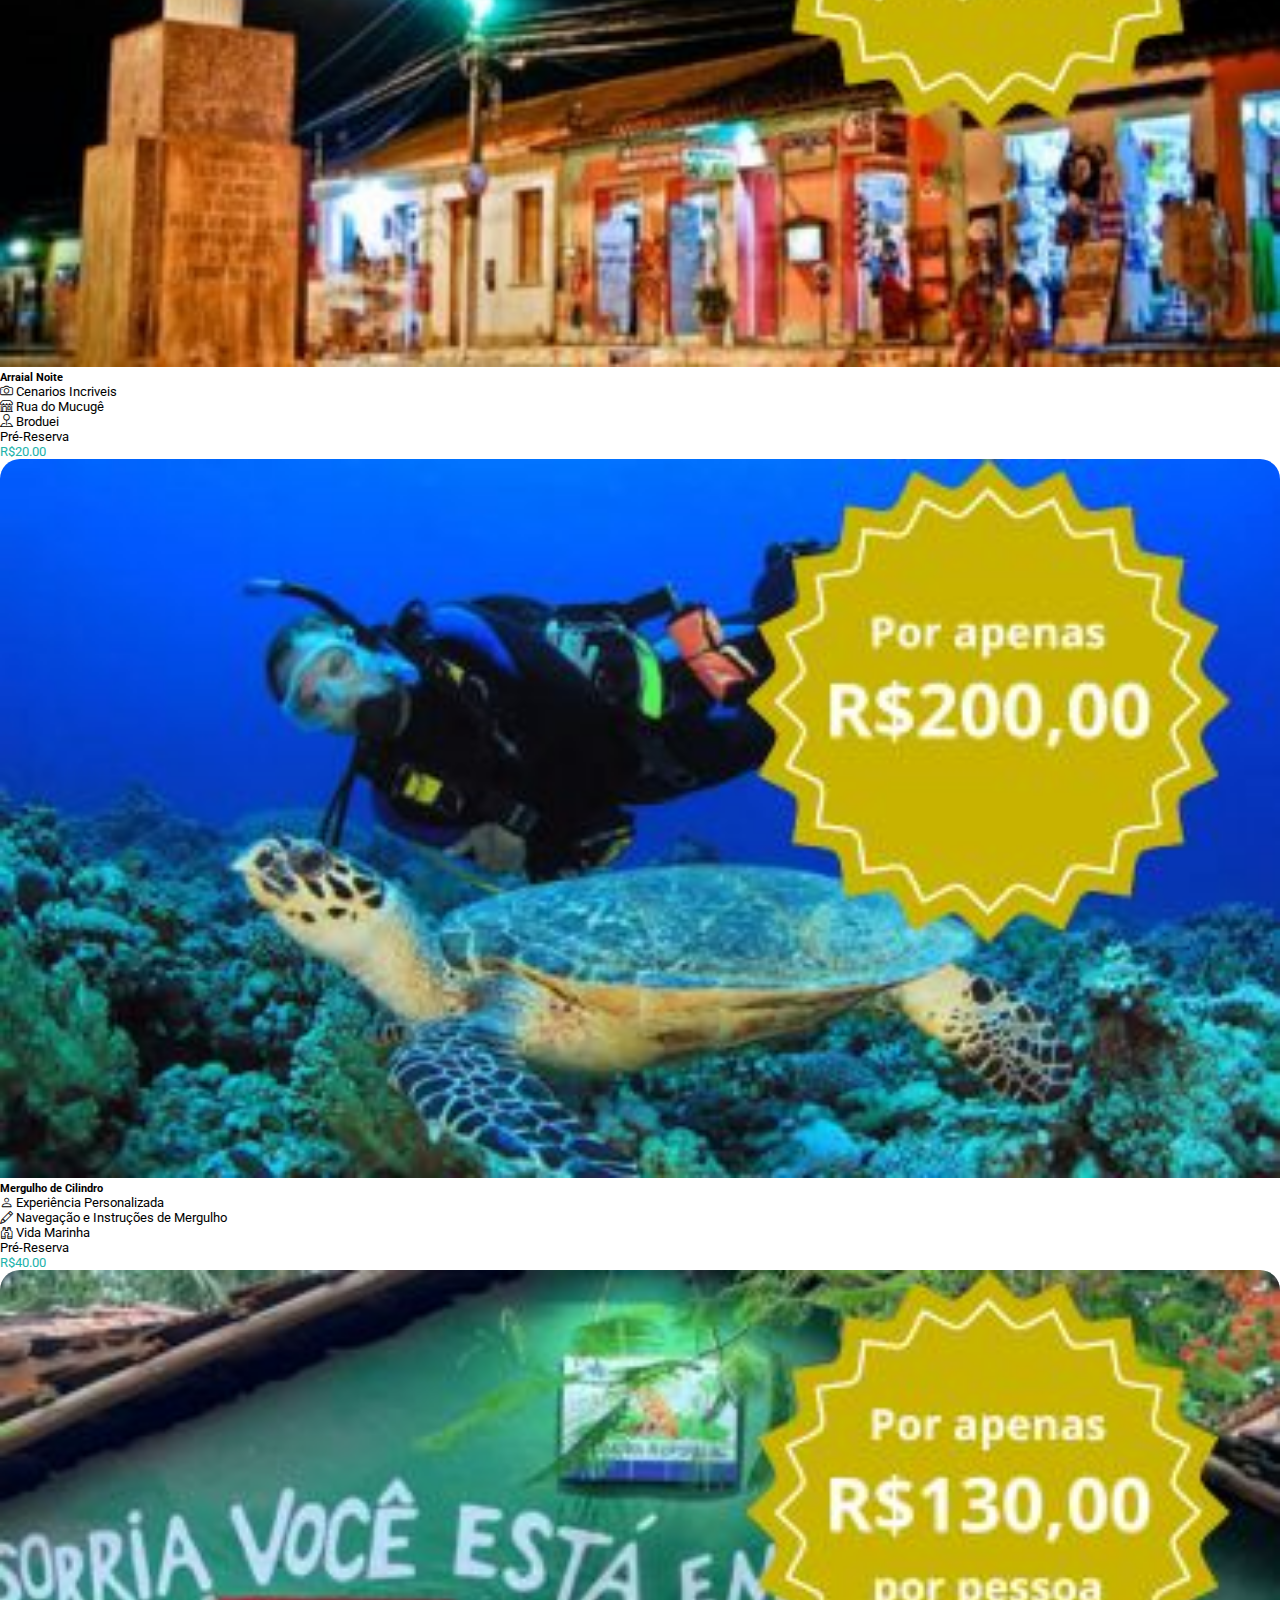
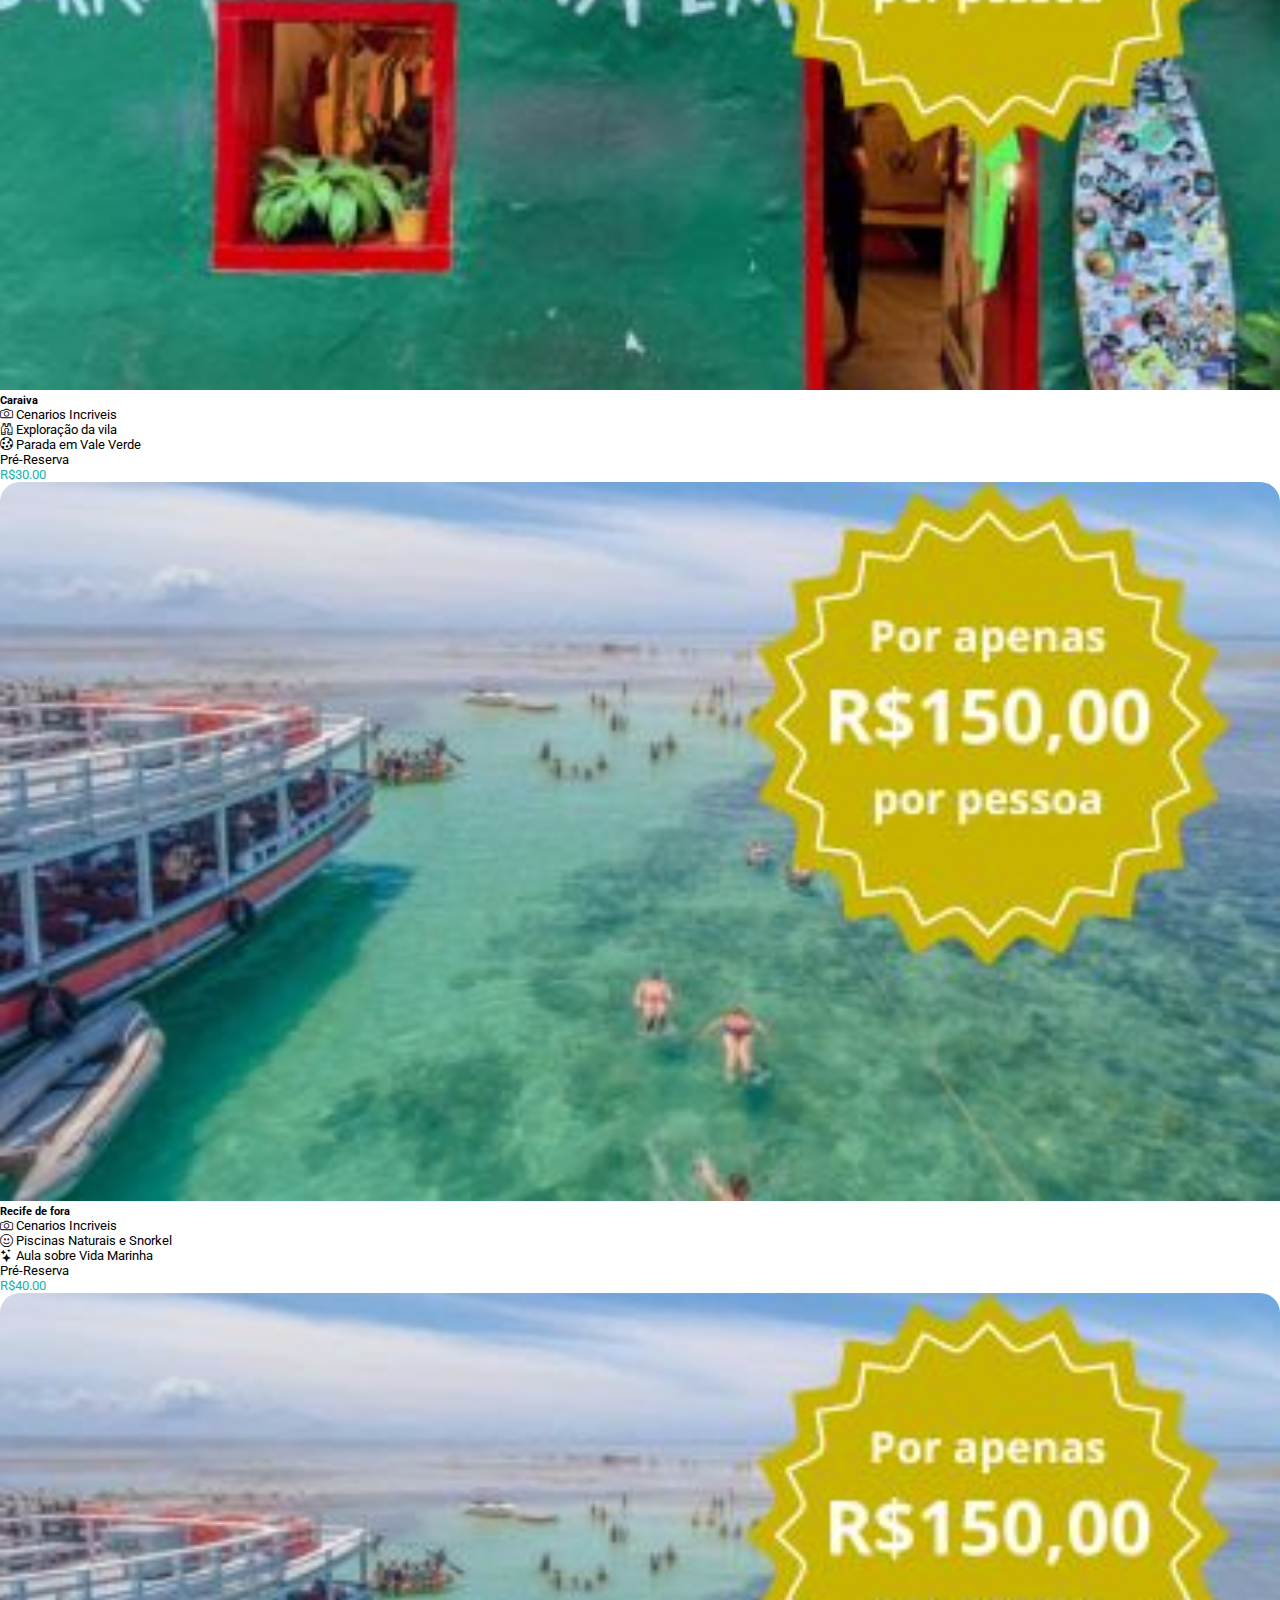
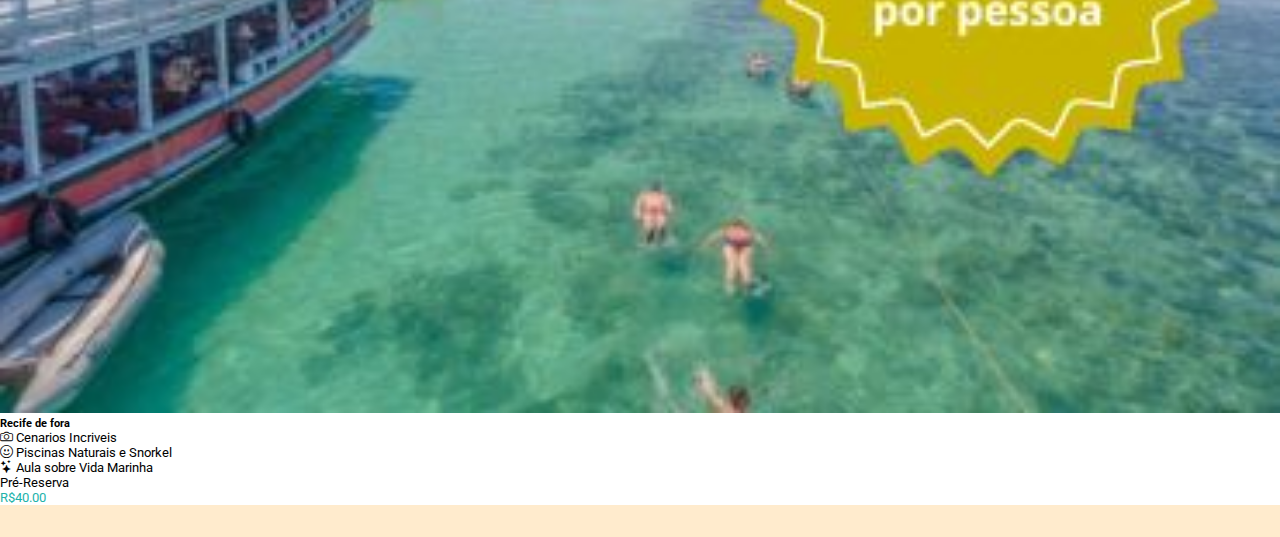
==== commit 9c32d302: "small updates" ====
--- a/index.html
+++ b/index.html
@@ -1,9 +1,9 @@
 <!DOCTYPE html>
-<html lang="en">
+<html lang="pt-br">
 <head>
     <meta charset="UTF-8">
     <meta name="viewport" content="width=device-width, initial-scale=1.0">
-    <title>Document</title>
+    <title>Vitrine</title>
 
     <!--Styles-->
     <link rel="stylesheet" href="./src/styles/main.css">
@@ -29,8 +29,7 @@
                 <a href="./index.html" class="fs-6 fw-semibold" style="color: black;">Passeios</a>
                 <a href="" class="fs-6 fw-semibold ms-3" style="color: black;">Contato</a>
             </div>
-            <div class="cart-button rounded-circle p-4 d-flex align-items-center justify-content-center"
-           style="border: solid 2px lightcoral; height: 2rem; width: 2rem;"
+            <div class="open-cart-button p-4"
            id="cart-btn">
               <i class="bi bi-cart-fill"></i>
           </div>
@@ -64,8 +63,7 @@
                     <img class="h-100" src="./src/imgs/logo.jpg" alt="logo">
                 </a>
             </div>
-            <div class="cart-button rounded-circle p-4 d-flex align-items-center justify-content-center"
-             style="border: solid 2px lightcoral; height: 2rem; width: 2rem;"
+            <div class="open-cart-button p-4"
              id="cart-btn">
                 <i class="bi bi-cart-fill"></i>
             </div>
@@ -87,17 +85,19 @@
 
         <div class="carousel-inner">    
             <div class="carousel-item active">
-                <img src="./src/imgs/index_carousel/espelho.jpg" class="w-100">
+                <img src="./src/imgs/index_carousel/espelho_carousel_A.jpg" class="w-100">
                 <div class="carousel-caption top-0 mt-3 text-start" style="max-width: 30rem;">
-                    <h1 class="fw-bolder">Os Melhores Passeios Em Porto Seguro!</h1>
-                    <button class="btn rounded-pill mt-3" style="background-color: lightseagreen; color: white;">Saiba Mais</button>
+                    <h1 class="fw-bolder">Se encante com a praia do espelho</h1>
+                    <a class="know-more-button btn rounded-pill mt-3" style="background-color: lightseagreen; color: white;"
+                    href="./service.html?service=0"
+                    >Saiba Mais</a>
                 </div>
             </div>
             <div class="carousel-item">
-                <img src="./src/imgs/index_carousel/quadri.jpg" class="w-100">
+                <img src="./src/imgs/index_carousel/recife.jpg" class="w-100">
                 <div class="carousel-caption top-0 mt-3 text-start" style="max-width: 30rem;">
                     <h1 class="fw-bolder">Os Melhores Passeios Em Porto Seguro!</h1>
-                    <button class="btn rounded-pill mt-3" style="background-color: lightseagreen; color: white;">Saiba Mais</button>
+                    <a id="show-tuors-btn" class="know-more-button btn rounded-pill mt-3" style="background-color: lightseagreen; color: white;">Saiba Mais</a>
                 </div>
             </div>
 
--- a/src/styles/main.css
+++ b/src/styles/main.css
@@ -26,6 +26,16 @@
     margin-left: 3rem;
     bottom: 0;
     left: 0;
+}
+
+.open-cart-button{
+    display: flex;
+    align-items: center;
+    justify-content: center;
+    border-radius: 50%;
+    border: solid 2px;
+    height: 2rem;
+    width: 2rem;
 }
 
 .modal-cart{
@@ -76,8 +86,8 @@
     cursor: pointer;
 }
 
-.cart-button:hover{
-    background-color: lightcoral;
+.open-cart-button:hover{
+    background-color: lightseagreen;
     color: white;
     cursor: pointer;
 }
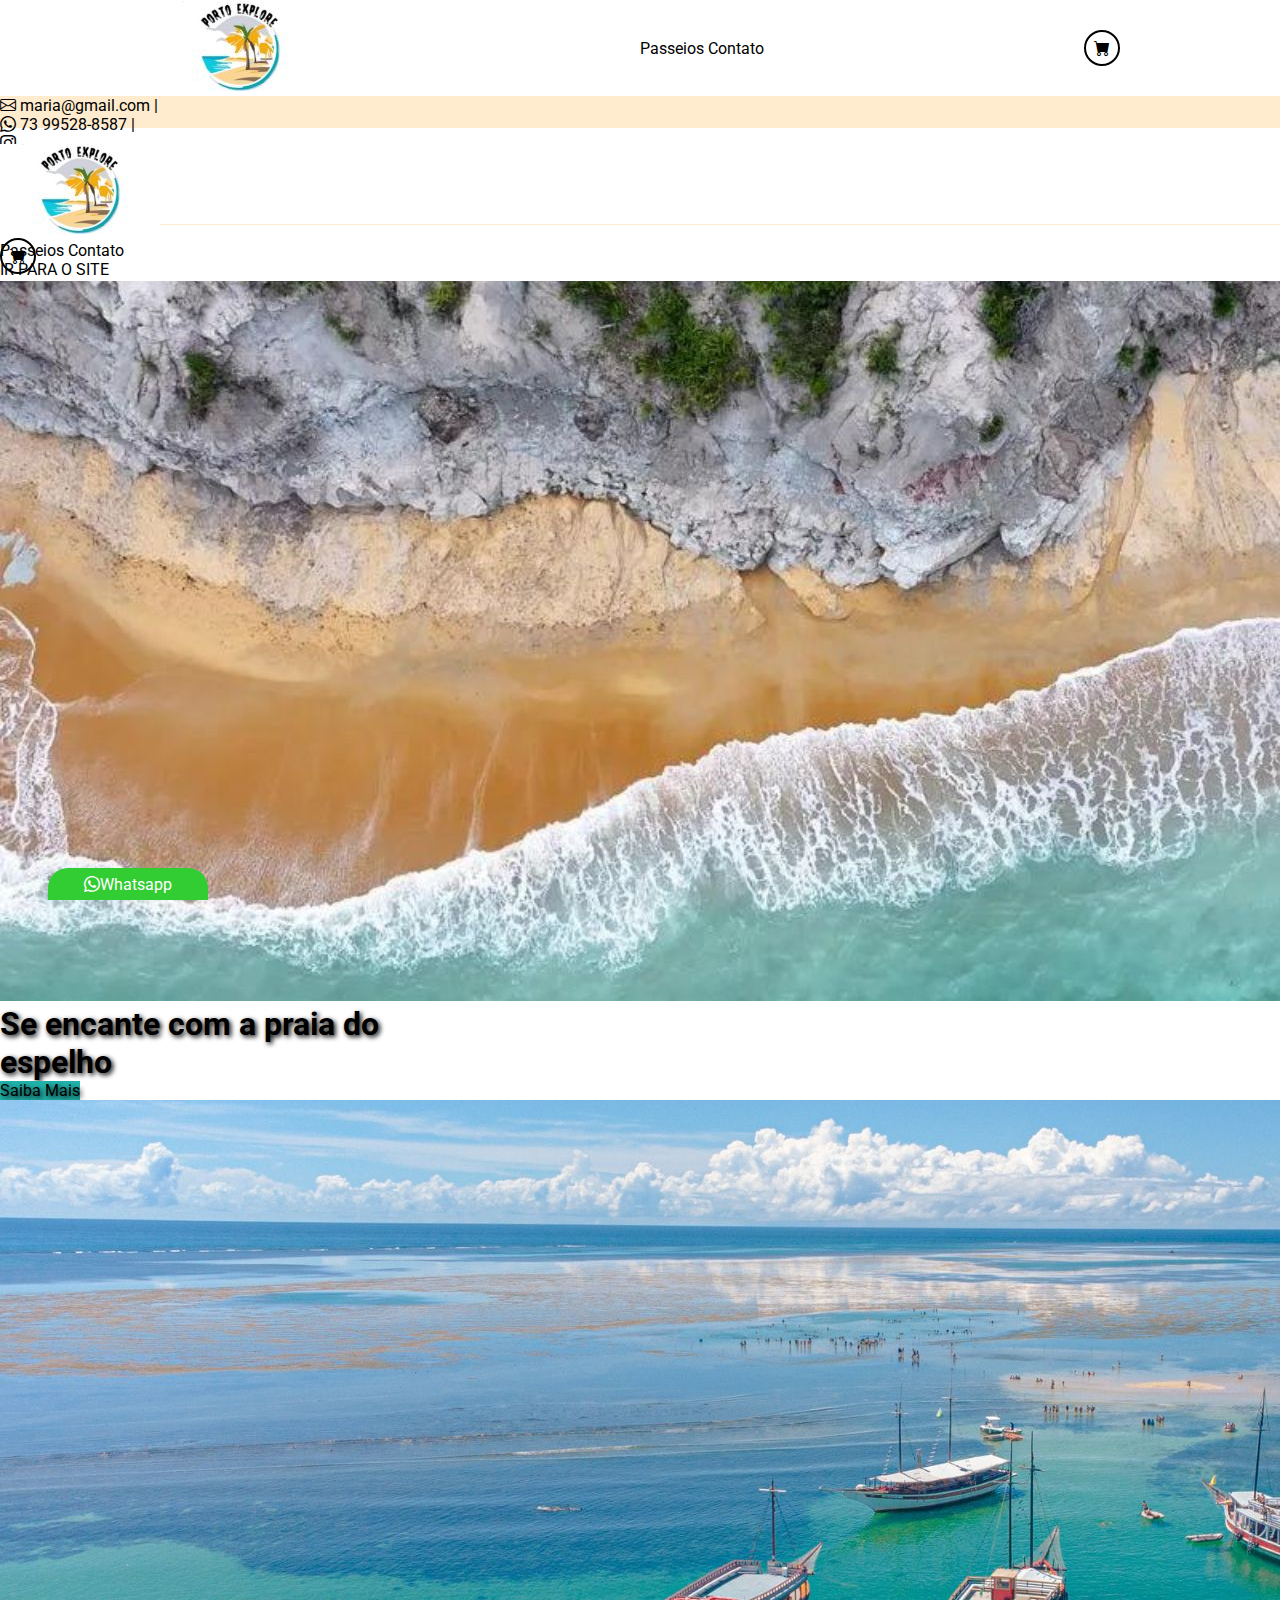
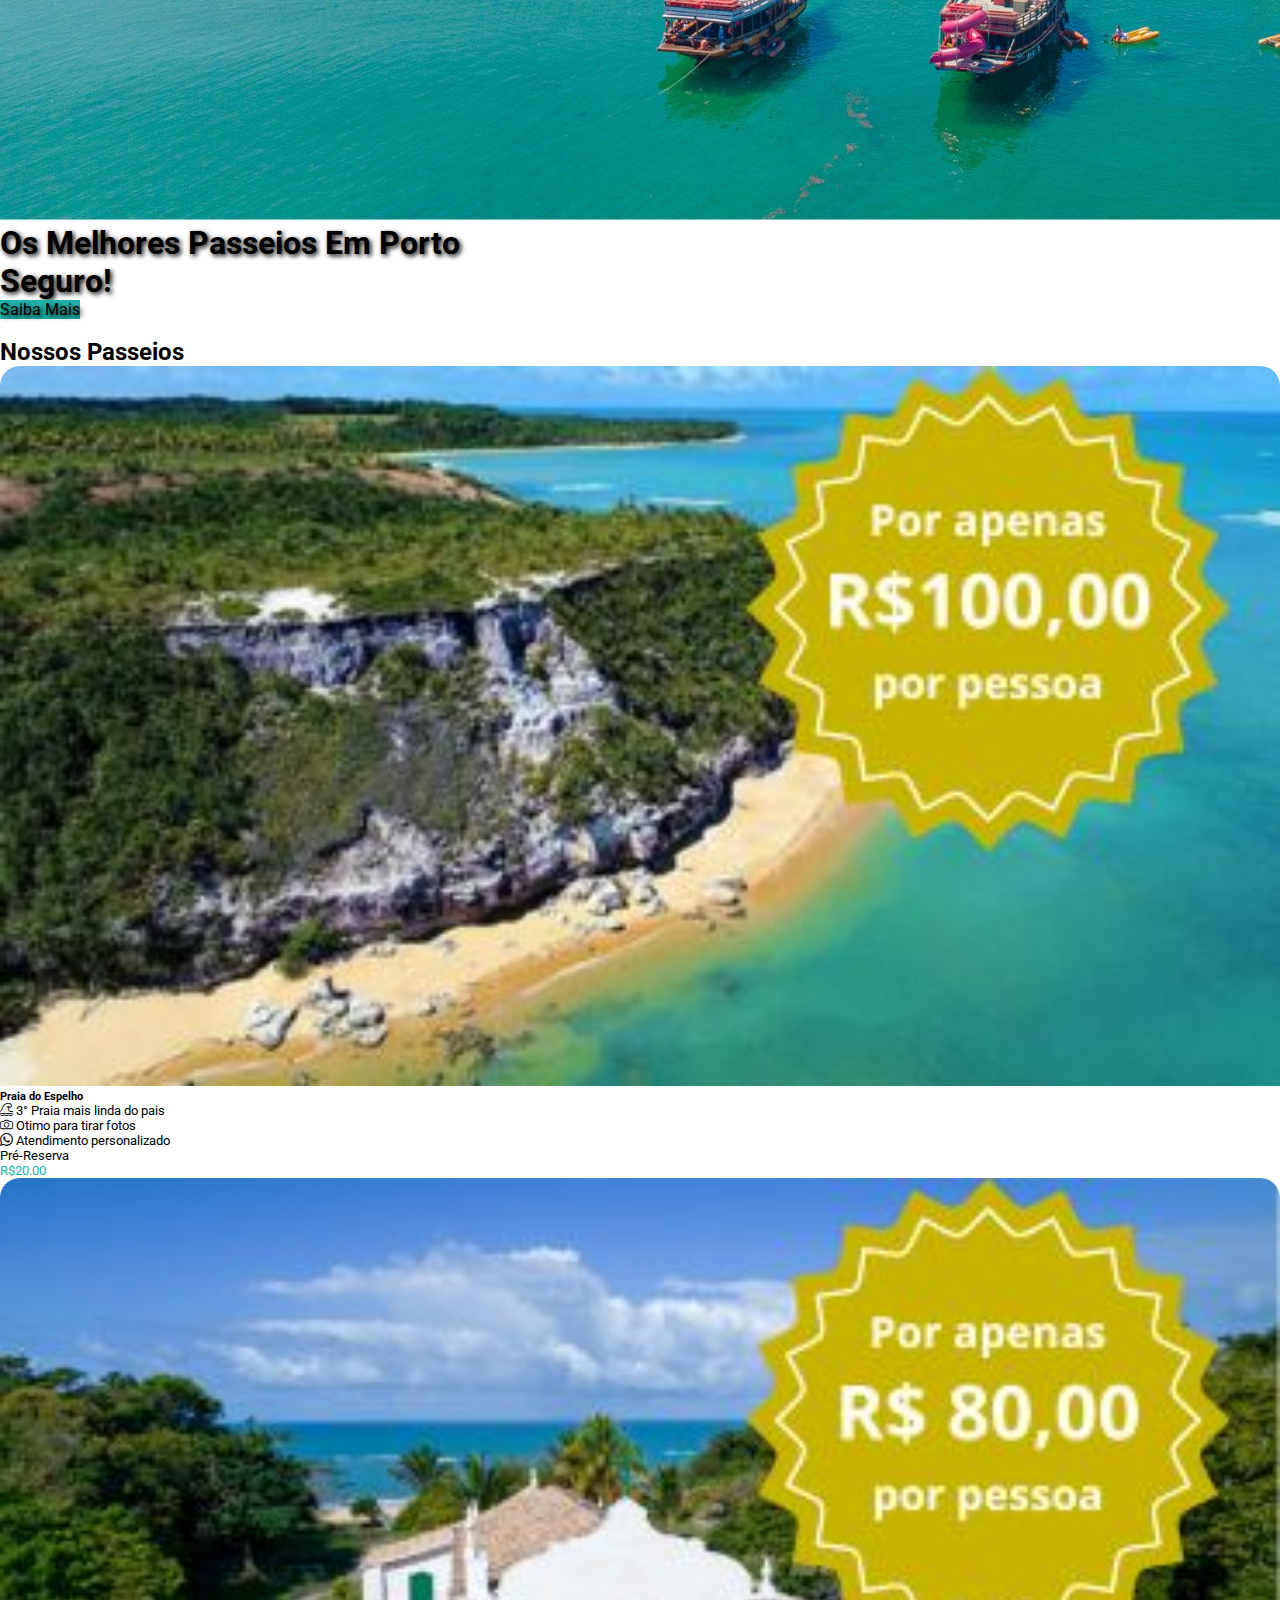
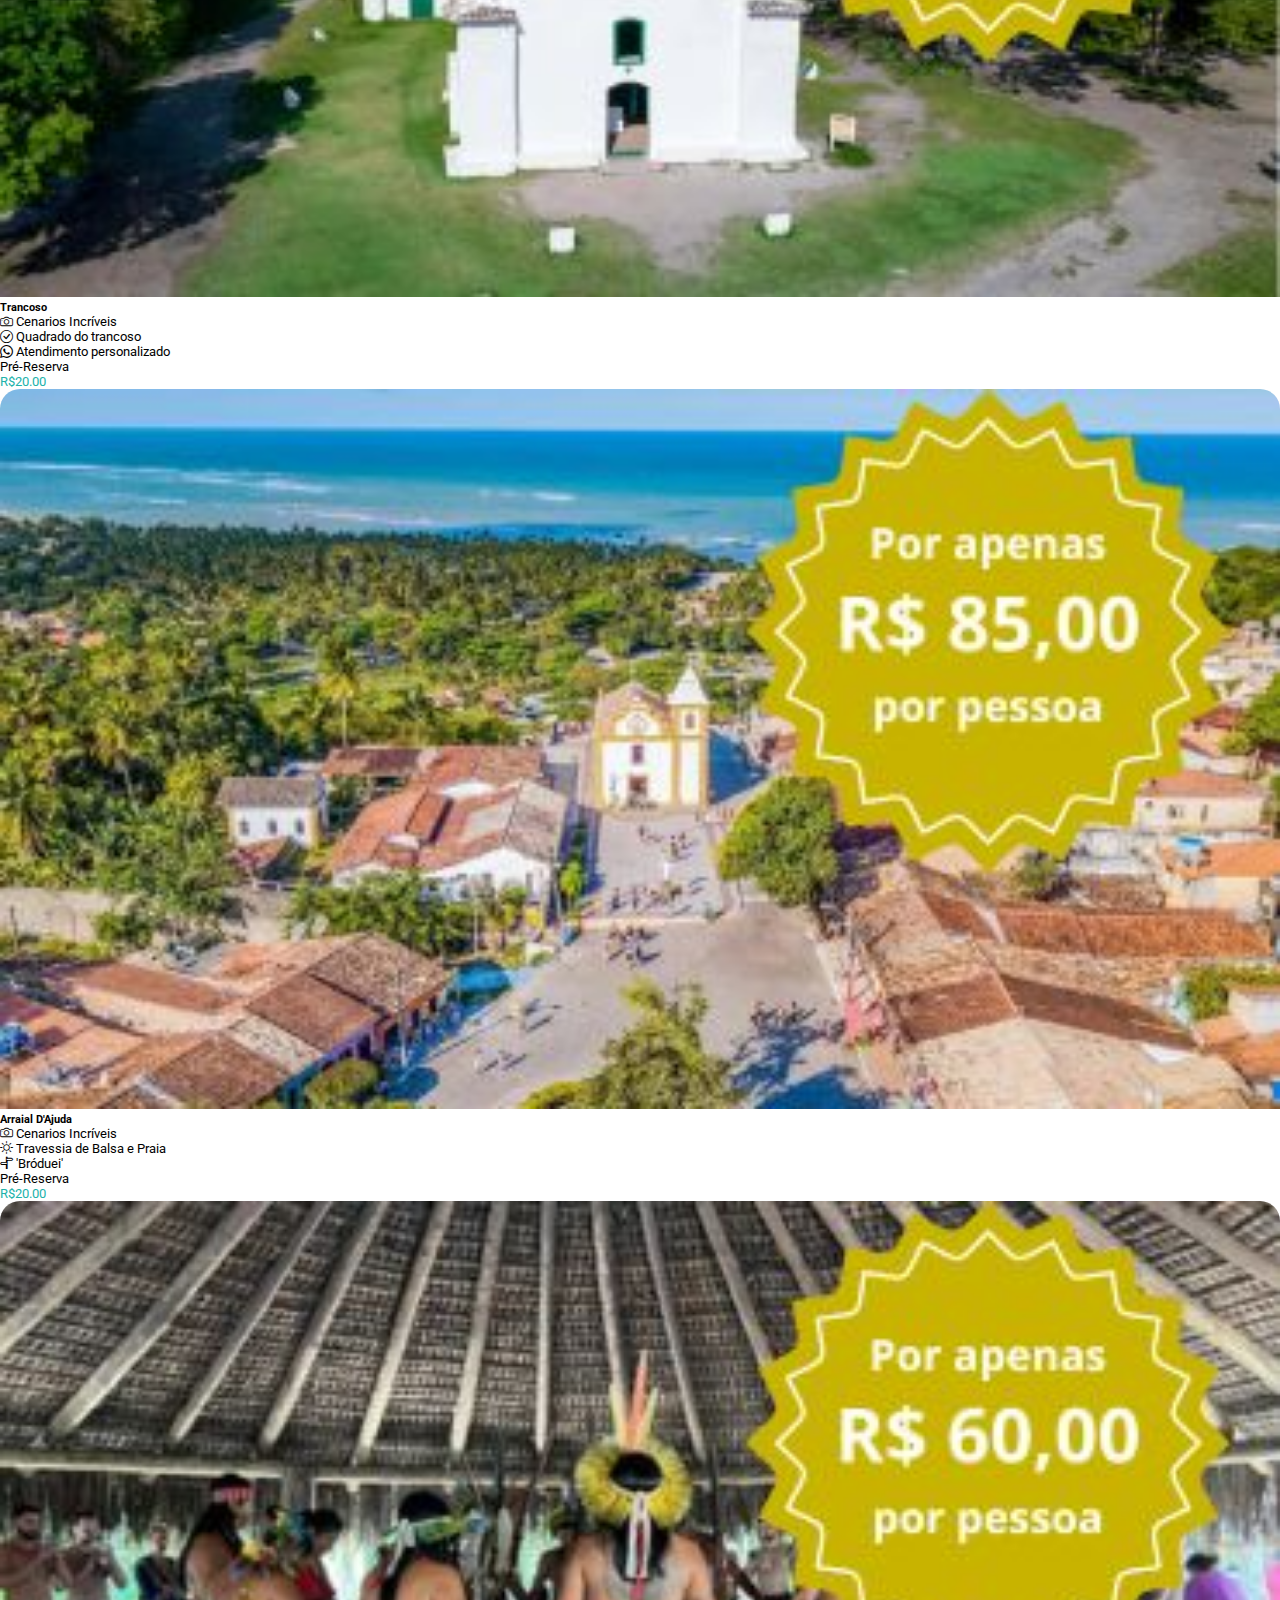
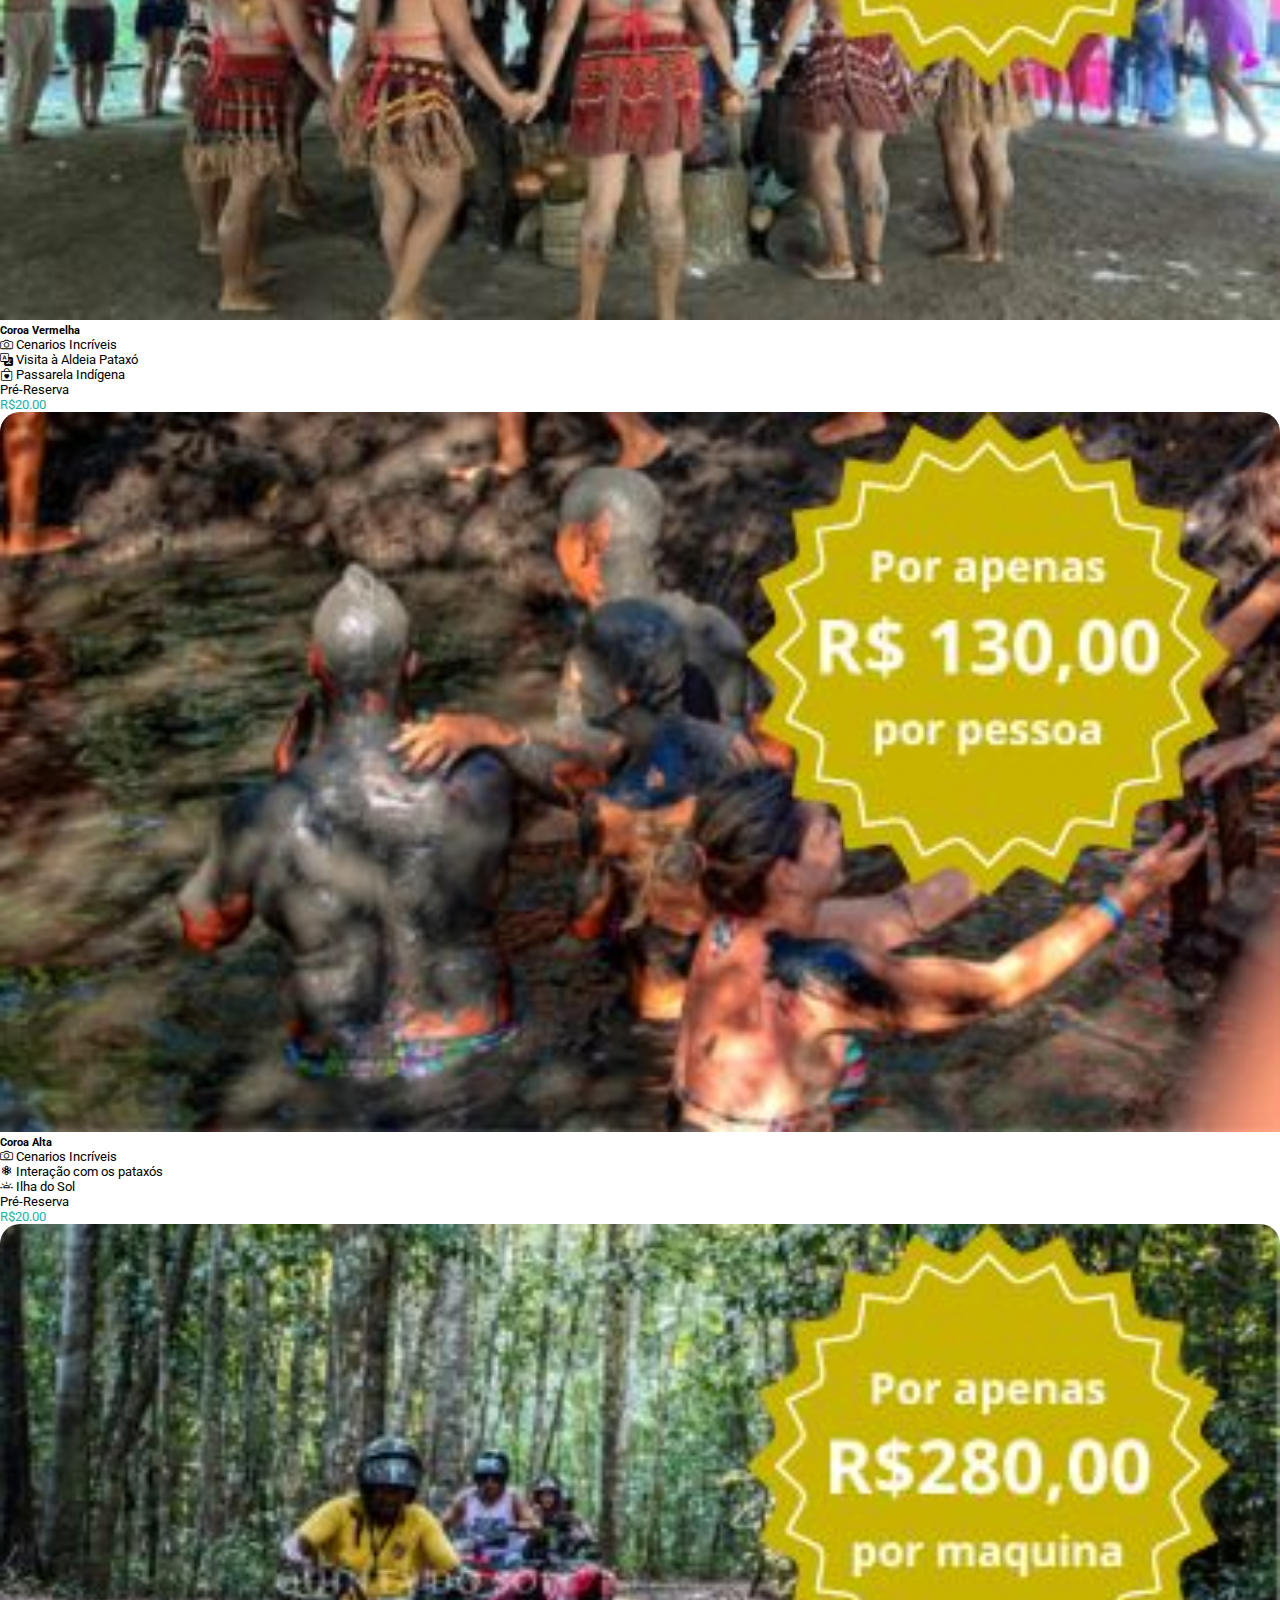
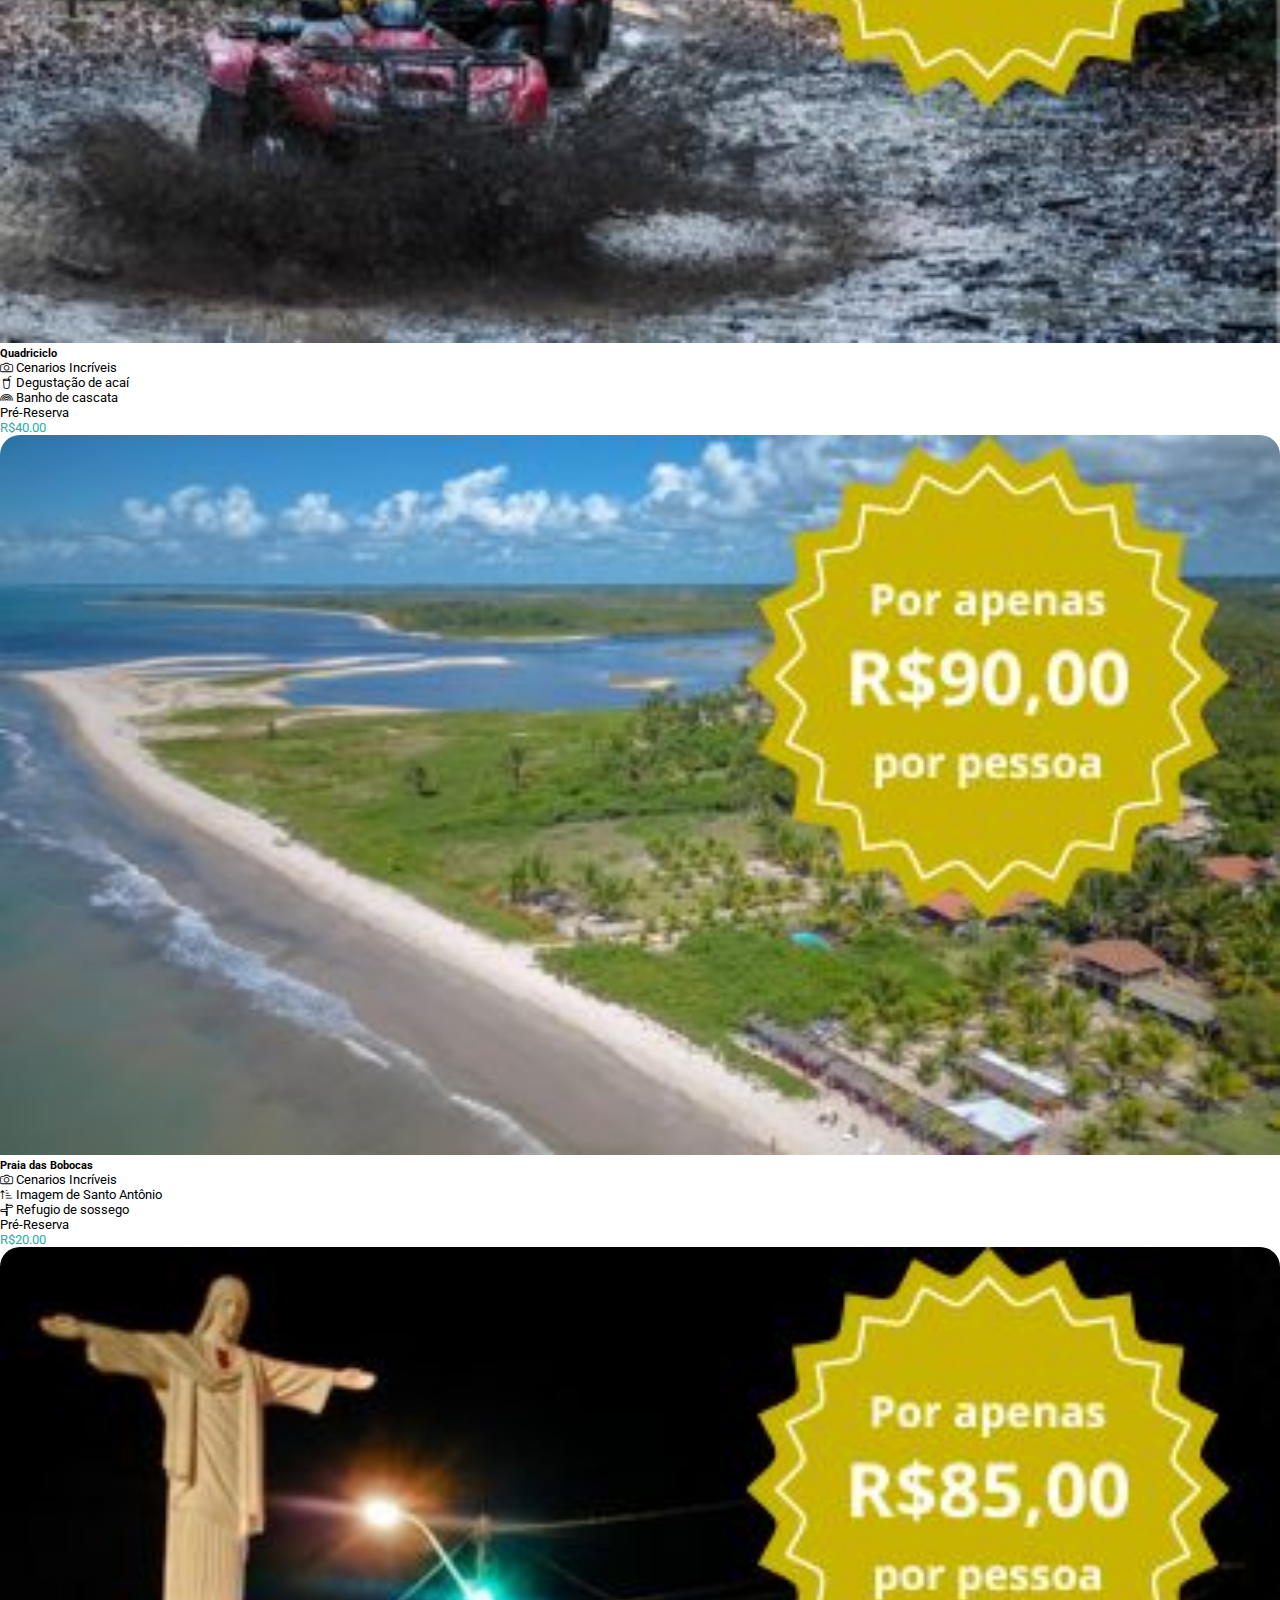
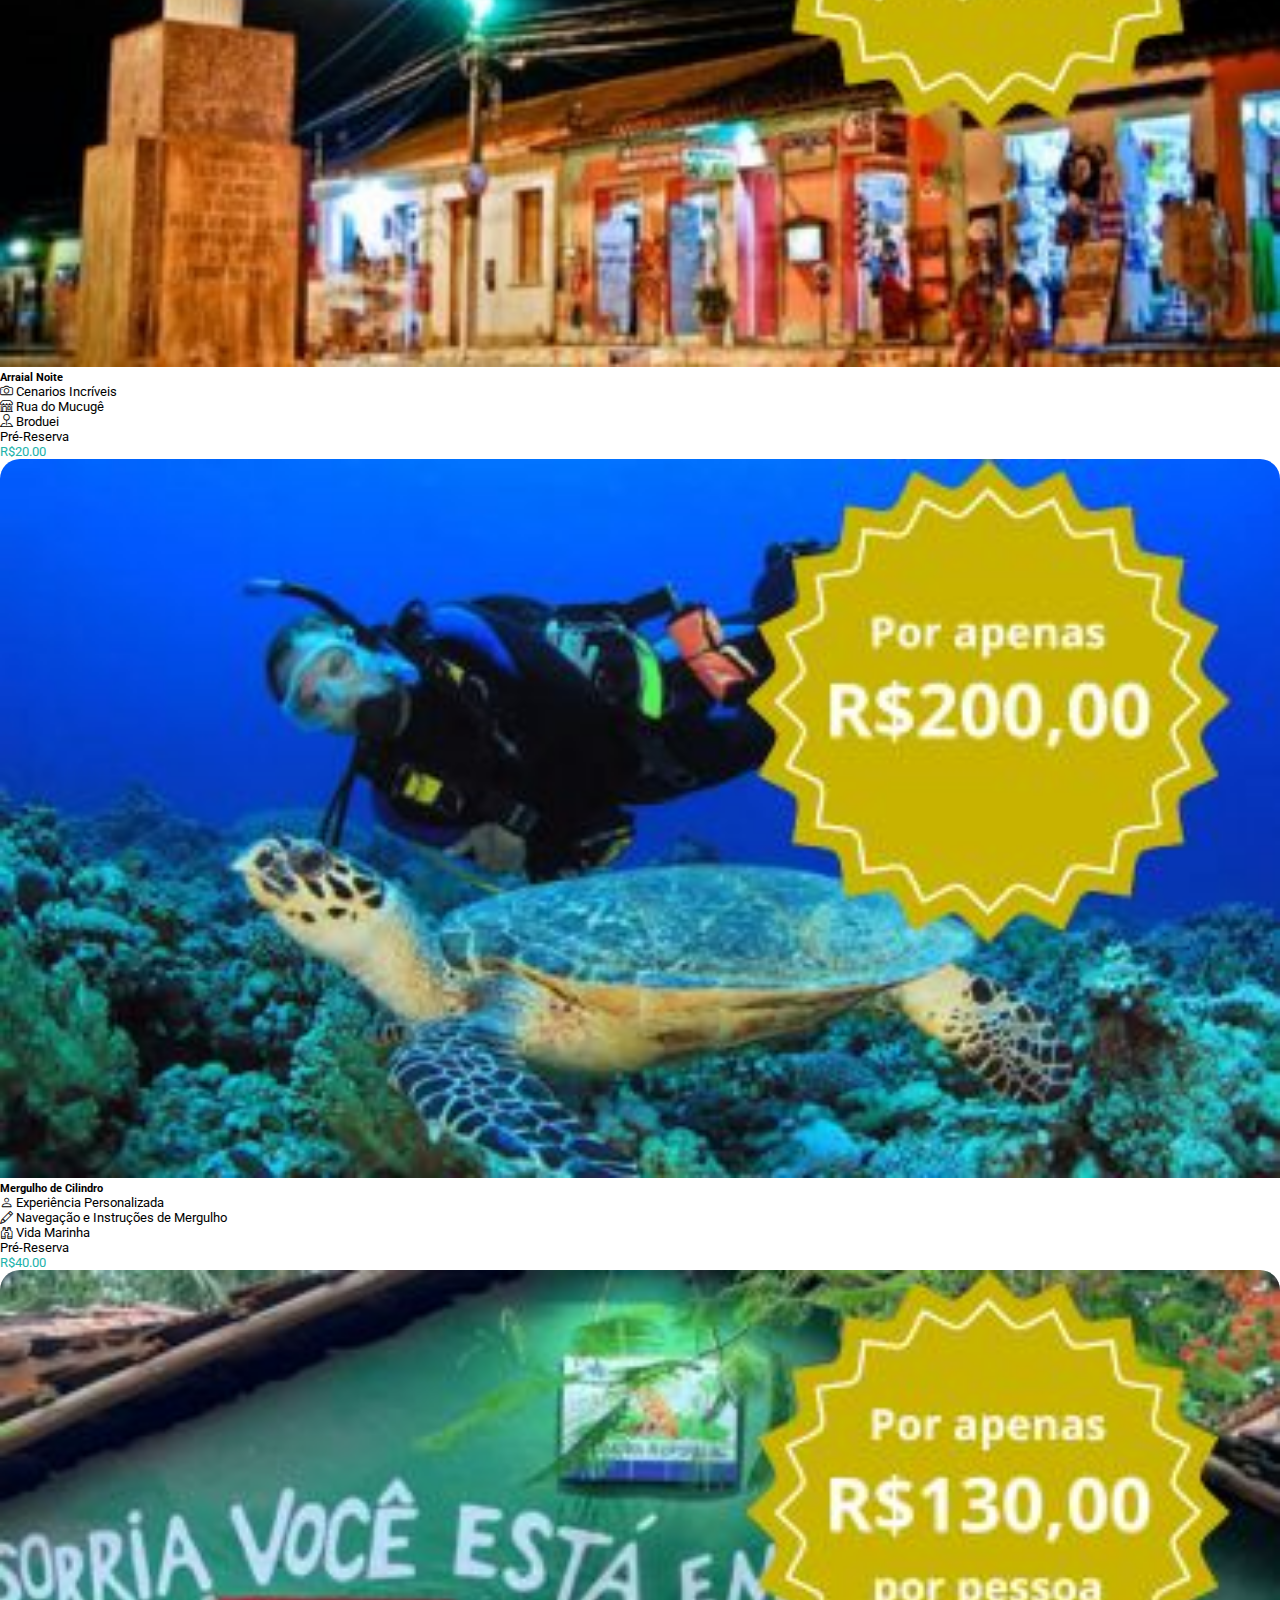
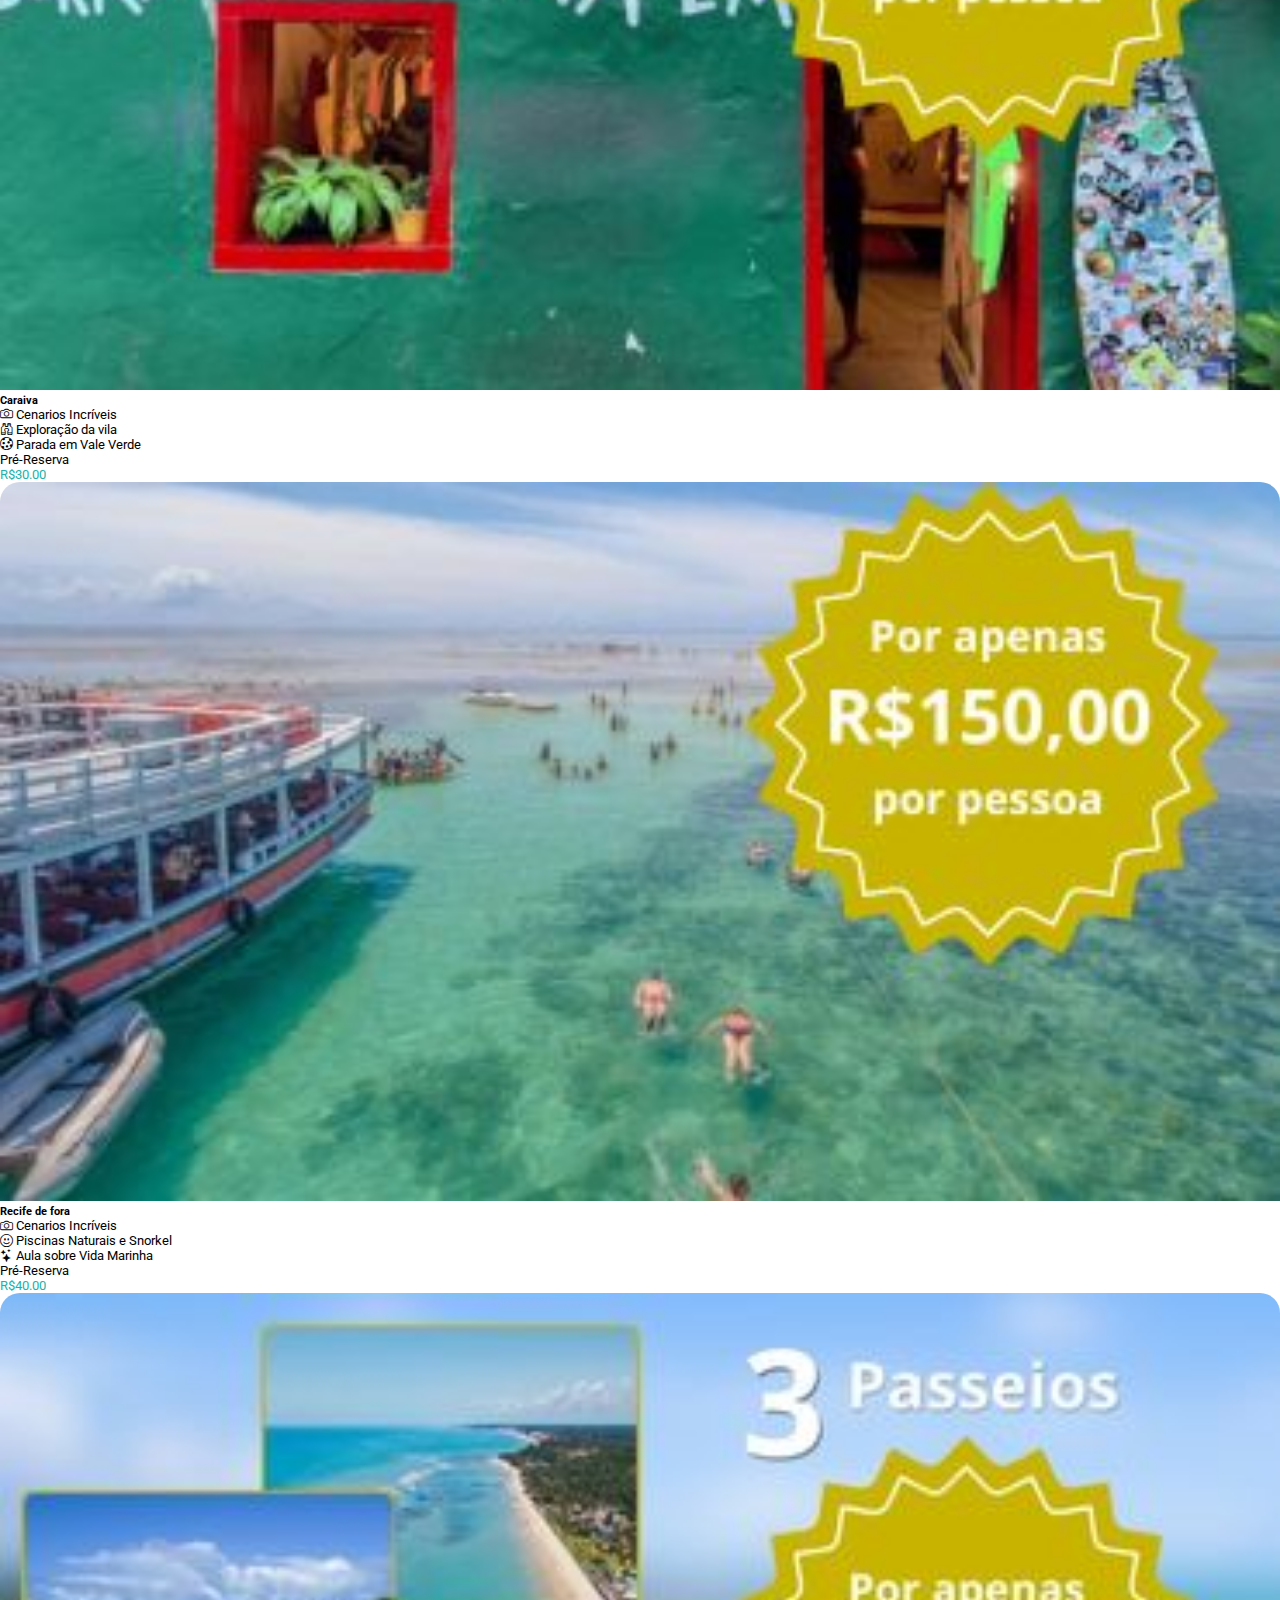
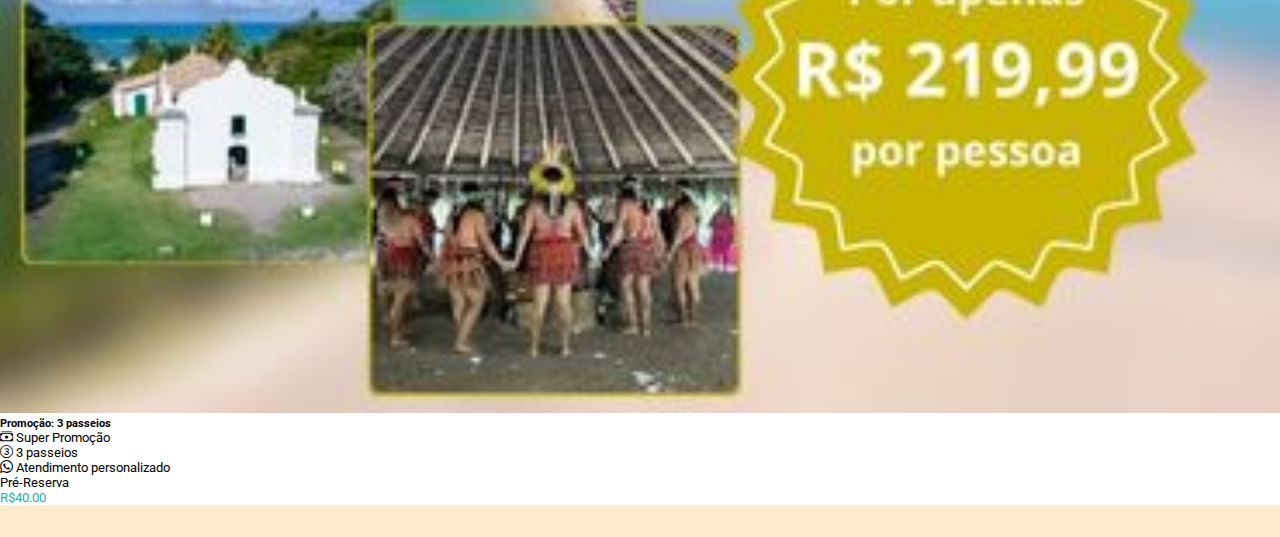
==== commit ea8c99f9: "pre-release" ====
--- a/index.html
+++ b/index.html
@@ -3,7 +3,7 @@
 <head>
     <meta charset="UTF-8">
     <meta name="viewport" content="width=device-width, initial-scale=1.0">
-    <title>Vitrine</title>
+    <title>Porto Explore</title>
 
     <!--Styles-->
     <link rel="stylesheet" href="./src/styles/main.css">
@@ -27,10 +27,9 @@
             </div>
             <div>
                 <a href="./index.html" class="fs-6 fw-semibold" style="color: black;">Passeios</a>
-                <a href="" class="fs-6 fw-semibold ms-3" style="color: black;">Contato</a>
+                <a href="https://wa.me/7399528587" class="fs-6 fw-semibold ms-3" style="color: black;">Contato</a>
             </div>
-            <div class="open-cart-button p-4"
-           id="cart-btn">
+            <div class="open-cart-button p-4">
               <i class="bi bi-cart-fill"></i>
           </div>
         </div>
@@ -83,7 +82,7 @@
     id="carousel"
     data-bs-ride="">
 
-        <div class="carousel-inner">    
+        <div class="carousel-inner overflow-visible">    
             <div class="carousel-item active">
                 <img src="./src/imgs/index_carousel/espelho_carousel_A.jpg" class="w-100">
                 <div class="carousel-caption top-0 mt-3 text-start" style="max-width: 30rem;">
@@ -95,9 +94,9 @@
             </div>
             <div class="carousel-item">
                 <img src="./src/imgs/index_carousel/recife.jpg" class="w-100">
-                <div class="carousel-caption top-0 mt-3 text-start" style="max-width: 30rem;">
+                <div class="carousel-caption top-0 text-start" style="max-width: 30rem;">
                     <h1 class="fw-bolder">Os Melhores Passeios Em Porto Seguro!</h1>
-                    <a id="show-tuors-btn" class="know-more-button btn rounded-pill mt-3" style="background-color: lightseagreen; color: white;">Saiba Mais</a>
+                    <a id="show-tuors-btn" class="know-more-button btn rounded-pill mt-2" style="background-color: lightseagreen; color: white;">Saiba Mais</a>
                 </div>
             </div>
 
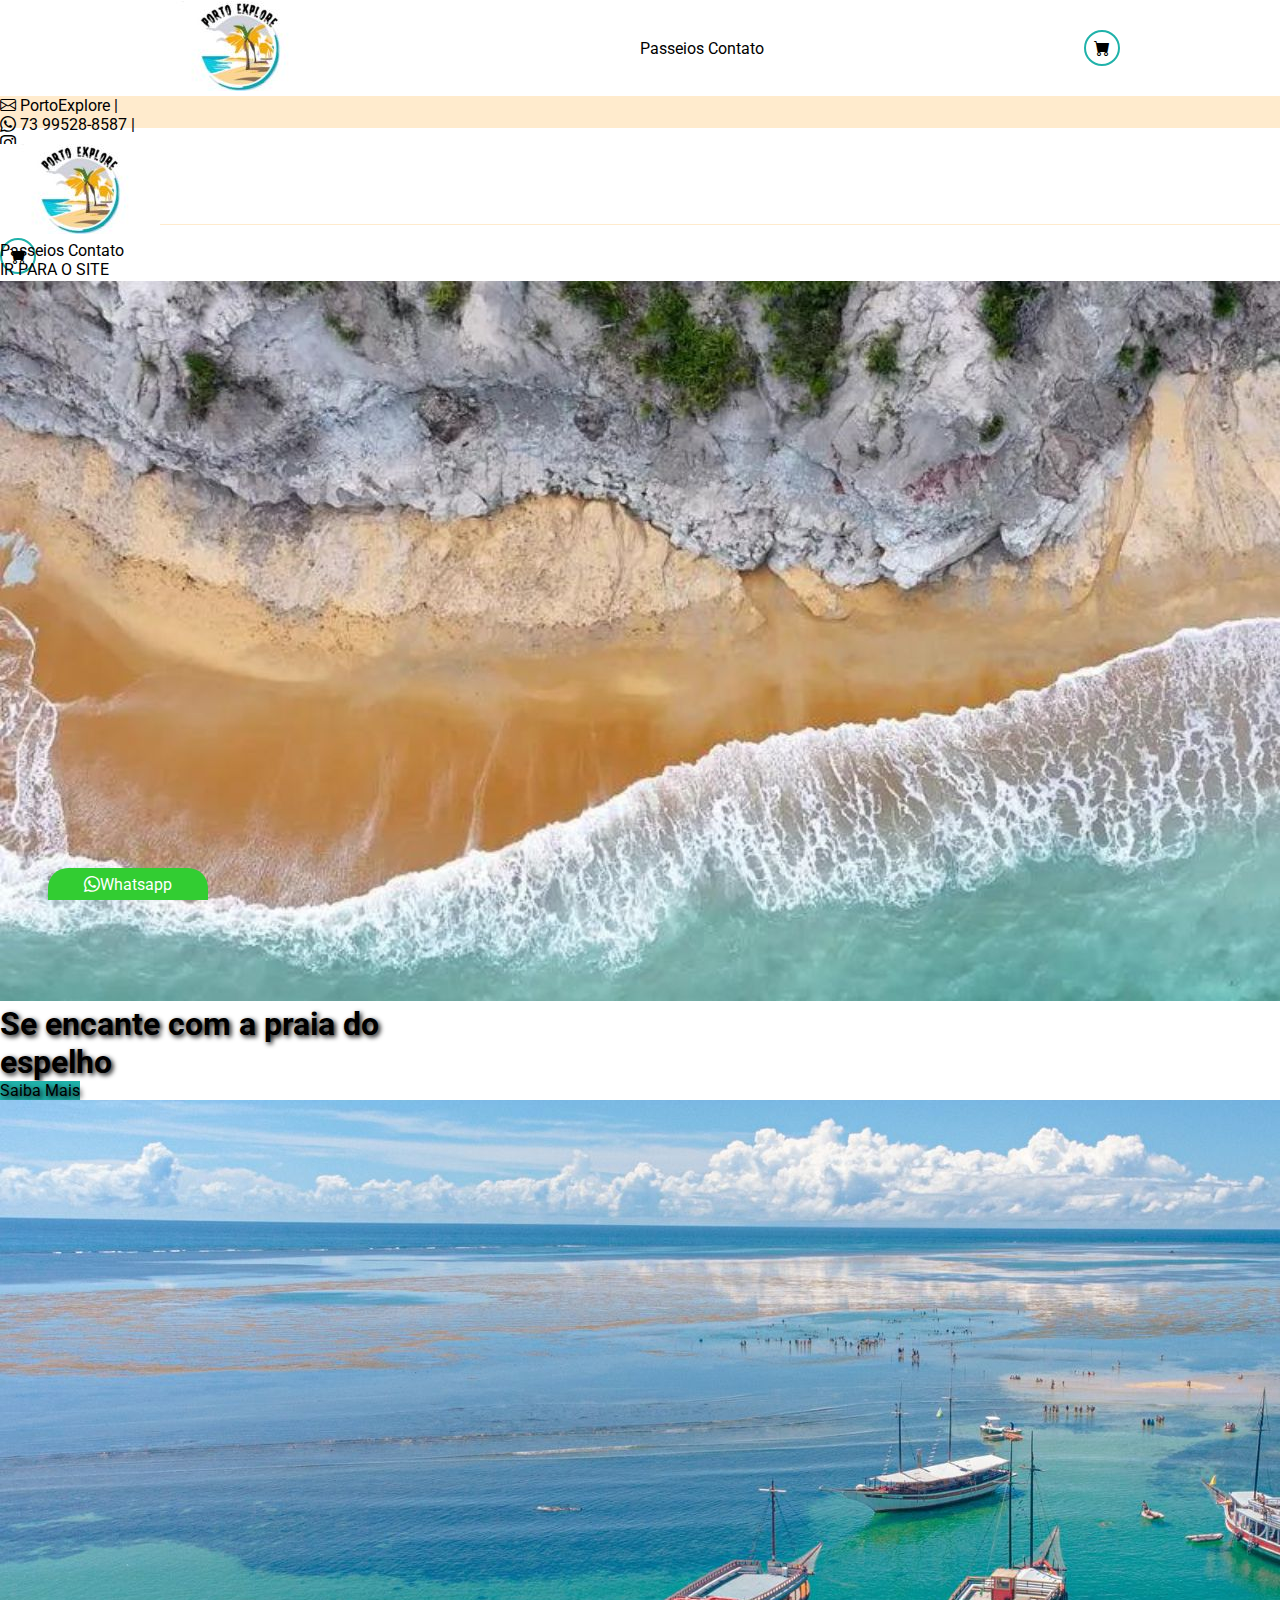
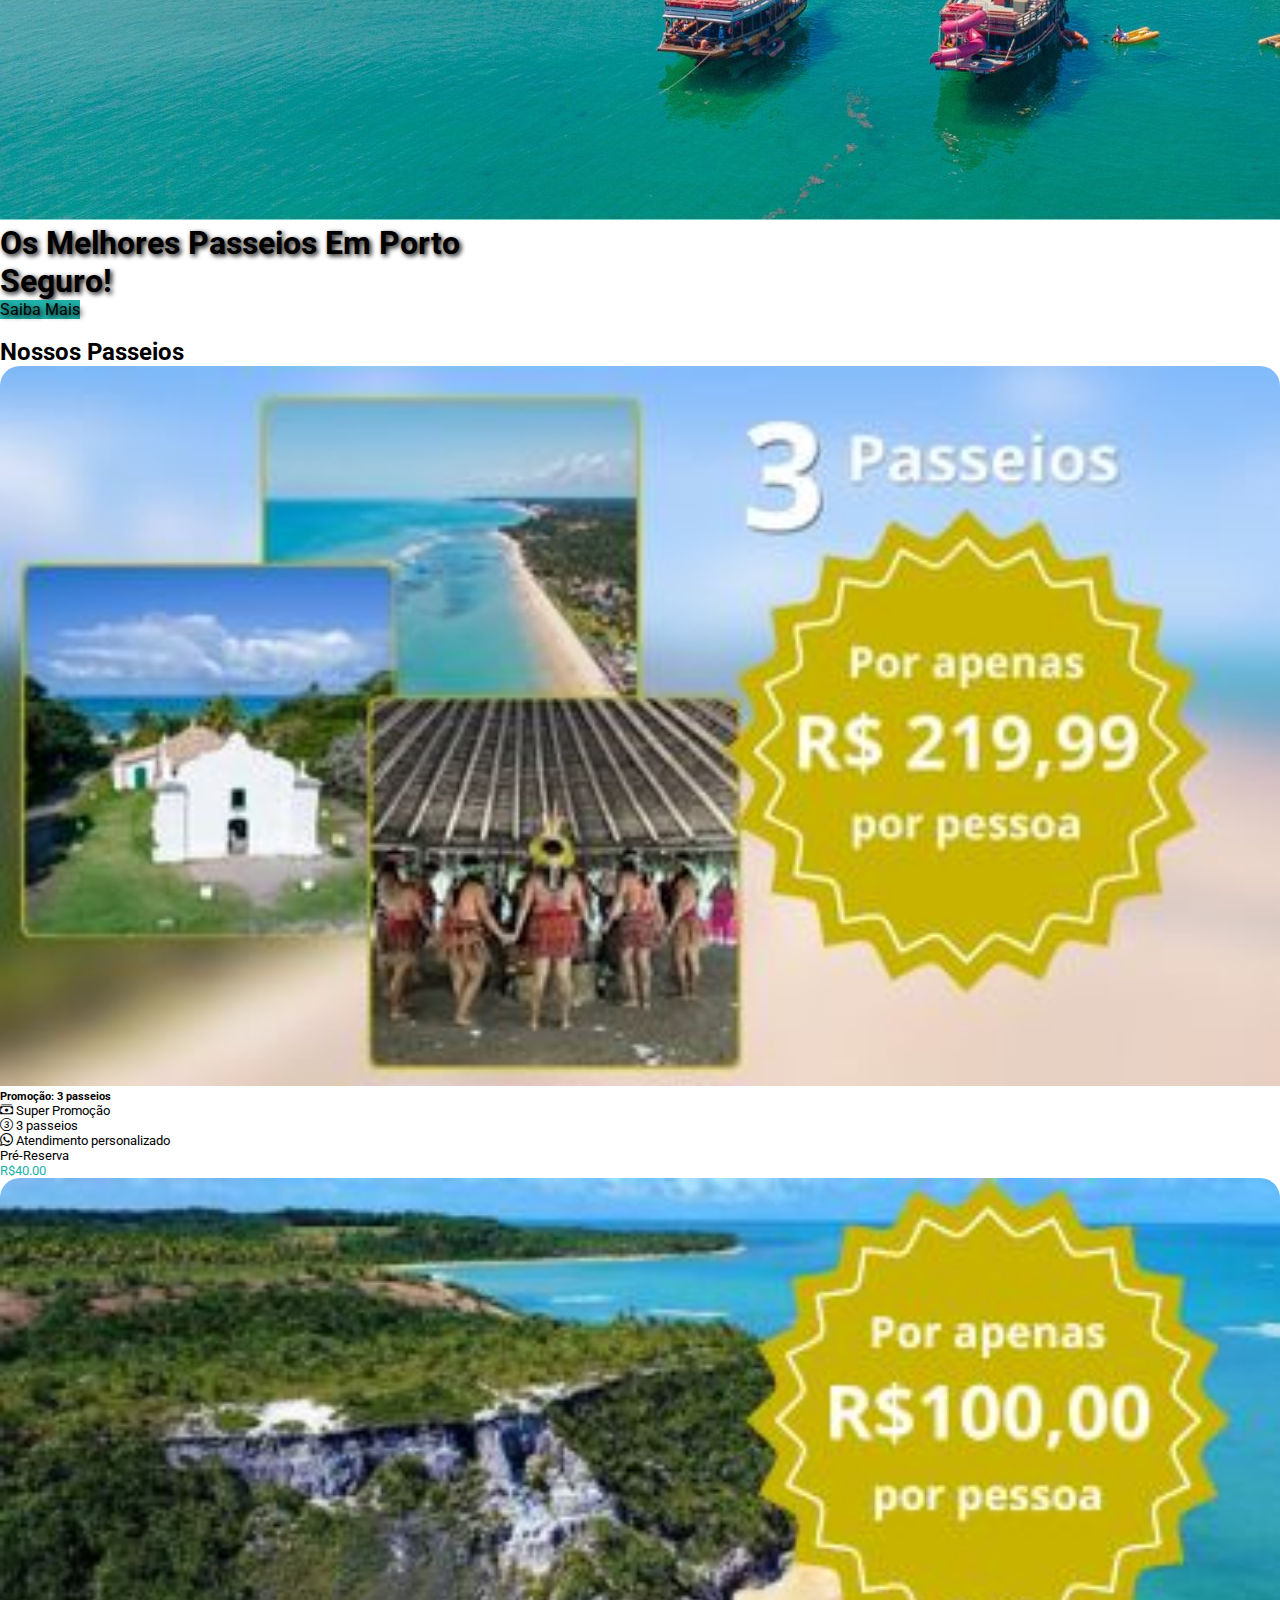
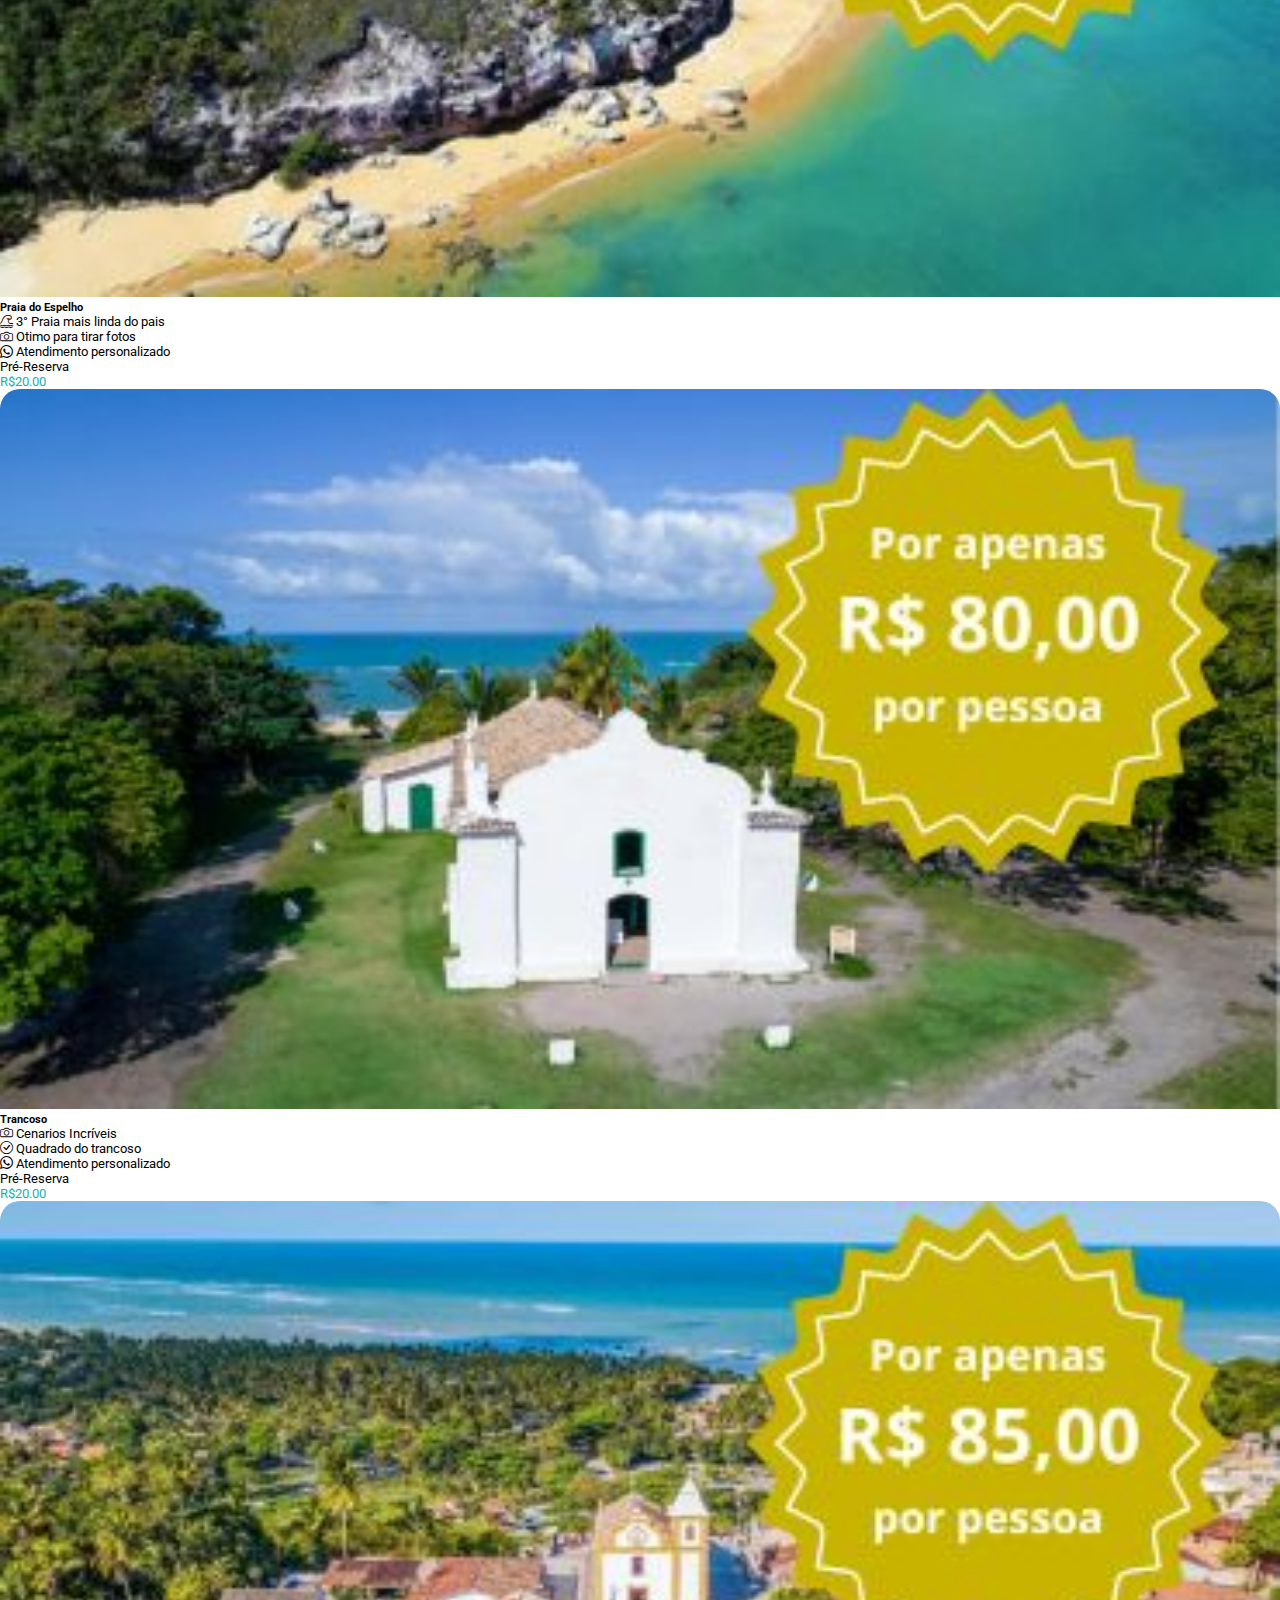
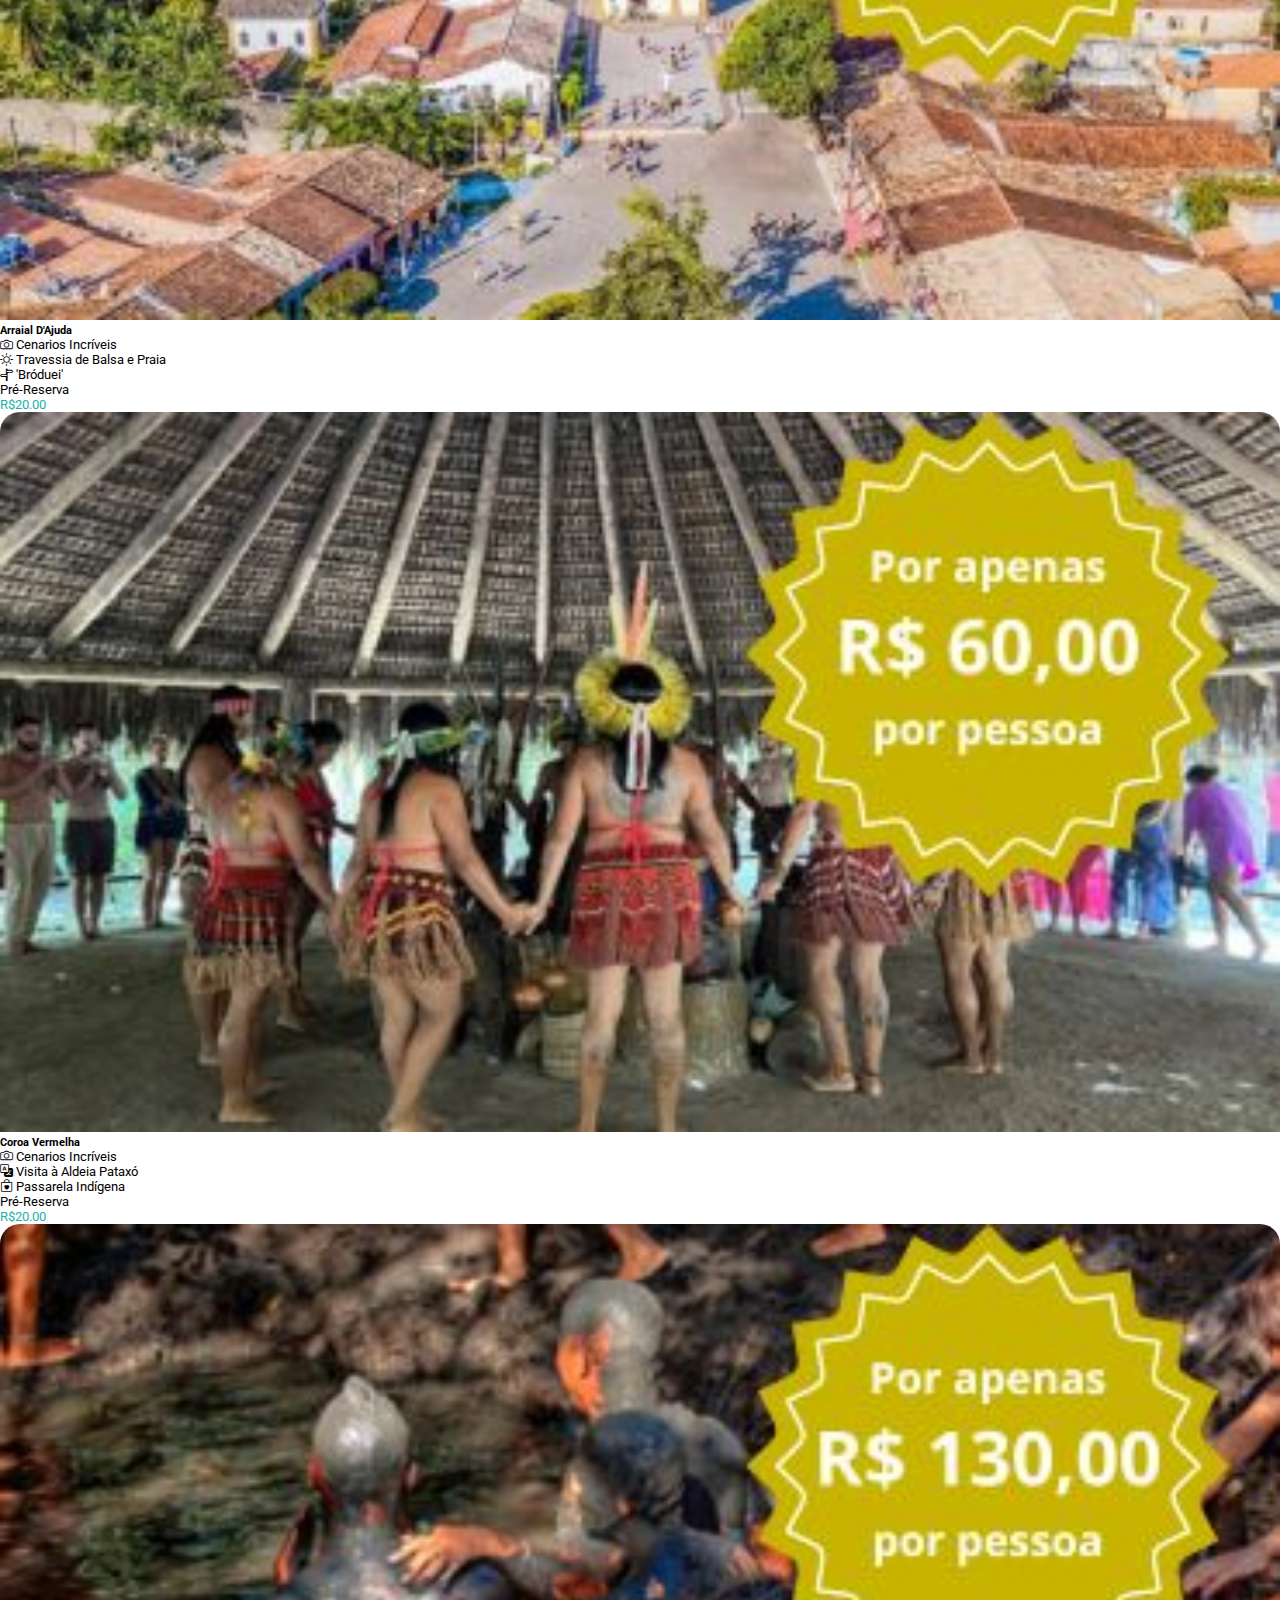
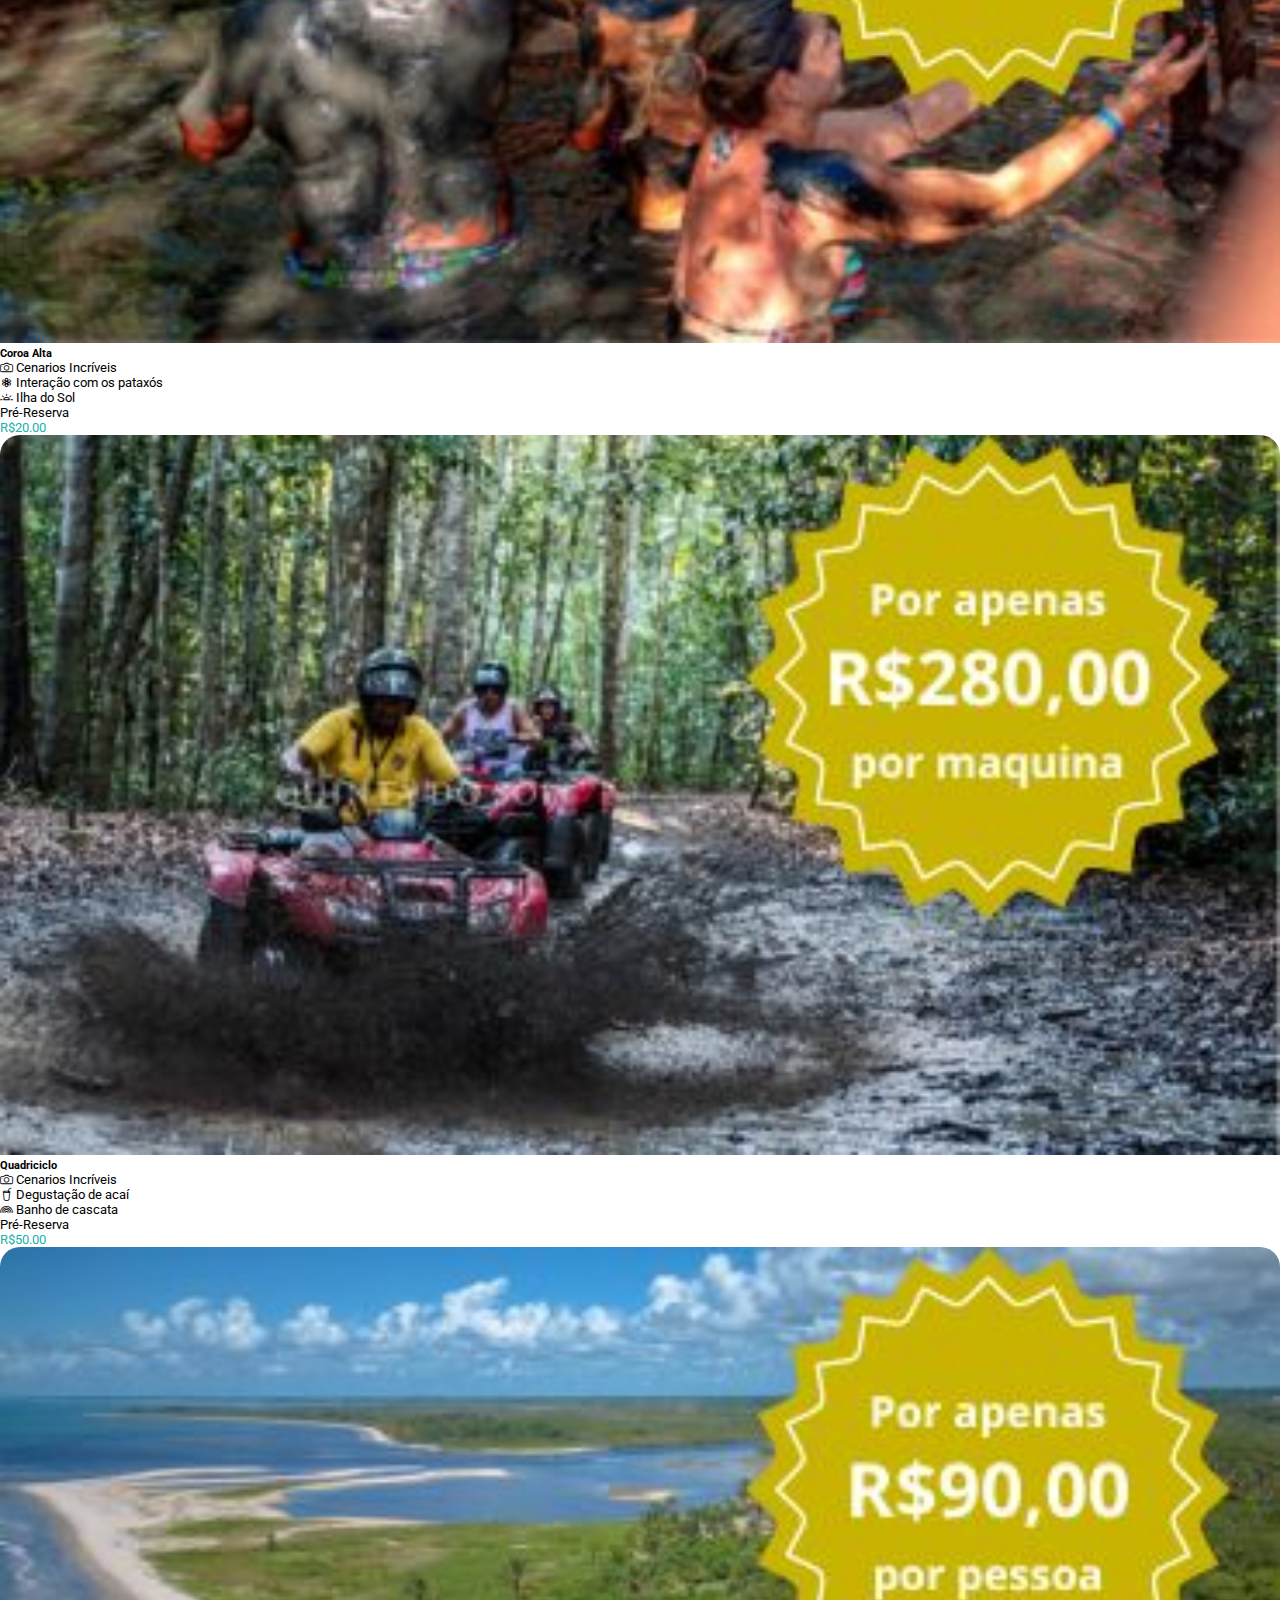
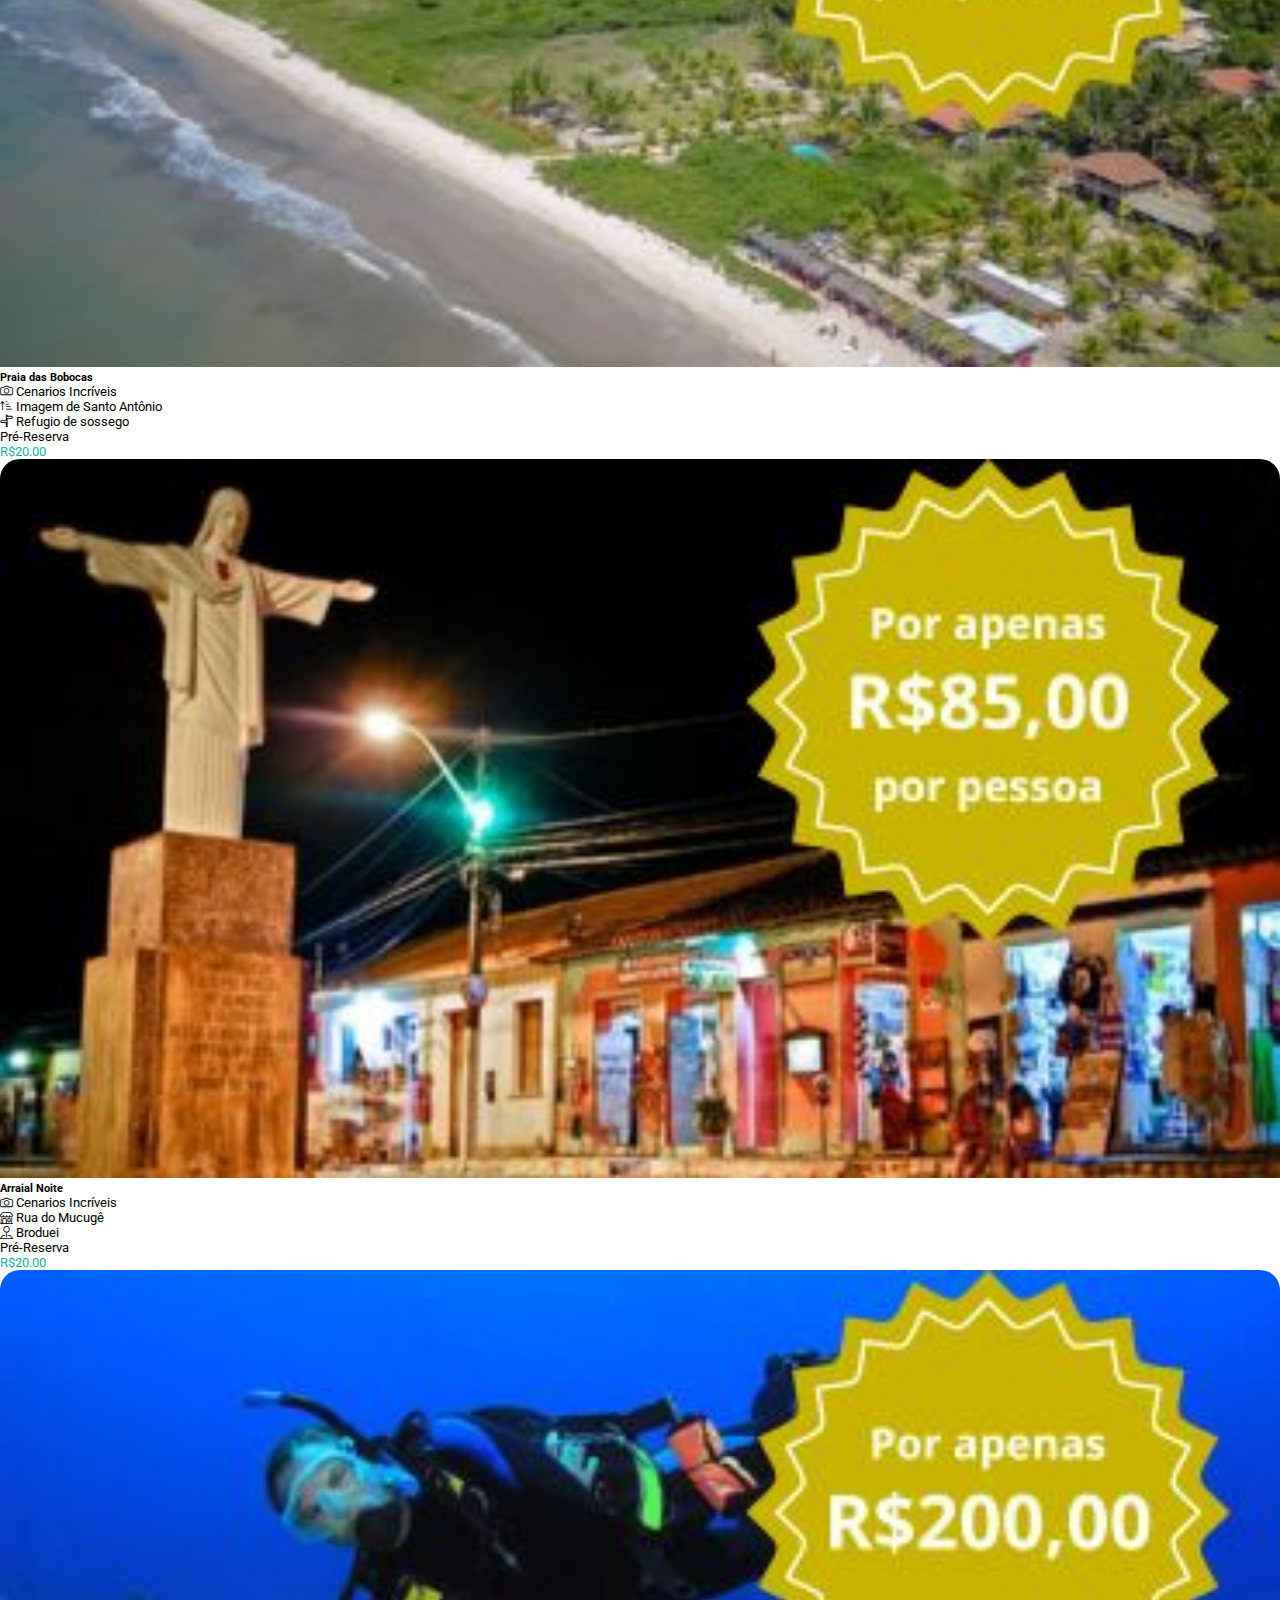
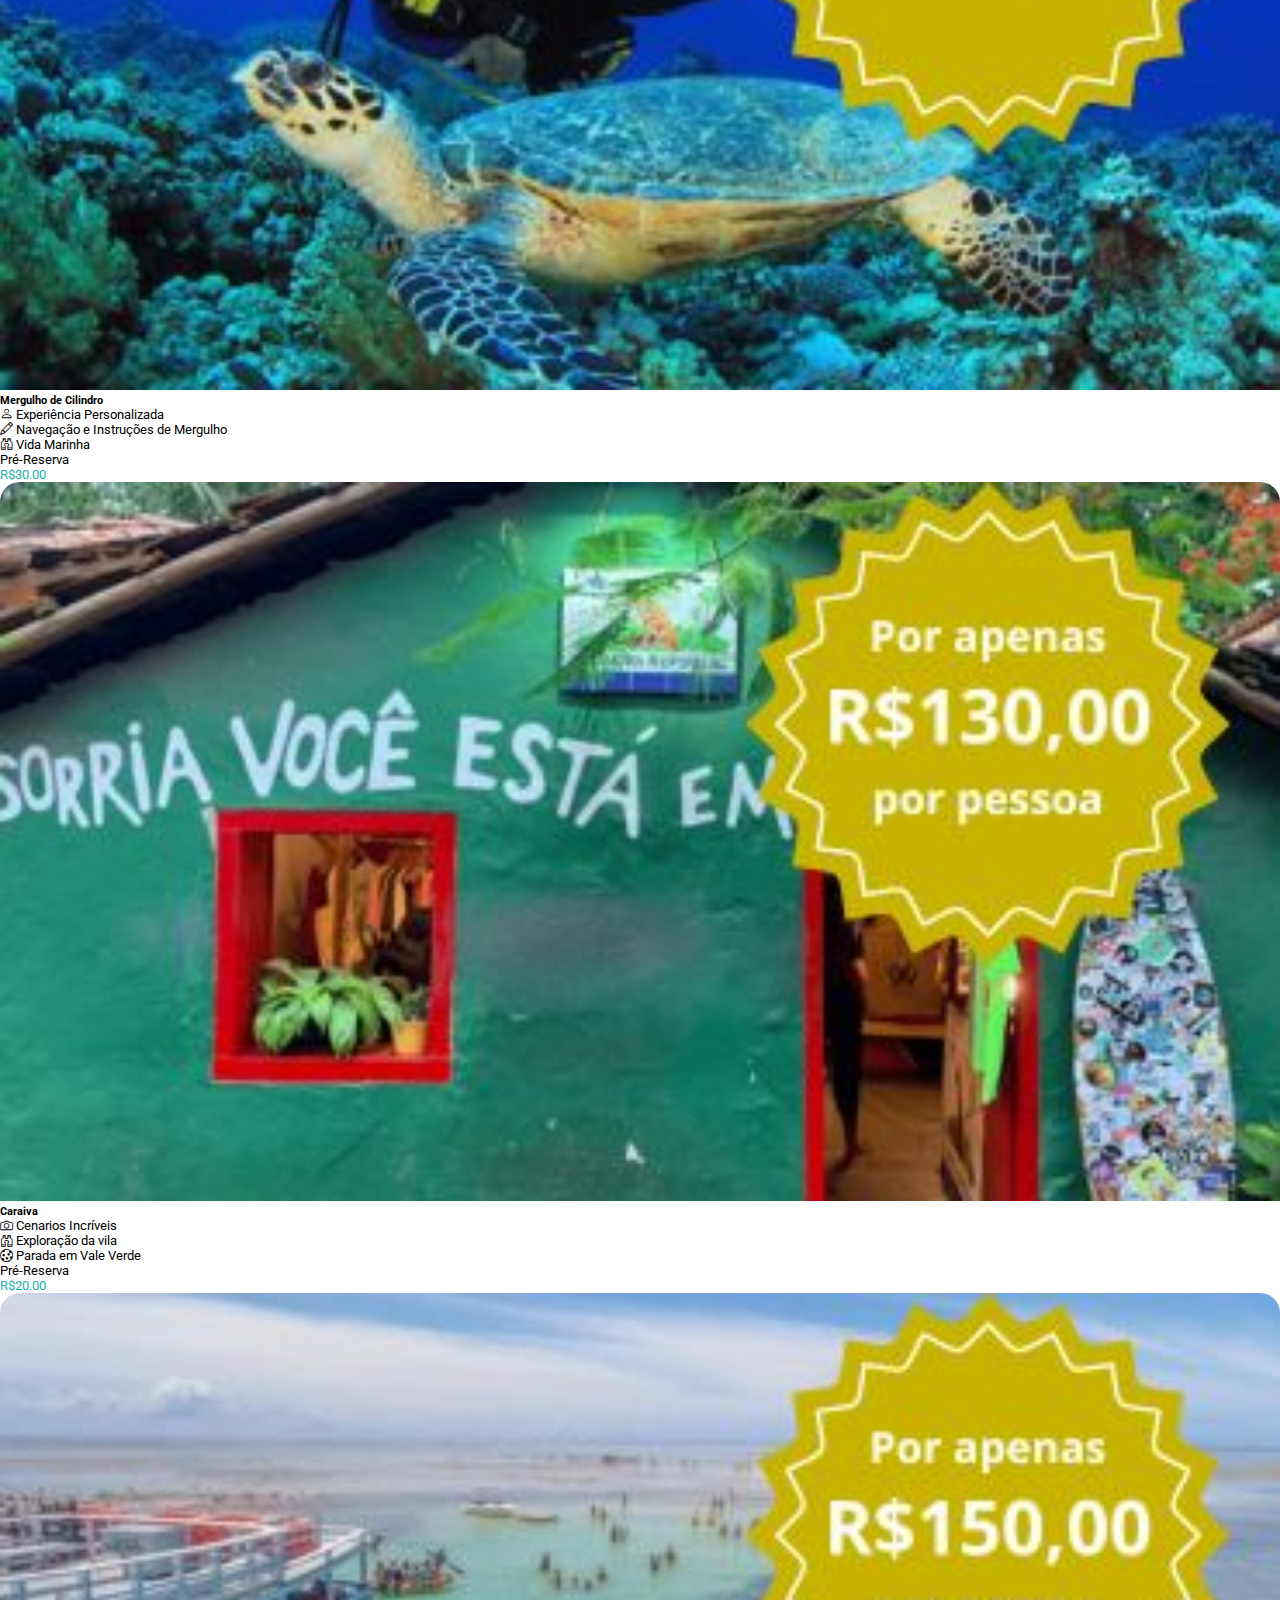
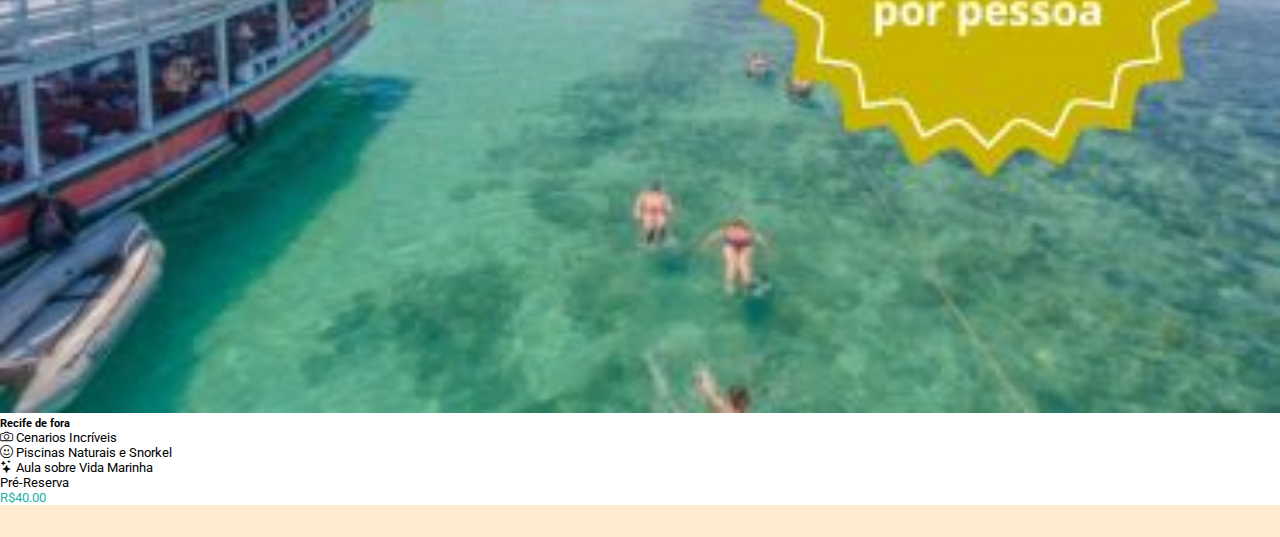
==== commit 24e50d44: "release" ====
--- a/index.html
+++ b/index.html
@@ -4,6 +4,7 @@
     <meta charset="UTF-8">
     <meta name="viewport" content="width=device-width, initial-scale=1.0">
     <title>Porto Explore</title>
+    <link rel="icon" type="image/x-icon" href="./src/imgs/favicon.png">
 
     <!--Styles-->
     <link rel="stylesheet" href="./src/styles/main.css">
@@ -38,10 +39,12 @@
     <!--topper-->
     <nav class="topper d-flex justify-content-center align-items-center" style="height: 2rem; background-color: blanchedalmond;">
         <div class="d-flex flex-row justify-content-end container">
-            <div>
-                <i class="bi bi-envelope"></i>
-                <span>maria@gmail.com |</span>
-            </div>
+            <a href="mailto:Porto.explore.ps@gmail.com">
+                <div>
+                    <i class="bi bi-envelope"></i>
+                    <span>PortoExplore |</span>
+                </div>
+            </a>
             <a href="https://wa.me/7399528587">
                 <div class="ms-1">
                     <i class="bi bi-whatsapp"></i>
@@ -70,7 +73,7 @@
         <div class="d-flex flex-row justify-content-between" style="height: 40px">
             <div>
                 <a href="" class="fs-6 fw-semibold" style="color: black;">Passeios</a>
-                <a href="" class="fs-6 fw-semibold ms-3" style="color: black;">Contato</a>
+                <a href="https://wa.me/7399528587" class="fs-6 fw-semibold ms-3" style="color: black;">Contato</a>
             </div>
             
             <a href="" class="fw-semibold" style="color: black;">IR PARA O SITE</a>
--- a/src/styles/main.css
+++ b/src/styles/main.css
@@ -33,7 +33,7 @@
     align-items: center;
     justify-content: center;
     border-radius: 50%;
-    border: solid 2px;
+    border: solid 2px lightseagreen;
     height: 2rem;
     width: 2rem;
 }
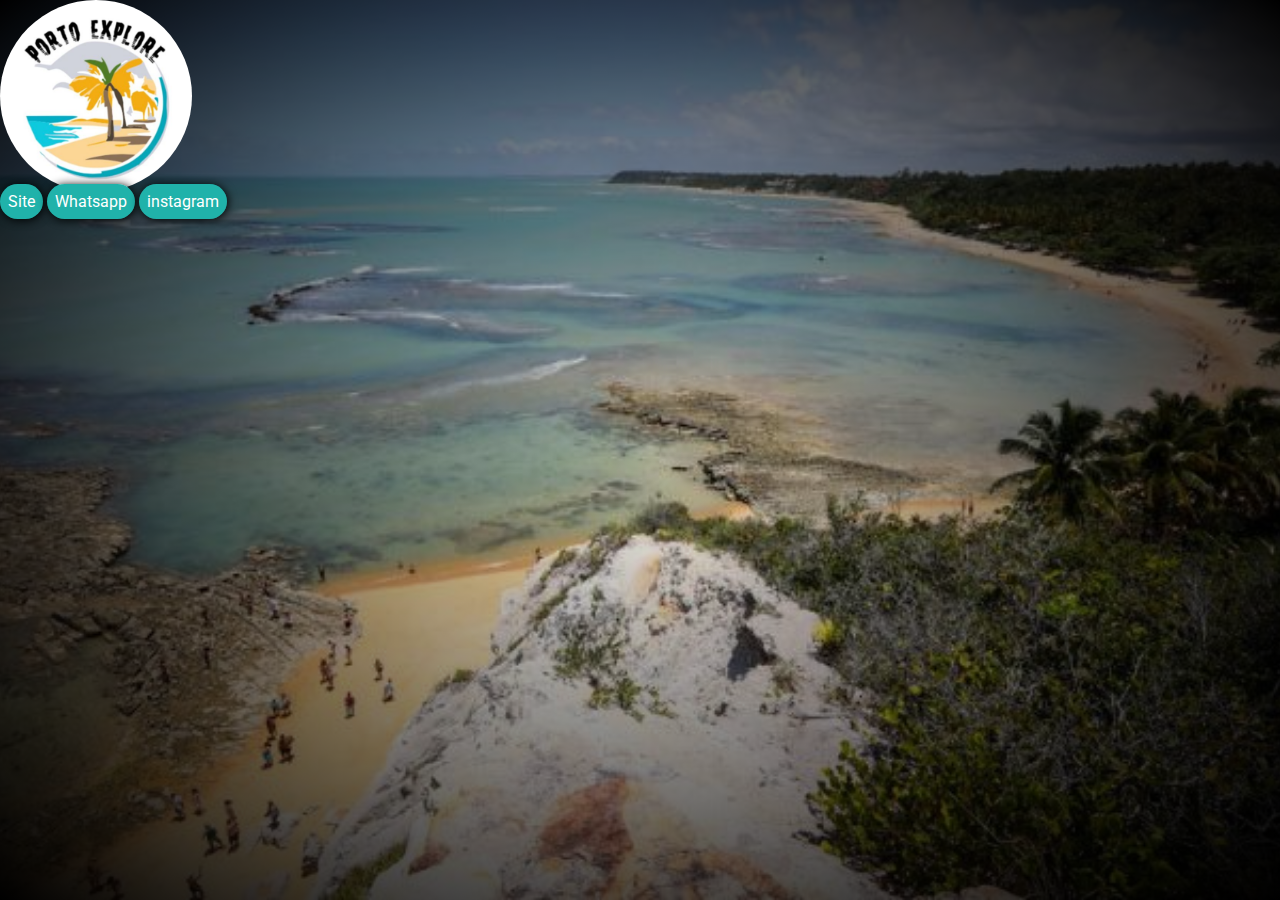
==== commit fafaadca: "release 1.0.1" ====
--- a/index.html
+++ b/index.html
@@ -3,12 +3,12 @@
 <head>
     <meta charset="UTF-8">
     <meta name="viewport" content="width=device-width, initial-scale=1.0">
-    <title>Porto Explore</title>
+    <title>Guide</title>
     <link rel="icon" type="image/x-icon" href="./src/imgs/favicon.png">
 
-    <!--Styles-->
-    <link rel="stylesheet" href="./src/styles/main.css">
+    <!--Styles -->
     <link rel="stylesheet" href="./src/styles/reset.css">
+    <link rel="stylesheet" href="./src/styles/tree.css">
 
     <!--Framework-->
     <link rel="stylesheet" href="https://cdn.jsdelivr.net/npm/bootstrap-icons@1.11.3/font/bootstrap-icons.min.css">
@@ -19,143 +19,16 @@
     <link rel="preconnect" href="https://fonts.gstatic.com" crossorigin>
     <link href="https://fonts.googleapis.com/css2?family=Roboto:ital,wght@0,100;0,300;0,400;0,500;0,700;0,900;1,100;1,300;1,400;1,500;1,700;1,900&display=swap" rel="stylesheet">
 </head>
-<body>
-    <!--Fixed Top-->
-    <div id="fixed-top" class="position-fixed w-100 shadow invisible" style="top: 0; z-index: 10;">
-        <div class="fixed-header">
-            <div>
-                <img src="./src/imgs/logo.jpg" alt="">
+<body class="container">
+        <div class="d-flex flex-column justify-content-center align-items-center w-100 h-100">
+            <div class="img-container">
+                <img class="w-100" src="./src/imgs/tree_logo.jpg" alt="logo">
             </div>
-            <div>
-                <a href="./index.html" class="fs-6 fw-semibold" style="color: black;">Passeios</a>
-                <a href="https://wa.me/7399528587" class="fs-6 fw-semibold ms-3" style="color: black;">Contato</a>
-            </div>
-            <div class="open-cart-button p-4">
-              <i class="bi bi-cart-fill"></i>
-          </div>
-        </div>
-    </div>
-
-    <!--topper-->
-    <nav class="topper d-flex justify-content-center align-items-center" style="height: 2rem; background-color: blanchedalmond;">
-        <div class="d-flex flex-row justify-content-end container">
-            <a href="mailto:Porto.explore.ps@gmail.com">
-                <div>
-                    <i class="bi bi-envelope"></i>
-                    <span>PortoExplore |</span>
-                </div>
-            </a>
-            <a href="https://wa.me/7399528587">
-                <div class="ms-1">
-                    <i class="bi bi-whatsapp"></i>
-                    <span>73 99528-8587 |</span>
-                </div>
-            </a>
-            <a href="https://www.instagram.com/porto.explore/">
-                <i class="bi bi-instagram ms-1"></i>
-            </a>
-        </div>
-    </nav>
-
-    <!--Top-->
-    <nav class="ps-4 pe-4 container">
-        <div class="nav-logo d-flex flex-row align-items-center justify-content-between">
-            <div class="h-100">
-                <a src="" alt="">
-                    <img class="h-100" src="./src/imgs/logo.jpg" alt="logo">
-                </a>
-            </div>
-            <div class="open-cart-button p-4"
-             id="cart-btn">
-                <i class="bi bi-cart-fill"></i>
+            <div class="d-flex justify-content-center flex-column">
+                <a href="./home.html">Site</a>
+                <a href="https://wa.me/7399528587">Whatsapp</a>
+                <a href="https://www.instagram.com/porto.explore/">instagram</a>
             </div>
         </div>
-        <div class="d-flex flex-row justify-content-between" style="height: 40px">
-            <div>
-                <a href="" class="fs-6 fw-semibold" style="color: black;">Passeios</a>
-                <a href="https://wa.me/7399528587" class="fs-6 fw-semibold ms-3" style="color: black;">Contato</a>
-            </div>
-            
-            <a href="" class="fw-semibold" style="color: black;">IR PARA O SITE</a>
-        </div>
-    </nav>
-
-    <!--Carousel-->
-    <div class="carousel slide" 
-    id="carousel"
-    data-bs-ride="">
-
-        <div class="carousel-inner overflow-visible">    
-            <div class="carousel-item active">
-                <img src="./src/imgs/index_carousel/espelho_carousel_A.jpg" class="w-100">
-                <div class="carousel-caption top-0 mt-3 text-start" style="max-width: 30rem;">
-                    <h1 class="fw-bolder">Se encante com a praia do espelho</h1>
-                    <a class="know-more-button btn rounded-pill mt-3" style="background-color: lightseagreen; color: white;"
-                    href="./service.html?service=0"
-                    >Saiba Mais</a>
-                </div>
-            </div>
-            <div class="carousel-item">
-                <img src="./src/imgs/index_carousel/recife.jpg" class="w-100">
-                <div class="carousel-caption top-0 text-start" style="max-width: 30rem;">
-                    <h1 class="fw-bolder">Os Melhores Passeios Em Porto Seguro!</h1>
-                    <a id="show-tuors-btn" class="know-more-button btn rounded-pill mt-2" style="background-color: lightseagreen; color: white;">Saiba Mais</a>
-                </div>
-            </div>
-
-            <button class="carousel-control-prev" 
-            type="button"
-            data-bs-target="#carousel"
-            data-bs-slide="prev">
-                <span class="carousel-control-prev-icon"></span>
-            </button>
-
-            <button class="carousel-control-next"
-            type="button"
-            data-bs-target="#carousel"
-            data-bs-slide="next">
-                <span class="carousel-control-next-icon"></span>
-            </button>
-        </div>
-    </div>
-
-    <!--Modal Cart-->
-    <div class="w-100 h-100 top-0 left-0 align-items-center justify-content-center position-fixed modal-cart"
-    style="display: none;"
-    id="cart-modal" >
-        <div class="bg-white rounded p-5 modal-inner-cart">
-            <h2 class="fs-5 fw-bold">Meu Carrinho</h2>
-            <div class="d-flex flex-column justify-content-between" id="cart-items">
-                
-            </div>
-            <p class="fw-bold">Total: <span id="cart-total">0.00</span></p>
-            <div class="mt-5 d-flex flex-row justify-content-between w-100">   
-                <button id="close-modal-btn" class="rounded-pill p-2">Fechar</button>
-                <button id="check-out-btn" class="bg-success rounded-pill p-2">Finalizar Pedido</button>
-            </div> 
-        </div>
-    </div>
-
-    <!--Grid Passeios-->
-    <div class="container mt-5 mb-4">
-        <h2 class="mb-4">Nossos Passeios</h2>
-            <div id="tuor-grid" class="container">
-            </div>
-    </div>
-
-    <!-- Wathsapp Floating button-->
-     <a href="https://wa.me/7399528587">
-        <div class="floating-container">
-            <i class="bi bi-whatsapp"></i>
-            <div class="floating-button ms-2">Whatsapp</div>
-        </div>
-    </a>
-
-
-    <footer style="height: 2rem; background-color: blanchedalmond;">
-    </footer>
-    
-    <script src="./src/scripts/main.js"></script>
-    <script src="https://cdn.jsdelivr.net/npm/bootstrap@5.0.2/dist/js/bootstrap.bundle.min.js" integrity="sha384-MrcW6ZMFYlzcLA8Nl+NtUVF0sA7MsXsP1UyJoMp4YLEuNSfAP+JcXn/tWtIaxVXM" crossorigin="anonymous"></script>
 </body>
 </html>--- a/src/styles/tree.css
+++ b/src/styles/tree.css
@@ -0,0 +1,34 @@
+body{
+    height: 100vh;
+    width: 100vw;
+    background-image: radial-gradient(rgba(0, 0, 0, 0), rgba(0, 0, 0, 1)), url(../imgs/servicos/espelho/espelho_B.jpg);
+    background-repeat: no-repeat;
+    background-size: cover;
+    background-position: center;
+}
+
+.img-container{
+    overflow: hidden;
+    border-radius: 50%;
+    display: flex;
+    flex-direction: column;
+    justify-content: center;
+    width: 12rem;
+}
+
+div a{
+    text-decoration: none;
+    color: white !important;
+    text-align: center;
+    background-color: lightseagreen;
+    border-radius: 75px;
+    margin-top: 2rem;
+    padding: .5rem;
+    width: 8rem;
+    box-shadow: 1px 1px 10px black;
+}
+
+a:hover{
+    transform: scale(1.05);
+    transition: .2s;
+}